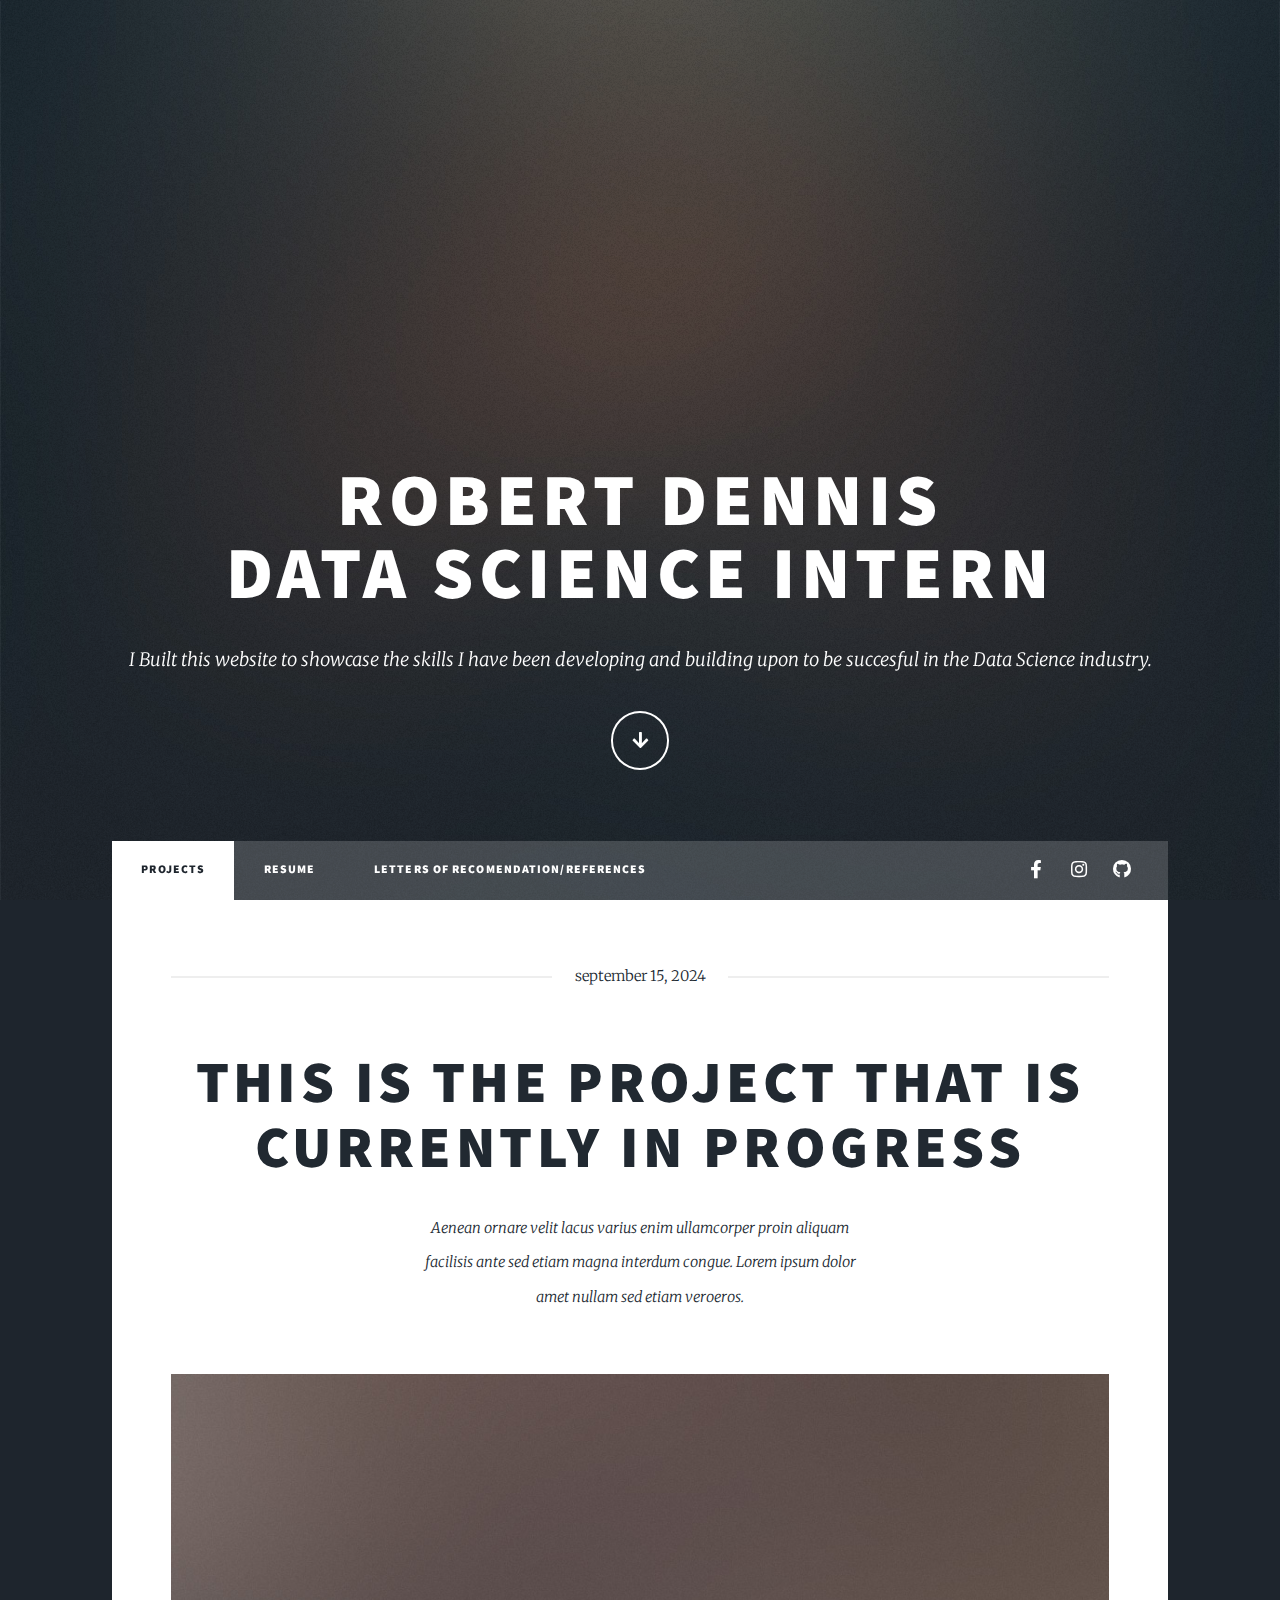
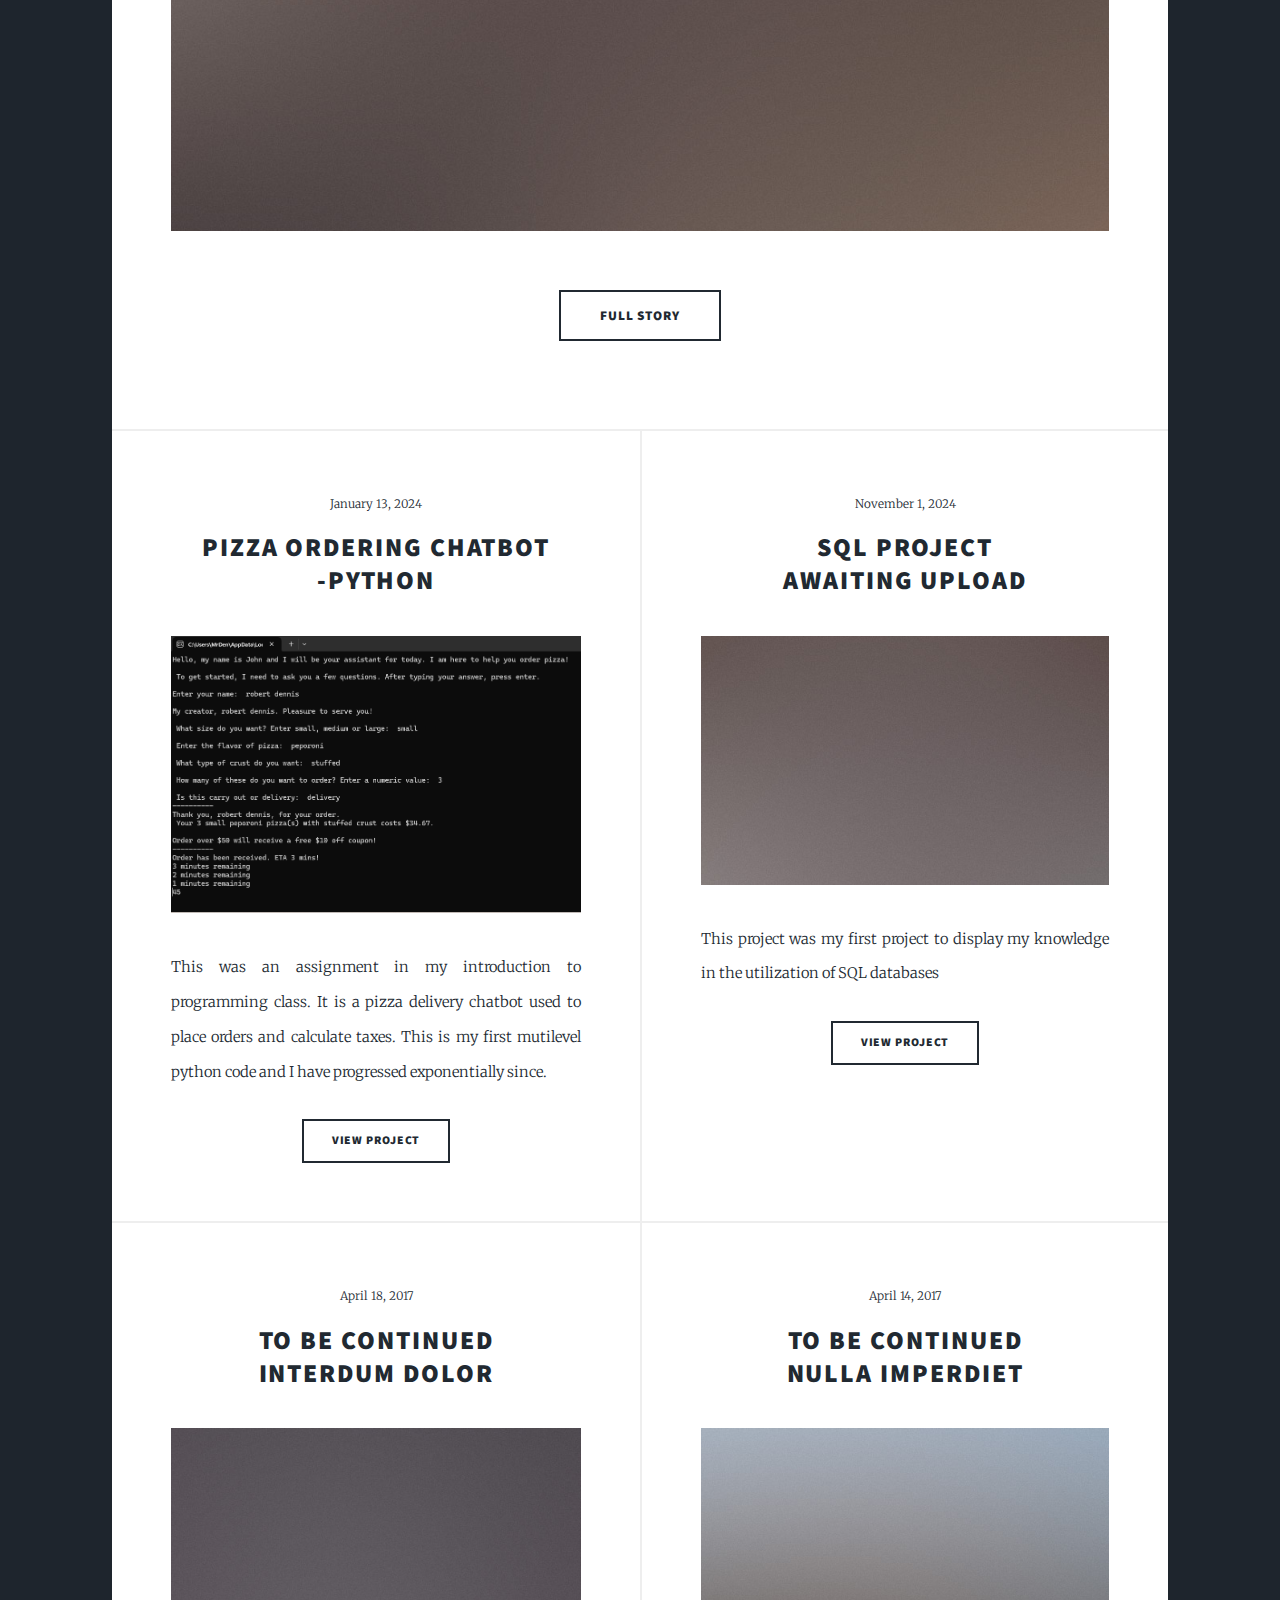
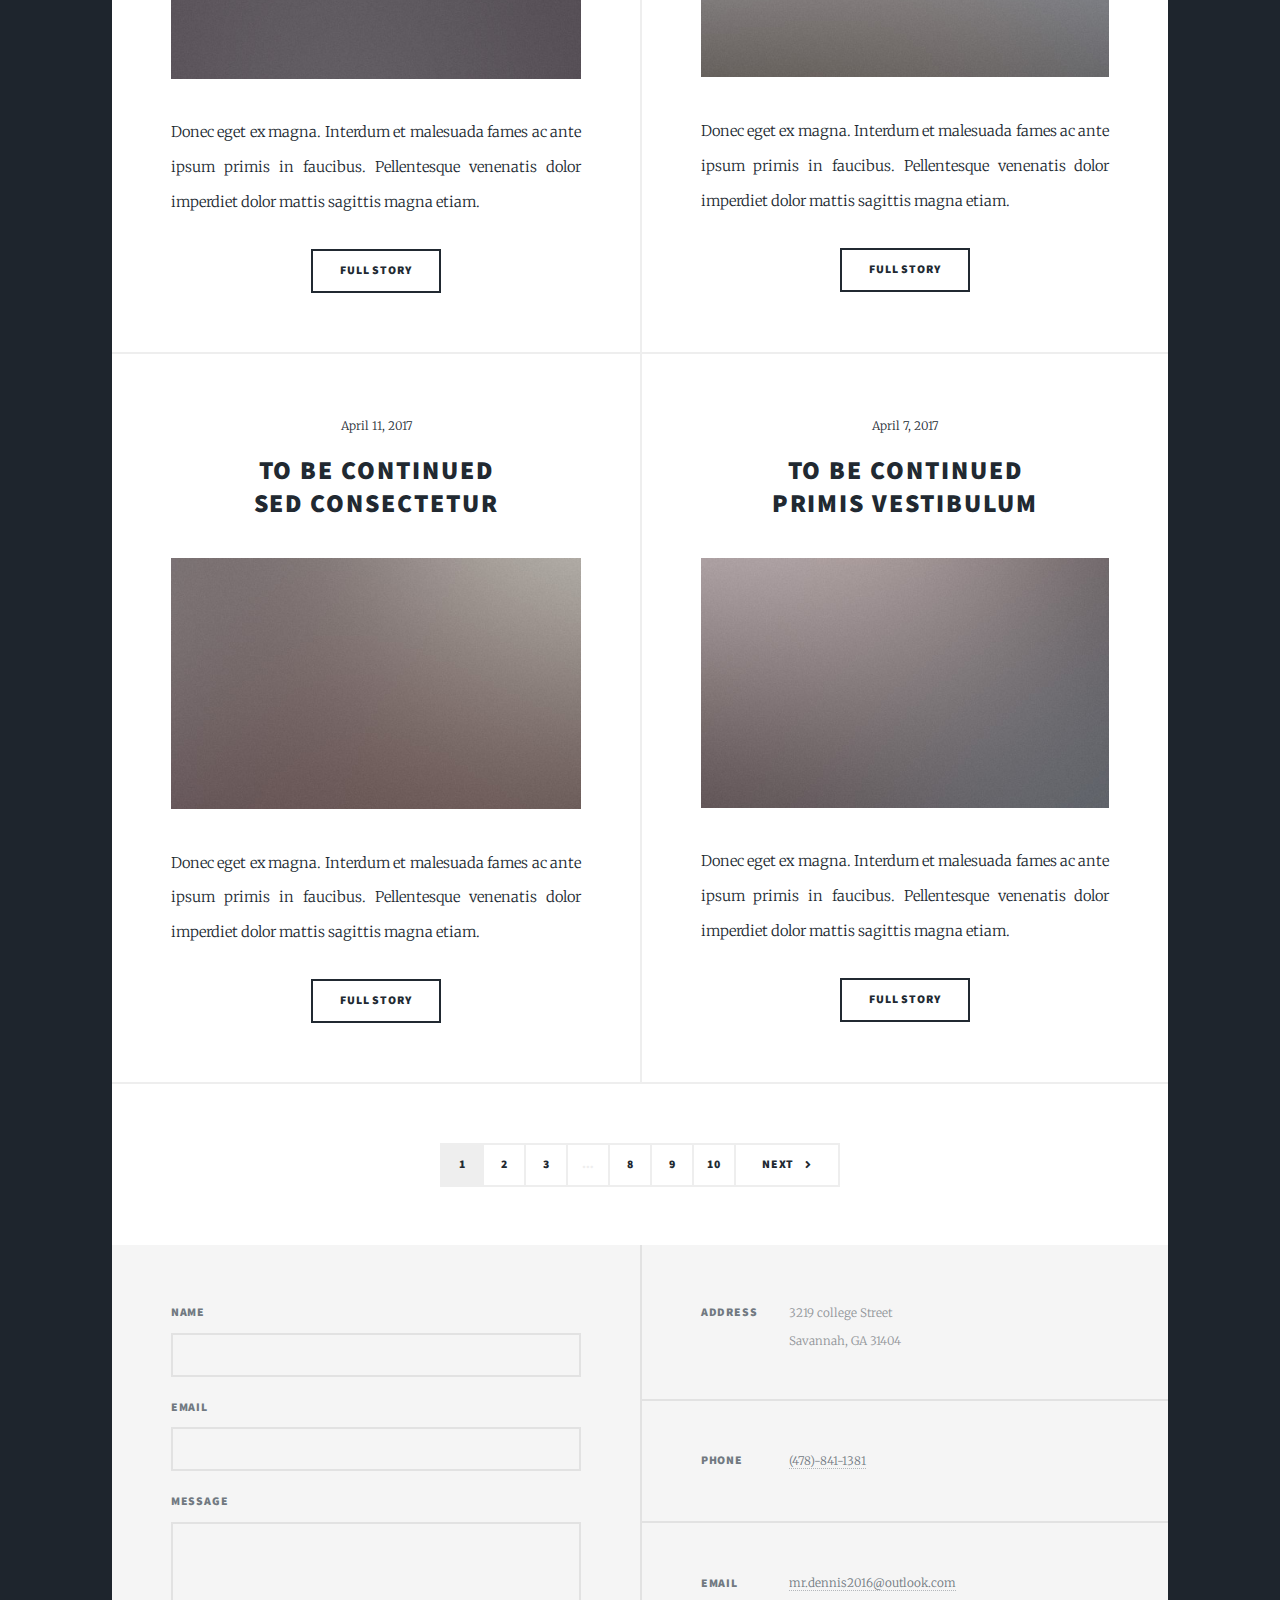
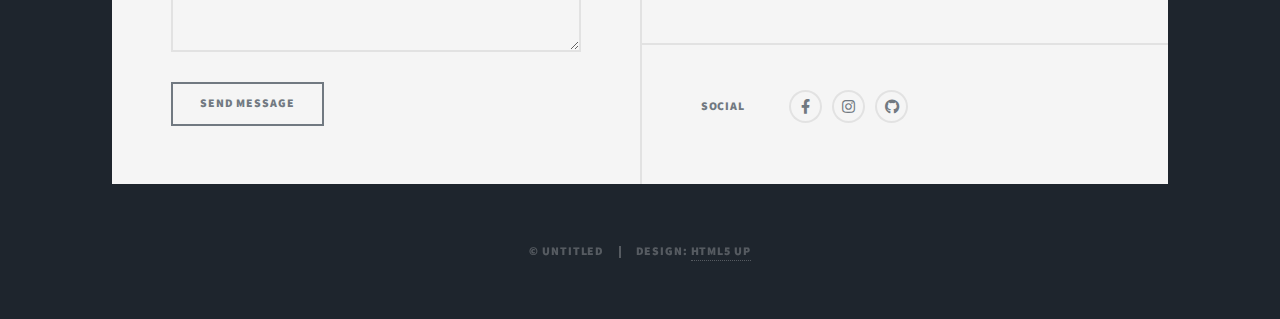
==== index.html @ 4db4836c "Update index.html" ====
<!DOCTYPE HTML>
<!--
	Massively by HTML5 UP
	html5up.net | @ajlkn
	Free for personal and commercial use under the CCA 3.0 license (html5up.net/license)
-->
<html>
	<head>
		<title>Robert Dennis Portfolio Page</title>
		<meta charset="utf-8" />
		<meta name="viewport" content="width=device-width, initial-scale=1, user-scalable=no" />
		<link rel="stylesheet" href="assets/css/main.css" />
		<noscript><link rel="stylesheet" href="assets/css/noscript.css" /></noscript>
	</head>
	<body class="is-preload">

		<!-- Wrapper -->
			<div id="wrapper" class="fade-in">

				<!-- Intro -->
					<div id="intro">
						<h1>Robert Dennis<br />
						Data Science Intern</h1>
						<p>I Built this website to showcase the skills I have been developing and building upon to be succesful in the Data Science industry. </p>
						<ul class="actions">
							<li><a href="#header" class="button icon solid solo fa-arrow-down scrolly">Continue</a></li>
						</ul>
					</div>

				<!-- Header -->
					<header id="header">
						<a href="index.html" class="logo">Home</a>
					</header>

				<!-- Nav -->
					<nav id="nav">
						<ul class="links">
							<li class="active"><a href="index.html">Projects</a></li>
							<li><a href="generic.html">Resume</a></li>
							<li><a href="elements.html">Letters of Recomendation/References</a></li>
						</ul>
						<ul class="icons">
							<li><a href="https://www.facebook.com/profile.php?id=100090220490677" class="icon brands fa-facebook-f"><span class="label">Facebook</span></a></li>
							<li><a href="https://www.instagram.com/360_dennis_visions/" class="icon brands fa-instagram"><span class="label">Instagram</span></a></li>
							<li><a href="https://github.com/RobertTheMenaceDennis16" class="icon brands fa-github"><span class="label">GitHub</span></a></li>
						</ul>
					</nav> 

				<!-- Main -->
					<div id="main">

						<!-- Featured Post -->
							<article class="post featured">
								<header class="major">
									<span class="date">september 15, 2024</span>
									<h2><a href="#">This is the project that is currently in progress</a></h2>
									<p>Aenean ornare velit lacus varius enim ullamcorper proin aliquam<br />
									facilisis ante sed etiam magna interdum congue. Lorem ipsum dolor<br />
									amet nullam sed etiam veroeros.</p>
								</header>
								<a href="#" class="image main"><img src="images/pic01.jpg" alt="" /></a>
								<ul class="actions special">
									<li><a href="#" class="button large">Full Story</a></li>
								</ul>
							</article>

						<!-- Posts -->
							<section class="posts">
								<article>
									<header>
										<span class="date">January 13, 2024</span>
										<h2><a href="#">Pizza ordering Chatbot<br />
										-Python</a></h2>
									</header>
									<a href="#" class="image fit"><img src="images/pizzabot.png" alt="Pizza Bot" /></a>
									<p>This was an assignment in my introduction to programming class. It is a pizza delivery chatbot used to place orders and calculate taxes. This is my first mutilevel python code and I have progressed exponentially since.</p>
									<ul class="actions special">
										<li><a href="" class="button">View Project</a></li>
									</ul>
								</article>
								<article>
									<header>
										<span class="date">November 1, 2024</span>
										<h2><a href="#">SQL project<br />
										Awaiting Upload</a></h2>
									</header>
									<a href="#" class="image fit"><img src="images/pic03.jpg" alt="" /></a>
									<p>This project was my first project to display my knowledge in the utilization of SQL databases</p>
									<ul class="actions special">
										<li><a href="#" class="button">View Project</a></li>
									</ul>
								</article>
								<article>
									<header>
										<span class="date">April 18, 2017</span>
										<h2><a href="#">To Be Continued<br />
										interdum dolor</a></h2>
									</header>
									<a href="#" class="image fit"><img src="images/pic04.jpg" alt="" /></a>
									<p>Donec eget ex magna. Interdum et malesuada fames ac ante ipsum primis in faucibus. Pellentesque venenatis dolor imperdiet dolor mattis sagittis magna etiam.</p>
									<ul class="actions special">
										<li><a href="#" class="button">Full Story</a></li>
									</ul>
								</article>
								<article>
									<header>
										<span class="date">April 14, 2017</span>
										<h2><a href="#">To Be Continued<br />
										nulla imperdiet</a></h2>
									</header>
									<a href="#" class="image fit"><img src="images/pic05.jpg" alt="" /></a>
									<p>Donec eget ex magna. Interdum et malesuada fames ac ante ipsum primis in faucibus. Pellentesque venenatis dolor imperdiet dolor mattis sagittis magna etiam.</p>
									<ul class="actions special">
										<li><a href="#" class="button">Full Story</a></li>
									</ul>
								</article>
								<article>
									<header>
										<span class="date">April 11, 2017</span>
										<h2><a href="#">To Be Continued<br />
										sed consectetur</a></h2>
									</header>
									<a href="#" class="image fit"><img src="images/pic06.jpg" alt="" /></a>
									<p>Donec eget ex magna. Interdum et malesuada fames ac ante ipsum primis in faucibus. Pellentesque venenatis dolor imperdiet dolor mattis sagittis magna etiam.</p>
									<ul class="actions special">
										<li><a href="#" class="button">Full Story</a></li>
									</ul>
								</article>
								<article>
									<header>
										<span class="date">April 7, 2017</span>
										<h2><a href="#">To Be Continued<br />
										primis vestibulum</a></h2>
									</header>
									<a href="#" class="image fit"><img src="images/pic07.jpg" alt="" /></a>
									<p>Donec eget ex magna. Interdum et malesuada fames ac ante ipsum primis in faucibus. Pellentesque venenatis dolor imperdiet dolor mattis sagittis magna etiam.</p>
									<ul class="actions special">
										<li><a href="#" class="button">Full Story</a></li>
									</ul>
								</article>
							</section>

						<!-- Footer -->
							<footer>
								<div class="pagination">
									<!--<a href="#" class="previous">Prev</a>-->
									<a href="#" class="page active">1</a>
									<a href="#" class="page">2</a>
									<a href="#" class="page">3</a>
									<span class="extra">&hellip;</span>
									<a href="#" class="page">8</a>
									<a href="#" class="page">9</a>
									<a href="#" class="page">10</a>
									<a href="#" class="next">Next</a>
								</div>
							</footer>

					</div>

				<!-- Footer -->
					<footer id="footer">
						<section>
							<form method="post" action="#">
								<div class="fields">
									<div class="field">
										<label for="name">Name</label>
										<input type="text" name="name" id="name" />
									</div>
									<div class="field">
										<label for="email">Email</label>
										<input type="text" name="email" id="email" />
									</div>
									<div class="field">
										<label for="message">Message</label>
										<textarea name="message" id="message" rows="3"></textarea>
									</div>
								</div>
								<ul class="actions">
									<li><input type="submit" value="Send Message" /></li>
								</ul>
							</form>
						</section>
						<section class="split contact">
							<section class="alt">
								<h3>Address</h3>
								<p>3219 college Street<br />
								Savannah, GA 31404</p>
							</section>
							<section>
								<h3>Phone</h3>
								<p><a href="#">(478)-841-1381</a></p>
							</section>
							<section>
								<h3>Email</h3>
								<p><a href="mr.dennis2016!outlook.com">mr.dennis2016@outlook.com</a></p>
							</section>
							<section>
								<h3>Social</h3>
								<ul class="icons alt">
									<li><a href="https://www.facebook.com/profile.php?id=100090220490677" class="icon brands alt fa-facebook-f"><span class="label">Facebook</span></a></li>
									<li><a href="https://www.instagram.com/360_dennis_visions/" class="icon brands alt fa-instagram"><span class="label">Instagram</span></a></li>
									<li><a href="https://github.com/RobertTheMenaceDennis16" class="icon brands alt fa-github"><span class="label">GitHub</span></a></li>
								</ul>
							</section>
						</section>
					</footer>

				<!-- Copyright -->
					<div id="copyright">
						<ul><li>&copy; Untitled</li><li>Design: <a href="https://html5up.net">HTML5 UP</a></li></ul>
					</div>

			</div>

		<!-- Scripts -->
			<script src="assets/js/jquery.min.js"></script>
			<script src="assets/js/jquery.scrollex.min.js"></script>
			<script src="assets/js/jquery.scrolly.min.js"></script>
			<script src="assets/js/browser.min.js"></script>
			<script src="assets/js/breakpoints.min.js"></script>
			<script src="assets/js/util.js"></script>
			<script src="assets/js/main.js"></script>

	</body>
</html>
---- assets/css/main.css ----
@import url(fontawesome-all.min.css);
@import url("https://fonts.googleapis.com/css?family=Merriweather:300,700,300italic,700italic|Source+Sans+Pro:900");

/*
	Massively by HTML5 UP
	html5up.net | @ajlkn
	Free for personal and commercial use under the CCA 3.0 license (html5up.net/license)
*/

html, body, div, span, applet, object,
iframe, h1, h2, h3, h4, h5, h6, p, blockquote,
pre, a, abbr, acronym, address, big, cite,
code, del, dfn, em, img, ins, kbd, q, s, samp,
small, strike, strong, sub, sup, tt, var, b,
u, i, center, dl, dt, dd, ol, ul, li, fieldset,
form, label, legend, table, caption, tbody,
tfoot, thead, tr, th, td, article, aside,
canvas, details, embed, figure, figcaption,
footer, header, hgroup, menu, nav, output, ruby,
section, summary, time, mark, audio, video {
	margin: 0;
	padding: 0;
	border: 0;
	font-size: 100%;
	font: inherit;
	vertical-align: baseline;}
	.ResumeHeading {
		text-align: center;
	}

article, aside, details, figcaption, figure,
footer, header, hgroup, menu, nav, section {
	display: block;}

body {
	line-height: 1;
}

ol, ul {
	list-style: none;
}

blockquote, q {
	quotes: none;
}

	blockquote:before, blockquote:after, q:before, q:after {
		content: '';
		content: none;
	}

table {
	border-collapse: collapse;
	border-spacing: 0;
}

body {
	-webkit-text-size-adjust: none;
}

mark {
	background-color: transparent;
	color: inherit;
}

input::-moz-focus-inner {
	border: 0;
	padding: 0;
}

input, select, textarea {
	-moz-appearance: none;
	-webkit-appearance: none;
	-ms-appearance: none;
	appearance: none;
}

/* Basic */

	@-ms-viewport {
		width: device-width;
	}

	body {
		-ms-overflow-style: scrollbar;
	}

	@media screen and (max-width: 480px) {

		html, body {
			min-width: 320px;
		}

	}

	html {
		box-sizing: border-box;
	}

	*, *:before, *:after {
		box-sizing: inherit;
	}

	body {
		background-color: #1e252d;
	}

		body.is-preload *, body.is-preload *:before, body.is-preload *:after {
			-moz-animation: none !important;
			-webkit-animation: none !important;
			-ms-animation: none !important;
			animation: none !important;
			-moz-transition: none !important;
			-webkit-transition: none !important;
			-ms-transition: none !important;
			transition: none !important;
		}

/* Type */

	html {
		font-size: 16pt;
	}

		@media screen and (max-width: 1680px) {

			html {
				font-size: 12pt;
			}

		}

		@media screen and (max-width: 1280px) {

			html {
				font-size: 11pt;
			}

		}

		@media screen and (max-width: 360px) {

			html {
				font-size: 10pt;
			}

		}

	body {
		color: #212931;
	}

	body, input, select, textarea {
		font-family: "Merriweather", Georgia, serif;
		font-weight: 300;
		font-size: 1rem;
		line-height: 2.375;
	}

	a {
		-moz-transition: color 0.2s ease-in-out, background-color 0.2s ease-in-out, border-color 0.2s ease-in-out, box-shadow 0.2s ease-in-out;
		-webkit-transition: color 0.2s ease-in-out, background-color 0.2s ease-in-out, border-color 0.2s ease-in-out, box-shadow 0.2s ease-in-out;
		-ms-transition: color 0.2s ease-in-out, background-color 0.2s ease-in-out, border-color 0.2s ease-in-out, box-shadow 0.2s ease-in-out;
		transition: color 0.2s ease-in-out, background-color 0.2s ease-in-out, border-color 0.2s ease-in-out, box-shadow 0.2s ease-in-out;
		border-bottom: dotted 1px;
		text-decoration: none;
	}

		a:hover {
			border-bottom-color: transparent;
		}

	strong, b {
		font-weight: 600;
	}

	em, i {
		font-style: italic;
	}

	p {
		text-align: justify;
		margin: 0 0 2rem 0;
	}

	h1, h2, h3, h4, h5, h6 {
		font-family: "Source Sans Pro", Helvetica, sans-serif;
		font-weight: 900;
		line-height: 1.5;
		letter-spacing: 0.075em;
		text-transform: uppercase;
		margin: 0 0 1rem 0;
	}

		h1 a, h2 a, h3 a, h4 a, h5 a, h6 a {
			border-bottom: 0;
			color: inherit;
			text-decoration: none;
		}

	h1 {
		font-size: 4rem;
		line-height: 1.1;
		margin: 0 0 2rem 0;
	}

	h2 {
		font-size: 1.75rem;
		line-height: 1.3;
		margin: 0 0 1.5rem 0;
	}

	h3 {
		font-size: 1.25rem;
		margin: 0 0 1.5rem 0;
	}

	h4 {
		font-size: 1rem;
	}

	h5 {
		font-size: 0.9rem;
	}

	h6 {
		font-size: 0.8rem;
	}

	sub {
		font-size: 0.8rem;
		position: relative;
		top: 0.5rem;
	}

	sup {
		font-size: 0.8rem;
		position: relative;
		top: -0.5rem;
	}

	blockquote {
		border-left: solid 4px;
		font-style: italic;
		margin: 0 0 2rem 0;
		padding: 0.5rem 0 0.5rem 2rem;
	}

	code {
		border: solid 2px;
		font-family: "Courier New", monospace;
		font-size: 0.9rem;
		margin: 0 0.25rem;
		padding: 0.25rem 0.65rem;
	}

	pre {
		-webkit-overflow-scrolling: touch;
		font-family: "Courier New", monospace;
		font-size: 0.9rem;
		margin: 0 0 2rem 0;
	}

		pre code {
			display: block;
			line-height: 1.75;
			padding: 1rem 1.5rem;
			overflow-x: auto;
		}

	hr {
		border: 0;
		border-bottom: solid 2px;
		margin: 3rem 0;
	}

		hr.major {
			margin: 5rem 0;
		}

	.align-left {
		text-align: left;
	}

	.align-center {
		text-align: center;
	}

	.align-right {
		text-align: right;
	}

	input, select, textarea {
		color: #212931;
	}

	a {
		color: #212931;
		border-bottom-color: rgba(33, 41, 49, 0.5);
	}

		a:hover {
			border-bottom-color: transparent;
			color: #18bfef !important;
		}

	strong, b {
		color: #212931;
	}

	h1, h2, h3, h4, h5, h6 {
		color: #212931;
	}

	blockquote {
		border-left-color: #eeeeee;
	}

	code {
		background: rgba(220, 220, 220, 0.25);
		border-color: #eeeeee;
	}

	hr {
		border-bottom-color: #eeeeee;
	}

/* Row */

	.row {
		display: flex;
		flex-wrap: wrap;
		box-sizing: border-box;
		align-items: stretch;
	}

		.row > * {
			box-sizing: border-box;
		}

		.row.gtr-uniform > * > :last-child {
			margin-bottom: 0;
		}

		.row.aln-left {
			justify-content: flex-start;
		}

		.row.aln-center {
			justify-content: center;
		}

		.row.aln-right {
			justify-content: flex-end;
		}

		.row.aln-top {
			align-items: flex-start;
		}

		.row.aln-middle {
			align-items: center;
		}

		.row.aln-bottom {
			align-items: flex-end;
		}

		.row > .imp {
			order: -1;
		}

		.row > .col-1 {
			width: 8.33333%;
		}

		.row > .off-1 {
			margin-left: 8.33333%;
		}

		.row > .col-2 {
			width: 16.66667%;
		}

		.row > .off-2 {
			margin-left: 16.66667%;
		}

		.row > .col-3 {
			width: 25%;
		}

		.row > .off-3 {
			margin-left: 25%;
		}

		.row > .col-4 {
			width: 33.33333%;
		}

		.row > .off-4 {
			margin-left: 33.33333%;
		}

		.row > .col-5 {
			width: 41.66667%;
		}

		.row > .off-5 {
			margin-left: 41.66667%;
		}

		.row > .col-6 {
			width: 50%;
		}

		.row > .off-6 {
			margin-left: 50%;
		}

		.row > .col-7 {
			width: 58.33333%;
		}

		.row > .off-7 {
			margin-left: 58.33333%;
		}

		.row > .col-8 {
			width: 66.66667%;
		}

		.row > .off-8 {
			margin-left: 66.66667%;
		}

		.row > .col-9 {
			width: 75%;
		}

		.row > .off-9 {
			margin-left: 75%;
		}

		.row > .col-10 {
			width: 83.33333%;
		}

		.row > .off-10 {
			margin-left: 83.33333%;
		}

		.row > .col-11 {
			width: 91.66667%;
		}

		.row > .off-11 {
			margin-left: 91.66667%;
		}

		.row > .col-12 {
			width: 100%;
		}

		.row > .off-12 {
			margin-left: 100%;
		}

		.row.gtr-0 {
			margin-top: 0;
			margin-left: 0rem;
		}

			.row.gtr-0 > * {
				padding: 0 0 0 0rem;
			}

			.row.gtr-0.gtr-uniform {
				margin-top: 0rem;
			}

				.row.gtr-0.gtr-uniform > * {
					padding-top: 0rem;
				}

		.row.gtr-25 {
			margin-top: 0;
			margin-left: -0.375rem;
		}

			.row.gtr-25 > * {
				padding: 0 0 0 0.375rem;
			}

			.row.gtr-25.gtr-uniform {
				margin-top: -0.375rem;
			}

				.row.gtr-25.gtr-uniform > * {
					padding-top: 0.375rem;
				}

		.row.gtr-50 {
			margin-top: 0;
			margin-left: -0.75rem;
		}

			.row.gtr-50 > * {
				padding: 0 0 0 0.75rem;
			}

			.row.gtr-50.gtr-uniform {
				margin-top: -0.75rem;
			}

				.row.gtr-50.gtr-uniform > * {
					padding-top: 0.75rem;
				}

		.row {
			margin-top: 0;
			margin-left: -1.5rem;
		}

			.row > * {
				padding: 0 0 0 1.5rem;
			}

			.row.gtr-uniform {
				margin-top: -1.5rem;
			}

				.row.gtr-uniform > * {
					padding-top: 1.5rem;
				}

		.row.gtr-150 {
			margin-top: 0;
			margin-left: -2.25rem;
		}

			.row.gtr-150 > * {
				padding: 0 0 0 2.25rem;
			}

			.row.gtr-150.gtr-uniform {
				margin-top: -2.25rem;
			}

				.row.gtr-150.gtr-uniform > * {
					padding-top: 2.25rem;
				}

		.row.gtr-200 {
			margin-top: 0;
			margin-left: -3rem;
		}

			.row.gtr-200 > * {
				padding: 0 0 0 3rem;
			}

			.row.gtr-200.gtr-uniform {
				margin-top: -3rem;
			}

				.row.gtr-200.gtr-uniform > * {
					padding-top: 3rem;
				}

		@media screen and (max-width: 1680px) {

			.row {
				display: flex;
				flex-wrap: wrap;
				box-sizing: border-box;
				align-items: stretch;
			}

				.row > * {
					box-sizing: border-box;
				}

				.row.gtr-uniform > * > :last-child {
					margin-bottom: 0;
				}

				.row.aln-left {
					justify-content: flex-start;
				}

				.row.aln-center {
					justify-content: center;
				}

				.row.aln-right {
					justify-content: flex-end;
				}

				.row.aln-top {
					align-items: flex-start;
				}

				.row.aln-middle {
					align-items: center;
				}

				.row.aln-bottom {
					align-items: flex-end;
				}

				.row > .imp-xlarge {
					order: -1;
				}

				.row > .col-1-xlarge {
					width: 8.33333%;
				}

				.row > .off-1-xlarge {
					margin-left: 8.33333%;
				}

				.row > .col-2-xlarge {
					width: 16.66667%;
				}

				.row > .off-2-xlarge {
					margin-left: 16.66667%;
				}

				.row > .col-3-xlarge {
					width: 25%;
				}

				.row > .off-3-xlarge {
					margin-left: 25%;
				}

				.row > .col-4-xlarge {
					width: 33.33333%;
				}

				.row > .off-4-xlarge {
					margin-left: 33.33333%;
				}

				.row > .col-5-xlarge {
					width: 41.66667%;
				}

				.row > .off-5-xlarge {
					margin-left: 41.66667%;
				}

				.row > .col-6-xlarge {
					width: 50%;
				}

				.row > .off-6-xlarge {
					margin-left: 50%;
				}

				.row > .col-7-xlarge {
					width: 58.33333%;
				}

				.row > .off-7-xlarge {
					margin-left: 58.33333%;
				}

				.row > .col-8-xlarge {
					width: 66.66667%;
				}

				.row > .off-8-xlarge {
					margin-left: 66.66667%;
				}

				.row > .col-9-xlarge {
					width: 75%;
				}

				.row > .off-9-xlarge {
					margin-left: 75%;
				}

				.row > .col-10-xlarge {
					width: 83.33333%;
				}

				.row > .off-10-xlarge {
					margin-left: 83.33333%;
				}

				.row > .col-11-xlarge {
					width: 91.66667%;
				}

				.row > .off-11-xlarge {
					margin-left: 91.66667%;
				}

				.row > .col-12-xlarge {
					width: 100%;
				}

				.row > .off-12-xlarge {
					margin-left: 100%;
				}

				.row.gtr-0 {
					margin-top: 0;
					margin-left: 0rem;
				}

					.row.gtr-0 > * {
						padding: 0 0 0 0rem;
					}

					.row.gtr-0.gtr-uniform {
						margin-top: 0rem;
					}

						.row.gtr-0.gtr-uniform > * {
							padding-top: 0rem;
						}

				.row.gtr-25 {
					margin-top: 0;
					margin-left: -0.375rem;
				}

					.row.gtr-25 > * {
						padding: 0 0 0 0.375rem;
					}

					.row.gtr-25.gtr-uniform {
						margin-top: -0.375rem;
					}

						.row.gtr-25.gtr-uniform > * {
							padding-top: 0.375rem;
						}

				.row.gtr-50 {
					margin-top: 0;
					margin-left: -0.75rem;
				}

					.row.gtr-50 > * {
						padding: 0 0 0 0.75rem;
					}

					.row.gtr-50.gtr-uniform {
						margin-top: -0.75rem;
					}

						.row.gtr-50.gtr-uniform > * {
							padding-top: 0.75rem;
						}

				.row {
					margin-top: 0;
					margin-left: -1.5rem;
				}

					.row > * {
						padding: 0 0 0 1.5rem;
					}

					.row.gtr-uniform {
						margin-top: -1.5rem;
					}

						.row.gtr-uniform > * {
							padding-top: 1.5rem;
						}

				.row.gtr-150 {
					margin-top: 0;
					margin-left: -2.25rem;
				}

					.row.gtr-150 > * {
						padding: 0 0 0 2.25rem;
					}

					.row.gtr-150.gtr-uniform {
						margin-top: -2.25rem;
					}

						.row.gtr-150.gtr-uniform > * {
							padding-top: 2.25rem;
						}

				.row.gtr-200 {
					margin-top: 0;
					margin-left: -3rem;
				}

					.row.gtr-200 > * {
						padding: 0 0 0 3rem;
					}

					.row.gtr-200.gtr-uniform {
						margin-top: -3rem;
					}

						.row.gtr-200.gtr-uniform > * {
							padding-top: 3rem;
						}

		}

		@media screen and (max-width: 1280px) {

			.row {
				display: flex;
				flex-wrap: wrap;
				box-sizing: border-box;
				align-items: stretch;
			}

				.row > * {
					box-sizing: border-box;
				}

				.row.gtr-uniform > * > :last-child {
					margin-bottom: 0;
				}

				.row.aln-left {
					justify-content: flex-start;
				}

				.row.aln-center {
					justify-content: center;
				}

				.row.aln-right {
					justify-content: flex-end;
				}

				.row.aln-top {
					align-items: flex-start;
				}

				.row.aln-middle {
					align-items: center;
				}

				.row.aln-bottom {
					align-items: flex-end;
				}

				.row > .imp-large {
					order: -1;
				}

				.row > .col-1-large {
					width: 8.33333%;
				}

				.row > .off-1-large {
					margin-left: 8.33333%;
				}

				.row > .col-2-large {
					width: 16.66667%;
				}

				.row > .off-2-large {
					margin-left: 16.66667%;
				}

				.row > .col-3-large {
					width: 25%;
				}

				.row > .off-3-large {
					margin-left: 25%;
				}

				.row > .col-4-large {
					width: 33.33333%;
				}

				.row > .off-4-large {
					margin-left: 33.33333%;
				}

				.row > .col-5-large {
					width: 41.66667%;
				}

				.row > .off-5-large {
					margin-left: 41.66667%;
				}

				.row > .col-6-large {
					width: 50%;
				}

				.row > .off-6-large {
					margin-left: 50%;
				}

				.row > .col-7-large {
					width: 58.33333%;
				}

				.row > .off-7-large {
					margin-left: 58.33333%;
				}

				.row > .col-8-large {
					width: 66.66667%;
				}

				.row > .off-8-large {
					margin-left: 66.66667%;
				}

				.row > .col-9-large {
					width: 75%;
				}

				.row > .off-9-large {
					margin-left: 75%;
				}

				.row > .col-10-large {
					width: 83.33333%;
				}

				.row > .off-10-large {
					margin-left: 83.33333%;
				}

				.row > .col-11-large {
					width: 91.66667%;
				}

				.row > .off-11-large {
					margin-left: 91.66667%;
				}

				.row > .col-12-large {
					width: 100%;
				}

				.row > .off-12-large {
					margin-left: 100%;
				}

				.row.gtr-0 {
					margin-top: 0;
					margin-left: 0rem;
				}

					.row.gtr-0 > * {
						padding: 0 0 0 0rem;
					}

					.row.gtr-0.gtr-uniform {
						margin-top: 0rem;
					}

						.row.gtr-0.gtr-uniform > * {
							padding-top: 0rem;
						}

				.row.gtr-25 {
					margin-top: 0;
					margin-left: -0.375rem;
				}

					.row.gtr-25 > * {
						padding: 0 0 0 0.375rem;
					}

					.row.gtr-25.gtr-uniform {
						margin-top: -0.375rem;
					}

						.row.gtr-25.gtr-uniform > * {
							padding-top: 0.375rem;
						}

				.row.gtr-50 {
					margin-top: 0;
					margin-left: -0.75rem;
				}

					.row.gtr-50 > * {
						padding: 0 0 0 0.75rem;
					}

					.row.gtr-50.gtr-uniform {
						margin-top: -0.75rem;
					}

						.row.gtr-50.gtr-uniform > * {
							padding-top: 0.75rem;
						}

				.row {
					margin-top: 0;
					margin-left: -1.5rem;
				}

					.row > * {
						padding: 0 0 0 1.5rem;
					}

					.row.gtr-uniform {
						margin-top: -1.5rem;
					}

						.row.gtr-uniform > * {
							padding-top: 1.5rem;
						}

				.row.gtr-150 {
					margin-top: 0;
					margin-left: -2.25rem;
				}

					.row.gtr-150 > * {
						padding: 0 0 0 2.25rem;
					}

					.row.gtr-150.gtr-uniform {
						margin-top: -2.25rem;
					}

						.row.gtr-150.gtr-uniform > * {
							padding-top: 2.25rem;
						}

				.row.gtr-200 {
					margin-top: 0;
					margin-left: -3rem;
				}

					.row.gtr-200 > * {
						padding: 0 0 0 3rem;
					}

					.row.gtr-200.gtr-uniform {
						margin-top: -3rem;
					}

						.row.gtr-200.gtr-uniform > * {
							padding-top: 3rem;
						}

		}

		@media screen and (max-width: 980px) {

			.row {
				display: flex;
				flex-wrap: wrap;
				box-sizing: border-box;
				align-items: stretch;
			}

				.row > * {
					box-sizing: border-box;
				}

				.row.gtr-uniform > * > :last-child {
					margin-bottom: 0;
				}

				.row.aln-left {
					justify-content: flex-start;
				}

				.row.aln-center {
					justify-content: center;
				}

				.row.aln-right {
					justify-content: flex-end;
				}

				.row.aln-top {
					align-items: flex-start;
				}

				.row.aln-middle {
					align-items: center;
				}

				.row.aln-bottom {
					align-items: flex-end;
				}

				.row > .imp-medium {
					order: -1;
				}

				.row > .col-1-medium {
					width: 8.33333%;
				}

				.row > .off-1-medium {
					margin-left: 8.33333%;
				}

				.row > .col-2-medium {
					width: 16.66667%;
				}

				.row > .off-2-medium {
					margin-left: 16.66667%;
				}

				.row > .col-3-medium {
					width: 25%;
				}

				.row > .off-3-medium {
					margin-left: 25%;
				}

				.row > .col-4-medium {
					width: 33.33333%;
				}

				.row > .off-4-medium {
					margin-left: 33.33333%;
				}

				.row > .col-5-medium {
					width: 41.66667%;
				}

				.row > .off-5-medium {
					margin-left: 41.66667%;
				}

				.row > .col-6-medium {
					width: 50%;
				}

				.row > .off-6-medium {
					margin-left: 50%;
				}

				.row > .col-7-medium {
					width: 58.33333%;
				}

				.row > .off-7-medium {
					margin-left: 58.33333%;
				}

				.row > .col-8-medium {
					width: 66.66667%;
				}

				.row > .off-8-medium {
					margin-left: 66.66667%;
				}

				.row > .col-9-medium {
					width: 75%;
				}

				.row > .off-9-medium {
					margin-left: 75%;
				}

				.row > .col-10-medium {
					width: 83.33333%;
				}

				.row > .off-10-medium {
					margin-left: 83.33333%;
				}

				.row > .col-11-medium {
					width: 91.66667%;
				}

				.row > .off-11-medium {
					margin-left: 91.66667%;
				}

				.row > .col-12-medium {
					width: 100%;
				}

				.row > .off-12-medium {
					margin-left: 100%;
				}

				.row.gtr-0 {
					margin-top: 0;
					margin-left: 0rem;
				}

					.row.gtr-0 > * {
						padding: 0 0 0 0rem;
					}

					.row.gtr-0.gtr-uniform {
						margin-top: 0rem;
					}

						.row.gtr-0.gtr-uniform > * {
							padding-top: 0rem;
						}

				.row.gtr-25 {
					margin-top: 0;
					margin-left: -0.375rem;
				}

					.row.gtr-25 > * {
						padding: 0 0 0 0.375rem;
					}

					.row.gtr-25.gtr-uniform {
						margin-top: -0.375rem;
					}

						.row.gtr-25.gtr-uniform > * {
							padding-top: 0.375rem;
						}

				.row.gtr-50 {
					margin-top: 0;
					margin-left: -0.75rem;
				}

					.row.gtr-50 > * {
						padding: 0 0 0 0.75rem;
					}

					.row.gtr-50.gtr-uniform {
						margin-top: -0.75rem;
					}

						.row.gtr-50.gtr-uniform > * {
							padding-top: 0.75rem;
						}

				.row {
					margin-top: 0;
					margin-left: -1.5rem;
				}

					.row > * {
						padding: 0 0 0 1.5rem;
					}

					.row.gtr-uniform {
						margin-top: -1.5rem;
					}

						.row.gtr-uniform > * {
							padding-top: 1.5rem;
						}

				.row.gtr-150 {
					margin-top: 0;
					margin-left: -2.25rem;
				}

					.row.gtr-150 > * {
						padding: 0 0 0 2.25rem;
					}

					.row.gtr-150.gtr-uniform {
						margin-top: -2.25rem;
					}

						.row.gtr-150.gtr-uniform > * {
							padding-top: 2.25rem;
						}

				.row.gtr-200 {
					margin-top: 0;
					margin-left: -3rem;
				}

					.row.gtr-200 > * {
						padding: 0 0 0 3rem;
					}

					.row.gtr-200.gtr-uniform {
						margin-top: -3rem;
					}

						.row.gtr-200.gtr-uniform > * {
							padding-top: 3rem;
						}

		}

		@media screen and (max-width: 736px) {

			.row {
				display: flex;
				flex-wrap: wrap;
				box-sizing: border-box;
				align-items: stretch;
			}

				.row > * {
					box-sizing: border-box;
				}

				.row.gtr-uniform > * > :last-child {
					margin-bottom: 0;
				}

				.row.aln-left {
					justify-content: flex-start;
				}

				.row.aln-center {
					justify-content: center;
				}

				.row.aln-right {
					justify-content: flex-end;
				}

				.row.aln-top {
					align-items: flex-start;
				}

				.row.aln-middle {
					align-items: center;
				}

				.row.aln-bottom {
					align-items: flex-end;
				}

				.row > .imp-small {
					order: -1;
				}

				.row > .col-1-small {
					width: 8.33333%;
				}

				.row > .off-1-small {
					margin-left: 8.33333%;
				}

				.row > .col-2-small {
					width: 16.66667%;
				}

				.row > .off-2-small {
					margin-left: 16.66667%;
				}

				.row > .col-3-small {
					width: 25%;
				}

				.row > .off-3-small {
					margin-left: 25%;
				}

				.row > .col-4-small {
					width: 33.33333%;
				}

				.row > .off-4-small {
					margin-left: 33.33333%;
				}

				.row > .col-5-small {
					width: 41.66667%;
				}

				.row > .off-5-small {
					margin-left: 41.66667%;
				}

				.row > .col-6-small {
					width: 50%;
				}

				.row > .off-6-small {
					margin-left: 50%;
				}

				.row > .col-7-small {
					width: 58.33333%;
				}

				.row > .off-7-small {
					margin-left: 58.33333%;
				}

				.row > .col-8-small {
					width: 66.66667%;
				}

				.row > .off-8-small {
					margin-left: 66.66667%;
				}

				.row > .col-9-small {
					width: 75%;
				}

				.row > .off-9-small {
					margin-left: 75%;
				}

				.row > .col-10-small {
					width: 83.33333%;
				}

				.row > .off-10-small {
					margin-left: 83.33333%;
				}

				.row > .col-11-small {
					width: 91.66667%;
				}

				.row > .off-11-small {
					margin-left: 91.66667%;
				}

				.row > .col-12-small {
					width: 100%;
				}

				.row > .off-12-small {
					margin-left: 100%;
				}

				.row.gtr-0 {
					margin-top: 0;
					margin-left: 0rem;
				}

					.row.gtr-0 > * {
						padding: 0 0 0 0rem;
					}

					.row.gtr-0.gtr-uniform {
						margin-top: 0rem;
					}

						.row.gtr-0.gtr-uniform > * {
							padding-top: 0rem;
						}

				.row.gtr-25 {
					margin-top: 0;
					margin-left: -0.375rem;
				}

					.row.gtr-25 > * {
						padding: 0 0 0 0.375rem;
					}

					.row.gtr-25.gtr-uniform {
						margin-top: -0.375rem;
					}

						.row.gtr-25.gtr-uniform > * {
							padding-top: 0.375rem;
						}

				.row.gtr-50 {
					margin-top: 0;
					margin-left: -0.75rem;
				}

					.row.gtr-50 > * {
						padding: 0 0 0 0.75rem;
					}

					.row.gtr-50.gtr-uniform {
						margin-top: -0.75rem;
					}

						.row.gtr-50.gtr-uniform > * {
							padding-top: 0.75rem;
						}

				.row {
					margin-top: 0;
					margin-left: -1.5rem;
				}

					.row > * {
						padding: 0 0 0 1.5rem;
					}

					.row.gtr-uniform {
						margin-top: -1.5rem;
					}

						.row.gtr-uniform > * {
							padding-top: 1.5rem;
						}

				.row.gtr-150 {
					margin-top: 0;
					margin-left: -2.25rem;
				}

					.row.gtr-150 > * {
						padding: 0 0 0 2.25rem;
					}

					.row.gtr-150.gtr-uniform {
						margin-top: -2.25rem;
					}

						.row.gtr-150.gtr-uniform > * {
							padding-top: 2.25rem;
						}

				.row.gtr-200 {
					margin-top: 0;
					margin-left: -3rem;
				}

					.row.gtr-200 > * {
						padding: 0 0 0 3rem;
					}

					.row.gtr-200.gtr-uniform {
						margin-top: -3rem;
					}

						.row.gtr-200.gtr-uniform > * {
							padding-top: 3rem;
						}

		}

		@media screen and (max-width: 480px) {

			.row {
				display: flex;
				flex-wrap: wrap;
				box-sizing: border-box;
				align-items: stretch;
			}

				.row > * {
					box-sizing: border-box;
				}

				.row.gtr-uniform > * > :last-child {
					margin-bottom: 0;
				}

				.row.aln-left {
					justify-content: flex-start;
				}

				.row.aln-center {
					justify-content: center;
				}

				.row.aln-right {
					justify-content: flex-end;
				}

				.row.aln-top {
					align-items: flex-start;
				}

				.row.aln-middle {
					align-items: center;
				}

				.row.aln-bottom {
					align-items: flex-end;
				}

				.row > .imp-xsmall {
					order: -1;
				}

				.row > .col-1-xsmall {
					width: 8.33333%;
				}

				.row > .off-1-xsmall {
					margin-left: 8.33333%;
				}

				.row > .col-2-xsmall {
					width: 16.66667%;
				}

				.row > .off-2-xsmall {
					margin-left: 16.66667%;
				}

				.row > .col-3-xsmall {
					width: 25%;
				}

				.row > .off-3-xsmall {
					margin-left: 25%;
				}

				.row > .col-4-xsmall {
					width: 33.33333%;
				}

				.row > .off-4-xsmall {
					margin-left: 33.33333%;
				}

				.row > .col-5-xsmall {
					width: 41.66667%;
				}

				.row > .off-5-xsmall {
					margin-left: 41.66667%;
				}

				.row > .col-6-xsmall {
					width: 50%;
				}

				.row > .off-6-xsmall {
					margin-left: 50%;
				}

				.row > .col-7-xsmall {
					width: 58.33333%;
				}

				.row > .off-7-xsmall {
					margin-left: 58.33333%;
				}

				.row > .col-8-xsmall {
					width: 66.66667%;
				}

				.row > .off-8-xsmall {
					margin-left: 66.66667%;
				}

				.row > .col-9-xsmall {
					width: 75%;
				}

				.row > .off-9-xsmall {
					margin-left: 75%;
				}

				.row > .col-10-xsmall {
					width: 83.33333%;
				}

				.row > .off-10-xsmall {
					margin-left: 83.33333%;
				}

				.row > .col-11-xsmall {
					width: 91.66667%;
				}

				.row > .off-11-xsmall {
					margin-left: 91.66667%;
				}

				.row > .col-12-xsmall {
					width: 100%;
				}

				.row > .off-12-xsmall {
					margin-left: 100%;
				}

				.row.gtr-0 {
					margin-top: 0;
					margin-left: 0rem;
				}

					.row.gtr-0 > * {
						padding: 0 0 0 0rem;
					}

					.row.gtr-0.gtr-uniform {
						margin-top: 0rem;
					}

						.row.gtr-0.gtr-uniform > * {
							padding-top: 0rem;
						}

				.row.gtr-25 {
					margin-top: 0;
					margin-left: -0.375rem;
				}

					.row.gtr-25 > * {
						padding: 0 0 0 0.375rem;
					}

					.row.gtr-25.gtr-uniform {
						margin-top: -0.375rem;
					}

						.row.gtr-25.gtr-uniform > * {
							padding-top: 0.375rem;
						}

				.row.gtr-50 {
					margin-top: 0;
					margin-left: -0.75rem;
				}

					.row.gtr-50 > * {
						padding: 0 0 0 0.75rem;
					}

					.row.gtr-50.gtr-uniform {
						margin-top: -0.75rem;
					}

						.row.gtr-50.gtr-uniform > * {
							padding-top: 0.75rem;
						}

				.row {
					margin-top: 0;
					margin-left: -1.5rem;
				}

					.row > * {
						padding: 0 0 0 1.5rem;
					}

					.row.gtr-uniform {
						margin-top: -1.5rem;
					}

						.row.gtr-uniform > * {
							padding-top: 1.5rem;
						}

				.row.gtr-150 {
					margin-top: 0;
					margin-left: -2.25rem;
				}

					.row.gtr-150 > * {
						padding: 0 0 0 2.25rem;
					}

					.row.gtr-150.gtr-uniform {
						margin-top: -2.25rem;
					}

						.row.gtr-150.gtr-uniform > * {
							padding-top: 2.25rem;
						}

				.row.gtr-200 {
					margin-top: 0;
					margin-left: -3rem;
				}

					.row.gtr-200 > * {
						padding: 0 0 0 3rem;
					}

					.row.gtr-200.gtr-uniform {
						margin-top: -3rem;
					}

						.row.gtr-200.gtr-uniform > * {
							padding-top: 3rem;
						}

		}

		@media screen and (max-width: 360px) {

			.row {
				display: flex;
				flex-wrap: wrap;
				box-sizing: border-box;
				align-items: stretch;
			}

				.row > * {
					box-sizing: border-box;
				}

				.row.gtr-uniform > * > :last-child {
					margin-bottom: 0;
				}

				.row.aln-left {
					justify-content: flex-start;
				}

				.row.aln-center {
					justify-content: center;
				}

				.row.aln-right {
					justify-content: flex-end;
				}

				.row.aln-top {
					align-items: flex-start;
				}

				.row.aln-middle {
					align-items: center;
				}

				.row.aln-bottom {
					align-items: flex-end;
				}

				.row > .imp-xxsmall {
					order: -1;
				}

				.row > .col-1-xxsmall {
					width: 8.33333%;
				}

				.row > .off-1-xxsmall {
					margin-left: 8.33333%;
				}

				.row > .col-2-xxsmall {
					width: 16.66667%;
				}

				.row > .off-2-xxsmall {
					margin-left: 16.66667%;
				}

				.row > .col-3-xxsmall {
					width: 25%;
				}

				.row > .off-3-xxsmall {
					margin-left: 25%;
				}

				.row > .col-4-xxsmall {
					width: 33.33333%;
				}

				.row > .off-4-xxsmall {
					margin-left: 33.33333%;
				}

				.row > .col-5-xxsmall {
					width: 41.66667%;
				}

				.row > .off-5-xxsmall {
					margin-left: 41.66667%;
				}

				.row > .col-6-xxsmall {
					width: 50%;
				}

				.row > .off-6-xxsmall {
					margin-left: 50%;
				}

				.row > .col-7-xxsmall {
					width: 58.33333%;
				}

				.row > .off-7-xxsmall {
					margin-left: 58.33333%;
				}

				.row > .col-8-xxsmall {
					width: 66.66667%;
				}

				.row > .off-8-xxsmall {
					margin-left: 66.66667%;
				}

				.row > .col-9-xxsmall {
					width: 75%;
				}

				.row > .off-9-xxsmall {
					margin-left: 75%;
				}

				.row > .col-10-xxsmall {
					width: 83.33333%;
				}

				.row > .off-10-xxsmall {
					margin-left: 83.33333%;
				}

				.row > .col-11-xxsmall {
					width: 91.66667%;
				}

				.row > .off-11-xxsmall {
					margin-left: 91.66667%;
				}

				.row > .col-12-xxsmall {
					width: 100%;
				}

				.row > .off-12-xxsmall {
					margin-left: 100%;
				}

				.row.gtr-0 {
					margin-top: 0;
					margin-left: 0rem;
				}

					.row.gtr-0 > * {
						padding: 0 0 0 0rem;
					}

					.row.gtr-0.gtr-uniform {
						margin-top: 0rem;
					}

						.row.gtr-0.gtr-uniform > * {
							padding-top: 0rem;
						}

				.row.gtr-25 {
					margin-top: 0;
					margin-left: -0.375rem;
				}

					.row.gtr-25 > * {
						padding: 0 0 0 0.375rem;
					}

					.row.gtr-25.gtr-uniform {
						margin-top: -0.375rem;
					}

						.row.gtr-25.gtr-uniform > * {
							padding-top: 0.375rem;
						}

				.row.gtr-50 {
					margin-top: 0;
					margin-left: -0.75rem;
				}

					.row.gtr-50 > * {
						padding: 0 0 0 0.75rem;
					}

					.row.gtr-50.gtr-uniform {
						margin-top: -0.75rem;
					}

						.row.gtr-50.gtr-uniform > * {
							padding-top: 0.75rem;
						}

				.row {
					margin-top: 0;
					margin-left: -1.5rem;
				}

					.row > * {
						padding: 0 0 0 1.5rem;
					}

					.row.gtr-uniform {
						margin-top: -1.5rem;
					}

						.row.gtr-uniform > * {
							padding-top: 1.5rem;
						}

				.row.gtr-150 {
					margin-top: 0;
					margin-left: -2.25rem;
				}

					.row.gtr-150 > * {
						padding: 0 0 0 2.25rem;
					}

					.row.gtr-150.gtr-uniform {
						margin-top: -2.25rem;
					}

						.row.gtr-150.gtr-uniform > * {
							padding-top: 2.25rem;
						}

				.row.gtr-200 {
					margin-top: 0;
					margin-left: -3rem;
				}

					.row.gtr-200 > * {
						padding: 0 0 0 3rem;
					}

					.row.gtr-200.gtr-uniform {
						margin-top: -3rem;
					}

						.row.gtr-200.gtr-uniform > * {
							padding-top: 3rem;
						}

		}

/* Box */

	.box {
		border: solid 2px;
		margin-bottom: 2rem;
		padding: 1.5rem;
	}

		.box > :last-child,
		.box > :last-child > :last-child,
		.box > :last-child > :last-child > :last-child {
			margin-bottom: 0;
		}

		.box.alt {
			border: 0;
			border-radius: 0;
			padding: 0;
		}

	.box {
		border-color: #eeeeee;
	}

/* Button */

	input[type="submit"],
	input[type="reset"],
	input[type="button"],
	button,
	.button {
		-moz-appearance: none;
		-webkit-appearance: none;
		-ms-appearance: none;
		appearance: none;
		-moz-transition: background-color 0.2s ease-in-out, box-shadow 0.2s ease-in-out, color 0.2s ease-in-out;
		-webkit-transition: background-color 0.2s ease-in-out, box-shadow 0.2s ease-in-out, color 0.2s ease-in-out;
		-ms-transition: background-color 0.2s ease-in-out, box-shadow 0.2s ease-in-out, color 0.2s ease-in-out;
		transition: background-color 0.2s ease-in-out, box-shadow 0.2s ease-in-out, color 0.2s ease-in-out;
		border: 0;
		border-radius: 0;
		cursor: pointer;
		display: inline-block;
		font-family: "Source Sans Pro", Helvetica, sans-serif;
		font-size: 0.8rem;
		font-weight: 900;
		letter-spacing: 0.075em;
		height: 3rem;
		line-height: 3rem;
		padding: 0 2rem;
		text-align: center;
		text-decoration: none;
		text-transform: uppercase;
		white-space: nowrap;
	}

		input[type="submit"].icon:before,
		input[type="reset"].icon:before,
		input[type="button"].icon:before,
		button.icon:before,
		.button.icon:before {
			margin-right: 0.5rem;
		}

		input[type="submit"].icon.solo,
		input[type="reset"].icon.solo,
		input[type="button"].icon.solo,
		button.icon.solo,
		.button.icon.solo {
			position: relative;
			width: 4rem;
			height: 4rem;
			line-height: 4rem;
			border-radius: 4rem;
			text-indent: 4rem;
			overflow: hidden;
			padding: 0;
			white-space: nowrap;
		}

			input[type="submit"].icon.solo:before,
			input[type="reset"].icon.solo:before,
			input[type="button"].icon.solo:before,
			button.icon.solo:before,
			.button.icon.solo:before {
				position: absolute;
				display: block;
				top: 0;
				left: 0;
				width: inherit;
				height: inherit;
				line-height: inherit;
				font-size: 1.25rem;
				margin-right: 0;
				text-align: center;
				text-indent: 0;
			}

		input[type="submit"].fit,
		input[type="reset"].fit,
		input[type="button"].fit,
		button.fit,
		.button.fit {
			width: 100%;
		}

		input[type="submit"].small,
		input[type="reset"].small,
		input[type="button"].small,
		button.small,
		.button.small {
			font-size: 0.7rem;
			height: 2.5rem;
			line-height: 2.5rem;
			padding: 0 1.5rem;
		}

		input[type="submit"].large,
		input[type="reset"].large,
		input[type="button"].large,
		button.large,
		.button.large {
			font-size: 0.9rem;
			height: 3.5rem;
			line-height: 3.5rem;
			padding: 0 2.75rem;
		}

		@media screen and (max-width: 980px) {

			input[type="submit"],
			input[type="reset"],
			input[type="button"],
			button,
			.button {
				font-size: 0.9rem;
				height: 3.25rem;
				line-height: 3.25rem;
			}

				input[type="submit"].large,
				input[type="reset"].large,
				input[type="button"].large,
				button.large,
				.button.large {
					font-size: 1rem;
					height: 3.75rem;
					line-height: 3.75rem;
				}

		}

		input[type="submit"].disabled, input[type="submit"]:disabled,
		input[type="reset"].disabled,
		input[type="reset"]:disabled,
		input[type="button"].disabled,
		input[type="button"]:disabled,
		button.disabled,
		button:disabled,
		.button.disabled,
		.button:disabled {
			pointer-events: none;
			opacity: 0.25;
		}

	input[type="submit"],
	input[type="reset"],
	input[type="button"],
	button,
	.button {
		background-color: transparent;
		box-shadow: inset 0 0 0 2px #212931;
		color: #212931 !important;
	}

		input[type="submit"]:hover,
		input[type="reset"]:hover,
		input[type="button"]:hover,
		button:hover,
		.button:hover {
			box-shadow: inset 0 0 0 2px #18bfef;
			color: #18bfef !important;
		}

		input[type="submit"].primary,
		input[type="reset"].primary,
		input[type="button"].primary,
		button.primary,
		.button.primary {
			background-color: #212931;
			box-shadow: none;
			color: #ffffff !important;
		}

			input[type="submit"].primary:hover,
			input[type="reset"].primary:hover,
			input[type="button"].primary:hover,
			button.primary:hover,
			.button.primary:hover {
				background-color: #18bfef;
			}

/* Form */

	form {
		margin: 0 0 2rem 0;
	}

		form > :last-child {
			margin-bottom: 0;
		}

		form > .fields {
			display: -moz-flex;
			display: -webkit-flex;
			display: -ms-flex;
			display: flex;
			-moz-flex-wrap: wrap;
			-webkit-flex-wrap: wrap;
			-ms-flex-wrap: wrap;
			flex-wrap: wrap;
			width: calc(100% + 3rem);
			margin: -1.5rem 0 2rem -1.5rem;
		}

			form > .fields > .field {
				-moz-flex-grow: 0;
				-webkit-flex-grow: 0;
				-ms-flex-grow: 0;
				flex-grow: 0;
				-moz-flex-shrink: 0;
				-webkit-flex-shrink: 0;
				-ms-flex-shrink: 0;
				flex-shrink: 0;
				padding: 1.5rem 0 0 1.5rem;
				width: calc(100% - 1.5rem);
			}

				form > .fields > .field.half {
					width: calc(50% - 0.75rem);
				}

				form > .fields > .field.third {
					width: calc(100%/3 - 0.5rem);
				}

				form > .fields > .field.quarter {
					width: calc(25% - 0.375rem);
				}

		@media screen and (max-width: 480px) {

			form > .fields {
				width: calc(100% + 3rem);
				margin: -1.5rem 0 2rem -1.5rem;
			}

				form > .fields > .field {
					padding: 1.5rem 0 0 1.5rem;
					width: calc(100% - 1.5rem);
				}

					form > .fields > .field.half {
						width: calc(100% - 1.5rem);
					}

					form > .fields > .field.third {
						width: calc(100% - 1.5rem);
					}

					form > .fields > .field.quarter {
						width: calc(100% - 1.5rem);
					}

		}

	label {
		display: block;
		font-family: "Source Sans Pro", Helvetica, sans-serif;
		font-weight: 900;
		line-height: 1.5;
		letter-spacing: 0.075em;
		font-size: 0.8rem;
		text-transform: uppercase;
		margin: 0 0 0.75rem 0;
	}

		@media screen and (max-width: 980px) {

			label {
				font-size: 0.9rem;
			}

		}

	input[type="text"],
	input[type="password"],
	input[type="email"],
	select,
	textarea {
		-moz-appearance: none;
		-webkit-appearance: none;
		-ms-appearance: none;
		appearance: none;
		background: transparent;
		border-radius: 0;
		border: solid 2px;
		color: inherit;
		display: block;
		outline: 0;
		padding: 0 1rem;
		text-decoration: none;
		width: 100%;
	}

		input[type="text"]:invalid,
		input[type="password"]:invalid,
		input[type="email"]:invalid,
		select:invalid,
		textarea:invalid {
			box-shadow: none;
		}

	select {
		background-size: 1.25rem;
		background-repeat: no-repeat;
		background-position: calc(100% - 1rem) center;
		height: 3rem;
		padding-right: 3rem;
		text-overflow: ellipsis;
	}

		select:focus::-ms-value {
			background-color: transparent;
		}

		select::-ms-expand {
			display: none;
		}

	input[type="text"],
	input[type="password"],
	input[type="email"],
	select {
		height: 3rem;
	}

	textarea {
		padding: 0.75rem 1rem;
	}

	input[type="checkbox"],
	input[type="radio"] {
		-moz-appearance: none;
		-webkit-appearance: none;
		-ms-appearance: none;
		appearance: none;
		display: block;
		float: left;
		margin-right: -2rem;
		opacity: 0;
		width: 1rem;
		z-index: -1;
	}

		input[type="checkbox"] + label,
		input[type="radio"] + label {
			text-decoration: none;
			cursor: pointer;
			display: inline-block;
			font-size: 1rem;
			letter-spacing: 0;
			font-family: "Merriweather", Georgia, serif;
			text-transform: none;
			font-weight: 300;
			padding-left: 2.8rem;
			padding-right: 1rem;
			position: relative;
		}

			input[type="checkbox"] + label:before,
			input[type="radio"] + label:before {
				-moz-osx-font-smoothing: grayscale;
				-webkit-font-smoothing: antialiased;
				display: inline-block;
				font-style: normal;
				font-variant: normal;
				text-rendering: auto;
				line-height: 1;
				text-transform: none !important;
				font-family: 'Font Awesome 5 Free';
				font-weight: 900;
			}

			input[type="checkbox"] + label:before,
			input[type="radio"] + label:before {
				border-radius: 0;
				border: solid 2px;
				content: '';
				display: inline-block;
				font-size: 0.8rem;
				height: 1.8rem;
				left: 0;
				line-height: 1.65rem;
				position: absolute;
				text-align: center;
				top: -0.125rem;
				width: 1.8rem;
			}

		input[type="checkbox"]:checked + label:before,
		input[type="radio"]:checked + label:before {
			content: '\f00c';
		}

	input[type="checkbox"] + label:before {
		border-radius: 0;
	}

	input[type="radio"] + label:before {
		border-radius: 100%;
	}

	::-webkit-input-placeholder {
		opacity: 1.0;
	}

	:-moz-placeholder {
		opacity: 1.0;
	}

	::-moz-placeholder {
		opacity: 1.0;
	}

	:-ms-input-placeholder {
		opacity: 1.0;
	}

	label {
		color: #212931;
	}

	input[type="text"],
	input[type="password"],
	input[type="email"],
	select,
	textarea {
		border-color: #eeeeee;
	}

		input[type="text"]:focus,
		input[type="password"]:focus,
		input[type="email"]:focus,
		select:focus,
		textarea:focus {
			border-color: #18bfef;
		}

	select {
		background-image: url("data:image/svg+xml;charset=utf8,%3Csvg xmlns='http://www.w3.org/2000/svg' width='40' height='40' preserveAspectRatio='none' viewBox='0 0 40 40'%3E%3Cpath d='M9.4,12.3l10.4,10.4l10.4-10.4c0.2-0.2,0.5-0.4,0.9-0.4c0.3,0,0.6,0.1,0.9,0.4l3.3,3.3c0.2,0.2,0.4,0.5,0.4,0.9 c0,0.4-0.1,0.6-0.4,0.9L20.7,31.9c-0.2,0.2-0.5,0.4-0.9,0.4c-0.3,0-0.6-0.1-0.9-0.4L4.3,17.3c-0.2-0.2-0.4-0.5-0.4-0.9 c0-0.4,0.1-0.6,0.4-0.9l3.3-3.3c0.2-0.2,0.5-0.4,0.9-0.4S9.1,12.1,9.4,12.3z' fill='%23eeeeee' /%3E%3C/svg%3E");
	}

		select option {
			background-color: #ffffff;
			color: #212931;
		}

	.select-wrapper:before {
		color: #eeeeee;
	}

	input[type="checkbox"] + label,
	input[type="radio"] + label {
		color: #212931;
	}

		input[type="checkbox"] + label:before,
		input[type="radio"] + label:before {
			border-color: #eeeeee;
		}

	input[type="checkbox"]:checked + label:before,
	input[type="radio"]:checked + label:before {
		background-color: #212931;
		border-color: #212931;
		color: #ffffff;
	}

	input[type="checkbox"]:focus + label:before,
	input[type="radio"]:focus + label:before {
		border-color: #18bfef;
	}

	::-webkit-input-placeholder {
		color: #909498 !important;
	}

	:-moz-placeholder {
		color: #909498 !important;
	}

	::-moz-placeholder {
		color: #909498 !important;
	}

	:-ms-input-placeholder {
		color: #909498 !important;
	}

	.formerize-placeholder {
		color: #909498 !important;
	}

/* Icon */

	.icon {
		text-decoration: none;
		border-bottom: none;
		position: relative;
	}

		.icon:before {
			-moz-osx-font-smoothing: grayscale;
			-webkit-font-smoothing: antialiased;
			display: inline-block;
			font-style: normal;
			font-variant: normal;
			text-rendering: auto;
			line-height: 1;
			text-transform: none !important;
			font-family: 'Font Awesome 5 Free';
			font-weight: 400;
		}

		.icon > .label {
			display: none;
		}

		.icon:before {
			line-height: inherit;
		}

		.icon.solid:before {
			font-weight: 900;
		}

		.icon.brands:before {
			font-family: 'Font Awesome 5 Brands';
		}

/* Image */

	.image {
		border: 0;
		display: inline-block;
		position: relative;
	}

		.image img {
			display: block;
		}

		.image.left, .image.right {
			max-width: 40%;
		}

			.image.left img, .image.right img {
				width: 100%;
			}

		.image.left {
			float: left;
			margin: 0 2rem 2rem 0;
			top: 0.75rem;
		}

		.image.right {
			float: right;
			margin: 0 0 2rem 2rem;
			top: 0.75rem;
		}

		.image.fit {
			display: block;
			margin: 2.5rem 0;
			width: 100%;
		}

			.image.fit:first-child {
				margin-top: 0;
			}

			.image.fit img {
				width: 100%;
			}

		.image.main {
			display: block;
			margin: 4rem 0;
			width: 100%;
		}

			.image.main:first-child {
				margin-top: 0;
			}

			.image.main img {
				width: 100%;
			}

		@media screen and (max-width: 736px) {

			.image.fit {
				margin: 2rem 0;
			}

			.image.main {
				margin: 2rem 0;
			}

		}

	a.image {
		overflow: hidden;
	}

		a.image img {
			-moz-transition: -moz-transform 0.2s ease-out;
			-webkit-transition: -webkit-transform 0.2s ease-out;
			-ms-transition: -ms-transform 0.2s ease-out;
			transition: transform 0.2s ease-out;
		}

		a.image:hover img {
			-moz-transform: scale(1.05);
			-webkit-transform: scale(1.05);
			-ms-transform: scale(1.05);
			transform: scale(1.05);
		}

/* Actions */

	ul.actions {
		display: -moz-flex;
		display: -webkit-flex;
		display: -ms-flex;
		display: flex;
		cursor: default;
		list-style: none;
		margin-left: -1rem;
		padding-left: 0;
	}

		ul.actions li {
			padding: 0 0 0 1rem;
			vertical-align: middle;
		}

		ul.actions.special {
			-moz-justify-content: center;
			-webkit-justify-content: center;
			-ms-justify-content: center;
			justify-content: center;
			width: 100%;
			margin-left: 0;
		}

			ul.actions.special li:first-child {
				padding-left: 0;
			}

		ul.actions.stacked {
			-moz-flex-direction: column;
			-webkit-flex-direction: column;
			-ms-flex-direction: column;
			flex-direction: column;
			margin-left: 0;
		}

			ul.actions.stacked li {
				padding: 1.3rem 0 0 0;
			}

				ul.actions.stacked li:first-child {
					padding-top: 0;
				}

		ul.actions.fit {
			width: calc(100% + 1rem);
		}

			ul.actions.fit li {
				-moz-flex-grow: 1;
				-webkit-flex-grow: 1;
				-ms-flex-grow: 1;
				flex-grow: 1;
				-moz-flex-shrink: 1;
				-webkit-flex-shrink: 1;
				-ms-flex-shrink: 1;
				flex-shrink: 1;
				width: 100%;
			}

				ul.actions.fit li > * {
					width: 100%;
				}

			ul.actions.fit.stacked {
				width: 100%;
			}

		@media screen and (max-width: 480px) {

			ul.actions:not(.fixed) {
				-moz-flex-direction: column;
				-webkit-flex-direction: column;
				-ms-flex-direction: column;
				flex-direction: column;
				margin-left: 0;
				width: 100% !important;
			}

				ul.actions:not(.fixed) li {
					-moz-flex-grow: 1;
					-webkit-flex-grow: 1;
					-ms-flex-grow: 1;
					flex-grow: 1;
					-moz-flex-shrink: 1;
					-webkit-flex-shrink: 1;
					-ms-flex-shrink: 1;
					flex-shrink: 1;
					padding: 1rem 0 0 0;
					text-align: center;
					width: 100%;
				}

					ul.actions:not(.fixed) li > * {
						width: 100%;
					}

					ul.actions:not(.fixed) li:first-child {
						padding-top: 0;
					}

					ul.actions:not(.fixed) li input[type="submit"],
					ul.actions:not(.fixed) li input[type="reset"],
					ul.actions:not(.fixed) li input[type="button"],
					ul.actions:not(.fixed) li button,
					ul.actions:not(.fixed) li .button {
						width: 100%;
					}

						ul.actions:not(.fixed) li input[type="submit"].icon:before,
						ul.actions:not(.fixed) li input[type="reset"].icon:before,
						ul.actions:not(.fixed) li input[type="button"].icon:before,
						ul.actions:not(.fixed) li button.icon:before,
						ul.actions:not(.fixed) li .button.icon:before {
							margin-left: -0.5rem;
						}

		}

/* Icons */

	ul.icons {
		cursor: default;
		list-style: none;
		padding-left: 0;
	}

		ul.icons li {
			display: inline-block;
			padding: 0 0.5rem 0 0;
			vertical-align: middle;
		}

			ul.icons li:last-child {
				padding-right: 0;
			}

			ul.icons li .icon:before {
				width: 2.25rem;
				height: 2.25rem;
				line-height: 2.25rem;
				display: inline-block;
				text-align: center;
				border-radius: 100%;
				font-size: 1.25rem;
			}

		ul.icons.alt li .icon:before {
			-moz-transition: color 0.2s ease-in-out, background-color 0.2s ease-in-out, border-color 0.2s ease-in-out, box-shadow 0.2s ease-in-out;
			-webkit-transition: color 0.2s ease-in-out, background-color 0.2s ease-in-out, border-color 0.2s ease-in-out, box-shadow 0.2s ease-in-out;
			-ms-transition: color 0.2s ease-in-out, background-color 0.2s ease-in-out, border-color 0.2s ease-in-out, box-shadow 0.2s ease-in-out;
			transition: color 0.2s ease-in-out, background-color 0.2s ease-in-out, border-color 0.2s ease-in-out, box-shadow 0.2s ease-in-out;
			font-size: 1rem;
		}

/* List */

	ol {
		list-style: decimal;
		margin: 0 0 2rem 0;
		padding-left: 1.25rem;
	}

		ol li {
			padding-left: 0.25rem;
		}

	ul {
		list-style: disc;
		margin: 0 0 2rem 0;
		padding-left: 1rem;
	}

		ul li {
			padding-left: 0.5rem;
		}

		ul.divided {
			list-style: none;
			padding-left: 0;
		}

			ul.divided li {
				border-top: solid 1px;
				padding: 0.5rem 0;
			}

				ul.divided li:first-child {
					border-top: 0;
					padding-top: 0;
				}

	dl {
		margin: 0 0 2rem 0;
	}

		dl dt {
			display: block;
			font-weight: 600;
			margin: 0 0 1rem 0;
		}

		dl dd {
			margin-left: 2rem;
		}

	ul.divided li {
		border-top-color: #eeeeee;
	}

	ul.icons li a.icon:hover:before {
		color: #18bfef;
	}

	ul.icons.alt li .icon:before {
		box-shadow: inset 0 0 0 2px #eeeeee;
	}

	ul.icons.alt li a.icon:hover:before {
		box-shadow: inset 0 0 0 2px #18bfef;
	}

/* Section/Article */

	section.special, article.special {
		text-align: center;
	}

	header {
		cursor: default;
	}

		header > .date {
			display: block;
			font-size: 0.8rem;
			height: 1;
			margin: 0 0 1rem 0;
			position: relative;
		}

		header > p {
			font-style: italic;
		}

		header > h1 + p {
			font-size: 1.1rem;
			margin-top: -0.5rem;
			line-height: 2;
		}

		header > h2 + p {
			font-size: 1rem;
			margin-top: -0.75rem;
		}

		header > h3 + p {
			font-size: 0.9rem;
			margin-top: -0.75rem;
		}

		header > h4 + p {
			font-size: 0.8rem;
			margin-top: -0.75rem;
		}

		header.major {
			margin: 0 0 4rem 0;
			text-align: center;
		}

			header.major > :last-child {
				margin-bottom: 0;
			}

			header.major > p {
				margin-top: 0;
				text-align: center;
			}

			header.major > .date {
				font-size: 1rem;
				margin: 0 0 4rem 0;
			}

				header.major > .date:before, header.major > .date:after {
					content: '';
					display: block;
					position: absolute;
					top: 50%;
					width: calc(50% - 6rem);
					border-top: solid 2px;
				}

				header.major > .date:before {
					left: 0;
				}

				header.major > .date:after {
					right: 0;
				}

		@media screen and (max-width: 980px) {

			header br {
				display: none;
			}

		}

		@media screen and (max-width: 736px) {

			header.major {
				margin: 0 0 2rem 0;
			}

		}

	header.major .date:before, header.major .date:after {
		border-top-color: #eeeeee;
	}

/* Table */

	.table-wrapper {
		-webkit-overflow-scrolling: touch;
		overflow-x: auto;
	}

	table {
		margin: 0 0 2rem 0;
		width: 100%;
	}

		table tbody tr {
			border: solid 1px;
			border-left: 0;
			border-right: 0;
		}

		table td {
			padding: 0.75rem 0.75rem;
		}

		table th {
			font-family: "Source Sans Pro", Helvetica, sans-serif;
			font-size: 0.8rem;
			font-weight: 900;
			letter-spacing: 0.075em;
			line-height: 1.5;
			padding: 0 0.75rem 0.75rem 0.75rem;
			text-align: left;
			text-transform: uppercase;
		}

			@media screen and (max-width: 980px) {

				table th {
					font-size: 0.9rem;
				}

			}

		table thead {
			border-bottom: solid 2px;
		}

		table tfoot {
			border-top: solid 2px;
		}

		table.alt {
			border-collapse: separate;
		}

			table.alt tbody tr td {
				border: solid 1px;
				border-left-width: 0;
				border-top-width: 0;
			}

				table.alt tbody tr td:first-child {
					border-left-width: 1px;
				}

			table.alt tbody tr:first-child td {
				border-top-width: 1px;
			}

			table.alt thead {
				border-bottom: 0;
			}

			table.alt tfoot {
				border-top: 0;
			}

	table tbody tr {
		border-color: #eeeeee;
	}

		table tbody tr:nth-child(2n + 1) {
			background-color: rgba(220, 220, 220, 0.25);
		}

	table th {
		color: #212931;
	}

	table thead {
		border-bottom-color: #eeeeee;
	}

	table tfoot {
		border-top-color: #eeeeee;
	}

	table.alt tbody tr td {
		border-color: #eeeeee;
	}

/* Pagination */

	.pagination {
		display: -moz-inline-flex;
		display: -webkit-inline-flex;
		display: -ms-inline-flex;
		display: inline-flex;
		-moz-user-select: none;
		-webkit-user-select: none;
		-ms-user-select: none;
		user-select: none;
		cursor: default;
		list-style: none;
		margin: 0 0 2rem 2px;
		padding: 0;
	}

		.pagination a, .pagination span {
			-moz-transition: background-color 0.2s ease-in-out, border-color 0.2s ease-in-out, box-shadow 0.2s ease-in-out, color 0.2s ease-in-out;
			-webkit-transition: background-color 0.2s ease-in-out, border-color 0.2s ease-in-out, box-shadow 0.2s ease-in-out, color 0.2s ease-in-out;
			-ms-transition: background-color 0.2s ease-in-out, border-color 0.2s ease-in-out, box-shadow 0.2s ease-in-out, color 0.2s ease-in-out;
			transition: background-color 0.2s ease-in-out, border-color 0.2s ease-in-out, box-shadow 0.2s ease-in-out, color 0.2s ease-in-out;
			border: solid 2px;
			display: inline-block;
			font-family: "Source Sans Pro", Helvetica, sans-serif;
			font-size: 0.8rem;
			font-weight: 900;
			height: 3rem;
			letter-spacing: 0.075em;
			line-height: calc(3rem - 4px);
			margin-left: -2px;
			min-width: 3rem;
			position: relative;
			text-align: center;
			text-decoration: none;
			text-transform: uppercase;
		}

		.pagination .next, .pagination .previous {
			text-decoration: none;
			padding: 0 1.75rem;
		}

			.pagination .next:before, .pagination .previous:before {
				-moz-osx-font-smoothing: grayscale;
				-webkit-font-smoothing: antialiased;
				display: inline-block;
				font-style: normal;
				font-variant: normal;
				text-rendering: auto;
				line-height: 1;
				text-transform: none !important;
				font-family: 'Font Awesome 5 Free';
				font-weight: 900;
			}

			.pagination .next:before, .pagination .previous:before {
				display: inline-block;
				color: inherit !important;
				line-height: inherit;
			}

		.pagination .previous:before {
			content: '\f104';
			margin-right: 0.9375em;
		}

		.pagination .next:before {
			content: '\f105';
			float: right;
			margin-left: 0.9375em;
		}

		@media screen and (max-width: 980px) {

			.pagination a, .pagination span {
				font-size: 0.9rem;
			}

		}

		@media screen and (max-width: 480px) {

			.pagination .page, .pagination .extra {
				display: none;
			}

		}

	.pagination a, .pagination span {
		border-color: #eeeeee;
	}

	.pagination a {
		color: #212931 !important;
	}

		.pagination a:hover {
			color: #18bfef !important;
			border-color: #18bfef;
			z-index: 1;
		}

			.pagination a:hover + a,
			.pagination a:hover + span {
				border-left-color: #18bfef;
			}

		.pagination a.active {
			background-color: #eeeeee;
		}

	.pagination span {
		color: #eeeeee;
	}

/* Wrapper */

	#wrapper {
		-moz-transition: opacity 0.5s ease;
		-webkit-transition: opacity 0.5s ease;
		-ms-transition: opacity 0.5s ease;
		transition: opacity 0.5s ease;
		position: relative;
		z-index: 1;
		overflow: hidden;
	}

		#wrapper > .bg {
			position: absolute;
			top: 0;
			left: 0;
			width: 100%;
			height: 100%;
			background-color: #212931;
			background-image: url("../../images/overlay.png"), linear-gradient(0deg, rgba(0, 0, 0, 0.1), rgba(0, 0, 0, 0.1)), url("../../images/bg.jpg");
			background-size: auto,								auto,														100% auto;
			background-position: center,								center,														top center;
			background-repeat: repeat,								no-repeat,													no-repeat;
			background-attachment: scroll,								scroll,														scroll;
			z-index: -1;
		}

			#wrapper > .bg.fixed {
				position: fixed;
				width: 100vw;
				height: 100vh;
			}

		#wrapper.fade-in:before {
			pointer-events: none;
			-moz-transition: opacity 1s ease-in-out;
			-webkit-transition: opacity 1s ease-in-out;
			-ms-transition: opacity 1s ease-in-out;
			transition: opacity 1s ease-in-out;
			-moz-transition-delay: 0.75s;
			-webkit-transition-delay: 0.75s;
			-ms-transition-delay: 0.75s;
			transition-delay: 0.75s;
			background: #1e252d;
			content: '';
			display: block;
			height: 100%;
			left: 0;
			opacity: 0;
			position: fixed;
			top: 0;
			width: 100%;
		}

		body.is-preload #wrapper.fade-in:before {
			opacity: 1;
		}

		@media screen and (orientation: portrait) {

			#wrapper > .bg {
				background-size: auto,								auto,														auto 175%;
			}

		}

/* Intro */

	#intro {
		color: #ffffff;
		padding: 8rem 4rem 6rem 4rem ;
		-moz-align-items: center;
		-webkit-align-items: center;
		-ms-align-items: center;
		align-items: center;
		display: -moz-flex;
		display: -webkit-flex;
		display: -ms-flex;
		display: flex;
		-moz-flex-direction: column;
		-webkit-flex-direction: column;
		-ms-flex-direction: column;
		flex-direction: column;
		-moz-justify-content: -moz-flex-end;
		-webkit-justify-content: -webkit-flex-end;
		-ms-justify-content: -ms-flex-end;
		justify-content: flex-end;
		-moz-transition: opacity 1s ease, -moz-transform 1s ease;
		-webkit-transition: opacity 1s ease, -webkit-transform 1s ease;
		-ms-transition: opacity 1s ease, -ms-transform 1s ease;
		transition: opacity 1s ease, transform 1s ease;
		position: relative;
		cursor: default;
		text-align: center;
		z-index: 1;
		min-height: 100vh;
	}

		#intro input, #intro select, #intro textarea {
			color: #ffffff;
		}

		#intro a {
			color: #ffffff;
			border-bottom-color: rgba(255, 255, 255, 0.5);
		}

			#intro a:hover {
				border-bottom-color: transparent;
				color: #18bfef !important;
			}

		#intro strong, #intro b {
			color: #ffffff;
		}

		#intro h1, #intro h2, #intro h3, #intro h4, #intro h5, #intro h6 {
			color: #ffffff;
		}

		#intro blockquote {
			border-left-color: #ffffff;
		}

		#intro code {
			background: rgba(255, 255, 255, 0.075);
			border-color: #ffffff;
		}

		#intro hr {
			border-bottom-color: #ffffff;
		}

		#intro input[type="submit"],
		#intro input[type="reset"],
		#intro input[type="button"],
		#intro button,
		#intro .button {
			background-color: transparent;
			box-shadow: inset 0 0 0 2px #ffffff;
			color: #ffffff !important;
		}

			#intro input[type="submit"]:hover,
			#intro input[type="reset"]:hover,
			#intro input[type="button"]:hover,
			#intro button:hover,
			#intro .button:hover {
				box-shadow: inset 0 0 0 2px #18bfef;
				color: #18bfef !important;
			}

			#intro input[type="submit"].primary,
			#intro input[type="reset"].primary,
			#intro input[type="button"].primary,
			#intro button.primary,
			#intro .button.primary {
				background-color: #ffffff;
				box-shadow: none;
				color: #1e252d !important;
			}

				#intro input[type="submit"].primary:hover,
				#intro input[type="reset"].primary:hover,
				#intro input[type="button"].primary:hover,
				#intro button.primary:hover,
				#intro .button.primary:hover {
					background-color: #18bfef;
				}

		#intro h1 {
			font-size: 5rem;
			line-height: 1;
		}

		#intro p {
			font-size: 1.25rem;
			font-style: italic;
			margin-top: -0.25rem;
			text-align: center;
		}

		#intro + #header {
			margin-top: -20rem;
		}

			#intro + #header .logo {
				-moz-transform: translateY(2rem);
				-webkit-transform: translateY(2rem);
				-ms-transform: translateY(2rem);
				transform: translateY(2rem);
				opacity: 0;
				visibility: hidden;
			}

		#intro.hidden {
			pointer-events: none;
			-moz-transform: translateY(2rem);
			-webkit-transform: translateY(2rem);
			-ms-transform: translateY(2rem);
			transform: translateY(2rem);
			-moz-transition: opacity 0.5s ease, -moz-transform 0.5s ease, visibility 0.5s;
			-webkit-transition: opacity 0.5s ease, -webkit-transform 0.5s ease, visibility 0.5s;
			-ms-transition: opacity 0.5s ease, -ms-transform 0.5s ease, visibility 0.5s;
			transition: opacity 0.5s ease, transform 0.5s ease, visibility 0.5s;
			opacity: 0;
			visibility: hidden;
		}

			#intro.hidden + #header .logo {
				-moz-transform: translateY(0);
				-webkit-transform: translateY(0);
				-ms-transform: translateY(0);
				transform: translateY(0);
				opacity: 1;
				visibility: visible;
			}

		body.is-preload #intro {
			-moz-transform: translateY(2rem);
			-webkit-transform: translateY(2rem);
			-ms-transform: translateY(2rem);
			transform: translateY(2rem);
			opacity: 0;
		}

			body.is-preload #intro:not(.hidden) + #header + #nav {
				-moz-transform: translateY(4rem);
				-webkit-transform: translateY(4rem);
				-ms-transform: translateY(4rem);
				transform: translateY(4rem);
				opacity: 0;
			}

		@media screen and (max-width: 980px) {

			#intro {
				padding: 4rem 4rem 2rem 4rem ;
				min-height: 90vh;
			}

				#intro p br {
					display: none;
				}

				#intro + #header {
					margin-top: -14rem;
				}

		}

		@media screen and (max-width: 736px) {

			#intro {
				padding: 3rem 2rem 1rem 2rem ;
				min-height: 80vh;
			}

				#intro h1 {
					font-size: 3.25rem;
					line-height: 1.1;
					margin-bottom: 1rem;
				}

				#intro p {
					font-size: 1rem;
					margin-top: 0rem;
				}

				#intro .actions {
					display: none;
				}

		}

/* Header */

	#header {
		color: #ffffff;
		-moz-align-items: center;
		-webkit-align-items: center;
		-ms-align-items: center;
		align-items: center;
		display: -moz-flex;
		display: -webkit-flex;
		display: -ms-flex;
		display: flex;
		-moz-flex-direction: column;
		-webkit-flex-direction: column;
		-ms-flex-direction: column;
		flex-direction: column;
		-moz-justify-content: -moz-flex-end;
		-webkit-justify-content: -webkit-flex-end;
		-ms-justify-content: -ms-flex-end;
		justify-content: flex-end;
		pointer-events: none;
		-moz-user-select: none;
		-webkit-user-select: none;
		-ms-user-select: none;
		user-select: none;
		height: 20rem;
		padding-bottom: 8rem;
		position: relative;
		text-align: center;
		z-index: 2;
	}

		#header input, #header select, #header textarea {
			color: #ffffff;
		}

		#header a {
			color: #ffffff;
			border-bottom-color: rgba(255, 255, 255, 0.5);
		}

			#header a:hover {
				border-bottom-color: transparent;
				color: #18bfef !important;
			}

		#header strong, #header b {
			color: #ffffff;
		}

		#header h1, #header h2, #header h3, #header h4, #header h5, #header h6 {
			color: #ffffff;
		}

		#header blockquote {
			border-left-color: #ffffff;
		}

		#header code {
			background: rgba(255, 255, 255, 0.075);
			border-color: #ffffff;
		}

		#header hr {
			border-bottom-color: #ffffff;
		}

		#header .logo {
			-moz-transition: border-color 0.2s ease-in-out, color 0.2s ease-in-out, opacity 0.5s ease, -moz-transform 0.5s ease, visibility 0.5s;
			-webkit-transition: border-color 0.2s ease-in-out, color 0.2s ease-in-out, opacity 0.5s ease, -webkit-transform 0.5s ease, visibility 0.5s;
			-ms-transition: border-color 0.2s ease-in-out, color 0.2s ease-in-out, opacity 0.5s ease, -ms-transform 0.5s ease, visibility 0.5s;
			transition: border-color 0.2s ease-in-out, color 0.2s ease-in-out, opacity 0.5s ease, transform 0.5s ease, visibility 0.5s;
			pointer-events: auto;
			border-style: solid;
			border-color: #ffffff;
			border-width: 5px !important;
			font-family: "Source Sans Pro", Helvetica, sans-serif;
			font-size: 2.25rem;
			font-weight: 900;
			letter-spacing: 0.075em;
			line-height: 1;
			padding: 1rem 1.75rem;
			text-transform: uppercase;
			visibility: visible;
		}

			#header .logo:hover {
				border-color: #18bfef !important;
				color: #18bfef !important;
			}

		@media screen and (max-width: 980px) {

			#header {
				height: 14rem;
				padding-bottom: 4rem;
			}

		}

		@media screen and (max-width: 736px) {

			#header {
				padding-bottom: 3rem;
			}

				#header .logo {
					font-size: 1.75rem;
					border-width: 3px !important;
				}

		}

/* Nav */

	#nav {
		color: #ffffff;
		display: -moz-flex;
		display: -webkit-flex;
		display: -ms-flex;
		display: flex;
		-moz-transition: -moz-transform 1s ease, opacity 1s ease;
		-webkit-transition: -webkit-transform 1s ease, opacity 1s ease;
		-ms-transition: -ms-transform 1s ease, opacity 1s ease;
		transition: transform 1s ease, opacity 1s ease;
		background: rgba(255, 255, 255, 0.175);
		height: 4rem;
		line-height: 4rem;
		margin: -4rem auto 0 auto;
		overflow: hidden;
		padding: 0 2rem 0 0;
		position: relative;
		width: calc(100% - 4rem);
		max-width: 72rem;
		z-index: 2;
	}

		#nav ul.divided li {
			border-top-color: #ffffff;
		}

		#nav ul.icons li a.icon:hover:before {
			color: #18bfef;
		}

		#nav ul.icons.alt li .icon:before {
			box-shadow: inset 0 0 0 2px #ffffff;
		}

		#nav ul.icons.alt li a.icon:hover:before {
			box-shadow: inset 0 0 0 2px #18bfef;
		}

		#nav input, #nav select, #nav textarea {
			color: #ffffff;
		}

		#nav a {
			color: #ffffff;
			border-bottom-color: rgba(255, 255, 255, 0.5);
		}

			#nav a:hover {
				border-bottom-color: transparent;
				color: #18bfef !important;
			}

		#nav strong, #nav b {
			color: #ffffff;
		}

		#nav h1, #nav h2, #nav h3, #nav h4, #nav h5, #nav h6 {
			color: #ffffff;
		}

		#nav blockquote {
			border-left-color: #ffffff;
		}

		#nav code {
			background: rgba(255, 255, 255, 0.075);
			border-color: #ffffff;
		}

		#nav hr {
			border-bottom-color: #ffffff;
		}

		#nav ul.links {
			display: -moz-flex;
			display: -webkit-flex;
			display: -ms-flex;
			display: flex;
			-moz-flex-grow: 1;
			-webkit-flex-grow: 1;
			-ms-flex-grow: 1;
			flex-grow: 1;
			-moz-flex-shrink: 1;
			-webkit-flex-shrink: 1;
			-ms-flex-shrink: 1;
			flex-shrink: 1;
			font-family: "Source Sans Pro", Helvetica, sans-serif;
			font-weight: 900;
			letter-spacing: 0.075em;
			list-style: none;
			margin-bottom: 0;
			padding-left: 0;
			text-transform: uppercase;
		}

			#nav ul.links li {
				display: block;
				padding-left: 0;
			}

				#nav ul.links li a {
					-moz-transition: background-color 0.2s ease-in-out, color 0.2s ease-in-out;
					-webkit-transition: background-color 0.2s ease-in-out, color 0.2s ease-in-out;
					-ms-transition: background-color 0.2s ease-in-out, color 0.2s ease-in-out;
					transition: background-color 0.2s ease-in-out, color 0.2s ease-in-out;
					display: block;
					font-size: 0.8rem;
					outline: none;
					padding: 0 2rem;
				}

					#nav ul.links li a:hover {
						color: inherit !important;
						background-color: rgba(255, 255, 255, 0.1);
					}

				#nav ul.links li.active {
					background-color: #ffffff;
				}

					#nav ul.links li.active a {
						color: #1e252d;
					}

						#nav ul.links li.active a:hover {
							color: #18bfef !important;
						}

		#nav ul.icons {
			-moz-flex-grow: 0;
			-webkit-flex-grow: 0;
			-ms-flex-grow: 0;
			flex-grow: 0;
			-moz-flex-shrink: 0;
			-webkit-flex-shrink: 0;
			-ms-flex-shrink: 0;
			flex-shrink: 0;
			margin-bottom: 0;
		}

		@media screen and (max-width: 980px) {

			#nav {
				display: none;
			}

		}

/* Main */

	#main {
		background-color: #ffffff;
		position: relative;
		margin: 0 auto;
		width: calc(100% - 4rem);
		max-width: 72rem;
		z-index: 2;
	}

		#main > * {
			padding: 4rem 4rem 2rem 4rem ;
			border-top: solid 2px #eeeeee;
			margin: 0;
		}

			#main > *:first-child {
				border-top: 0;
			}

		#main > footer {
			text-align: center;
		}

		#main > .post {
			padding: 8rem 8rem 6rem 8rem ;
		}

			#main > .post header.major > .date {
				margin-top: -2rem;
			}

			#main > .post header.major > h1, #main > .post header.major h2 {
				font-size: 4rem;
				line-height: 1.1;
				margin: 0 0 2rem 0;
			}

			#main > .post.featured {
				text-align: center;
			}

			@media screen and (max-width: 1280px) {

				#main > .post {
					padding: 6rem 4rem 4rem 4rem ;
				}

			}

			@media screen and (max-width: 736px) {

				#main > .post {
					padding: 4rem 2rem 2rem 2rem ;
				}

					#main > .post header.major > .date {
						margin-top: -1rem;
						margin-bottom: 2rem;
					}

					#main > .post header.major > h1, #main > .post header.major h2 {
						font-size: 2.5rem;
						line-height: 1.2;
						margin: 0 0 1.5rem 0;
					}

			}

		#main > .posts {
			display: -moz-flex;
			display: -webkit-flex;
			display: -ms-flex;
			display: flex;
			-moz-flex-wrap: wrap;
			-webkit-flex-wrap: wrap;
			-ms-flex-wrap: wrap;
			flex-wrap: wrap;
			-moz-align-items: -moz-stretch;
			-webkit-align-items: -webkit-stretch;
			-ms-align-items: -ms-stretch;
			align-items: stretch;
			text-align: center;
			width: 100%;
			padding: 0;
		}

			#main > .posts > * {
				-moz-flex-shrink: 1;
				-webkit-flex-shrink: 1;
				-ms-flex-shrink: 1;
				flex-shrink: 1;
				-moz-flex-grow: 0;
				-webkit-flex-grow: 0;
				-ms-flex-grow: 0;
				flex-grow: 0;
			}

			#main > .posts > * {
				width: 50%;
			}

			#main > .posts > * {
				padding: 4rem;
				width: 50%;
			}

			#main > .posts > article {
				border-color: #eeeeee;
				border-left-width: 2px;
				border-style: solid;
				border-top-width: 2px;
				text-align: center;
			}

				#main > .posts > article > :last-child {
					margin-bottom: 0;
				}

				#main > .posts > article:nth-child(2n - 1) {
					border-left-width: 0;
				}

				#main > .posts > article:nth-child(-n + 2) {
					border-top-width: 0;
				}

			@media screen and (max-width: 980px) {

				#main > .posts > * {
					width: 50%;
				}

				#main > .posts > * {
					padding: 2.5rem;
					width: 50%;
				}

			}

			@media screen and (max-width: 736px) {

				#main > .posts > * {
					width: 100%;
				}

				#main > .posts > * {
					padding: 2rem;
					width: 100%;
				}

				#main > .posts > article:nth-child(2n - 1) {
					border-left-width: 2px;
				}

				#main > .posts > article:nth-child(-n + 2) {
					border-top-width: 2px;
				}

				#main > .posts > article:nth-child(n) {
					border-left-width: 0;
				}

				#main > .posts > article:nth-child(-n + 1) {
					border-top-width: 0;
				}

				#main > .posts > article .image {
					max-width: 25rem;
					margin-left: auto;
					margin-right: auto;
				}

			}

		@media screen and (max-width: 736px) {

			#main > * {
				padding: 2rem 2rem 0.1rem 2rem ;
			}

		}

		@media screen and (max-width: 480px) {

			#main {
				width: 100%;
			}

		}

/* Footer */

	#footer {
		color: #717981;
		display: -moz-flex;
		display: -webkit-flex;
		display: -ms-flex;
		display: flex;
		background-color: #f5f5f5;
		color: #909498;
		cursor: default;
		position: relative;
		margin: 0 auto;
		width: calc(100% - 4rem);
		max-width: 72rem;
		z-index: 2;
	}

		#footer input, #footer select, #footer textarea {
			color: #717981;
		}

		#footer a {
			color: #717981;
			border-bottom-color: rgba(113, 121, 129, 0.5);
		}

			#footer a:hover {
				border-bottom-color: transparent;
				color: #18bfef !important;
			}

		#footer strong, #footer b {
			color: #717981;
		}

		#footer h1, #footer h2, #footer h3, #footer h4, #footer h5, #footer h6 {
			color: #717981;
		}

		#footer blockquote {
			border-left-color: #e2e2e2;
		}

		#footer code {
			background: rgba(220, 220, 220, 0.5);
			border-color: #e2e2e2;
		}

		#footer hr {
			border-bottom-color: #e2e2e2;
		}

		#footer .box {
			border-color: #e2e2e2;
		}

		#footer input[type="submit"],
		#footer input[type="reset"],
		#footer input[type="button"],
		#footer button,
		#footer .button {
			background-color: transparent;
			box-shadow: inset 0 0 0 2px #717981;
			color: #717981 !important;
		}

			#footer input[type="submit"]:hover,
			#footer input[type="reset"]:hover,
			#footer input[type="button"]:hover,
			#footer button:hover,
			#footer .button:hover {
				box-shadow: inset 0 0 0 2px #18bfef;
				color: #18bfef !important;
			}

			#footer input[type="submit"].primary,
			#footer input[type="reset"].primary,
			#footer input[type="button"].primary,
			#footer button.primary,
			#footer .button.primary {
				background-color: #717981;
				box-shadow: none;
				color: #f5f5f5 !important;
			}

				#footer input[type="submit"].primary:hover,
				#footer input[type="reset"].primary:hover,
				#footer input[type="button"].primary:hover,
				#footer button.primary:hover,
				#footer .button.primary:hover {
					background-color: #18bfef;
				}

		#footer label {
			color: #717981;
		}

		#footer input[type="text"],
		#footer input[type="password"],
		#footer input[type="email"],
		#footer select,
		#footer textarea {
			border-color: #e2e2e2;
		}

			#footer input[type="text"]:focus,
			#footer input[type="password"]:focus,
			#footer input[type="email"]:focus,
			#footer select:focus,
			#footer textarea:focus {
				border-color: #18bfef;
			}

		#footer select {
			background-image: url("data:image/svg+xml;charset=utf8,%3Csvg xmlns='http://www.w3.org/2000/svg' width='40' height='40' preserveAspectRatio='none' viewBox='0 0 40 40'%3E%3Cpath d='M9.4,12.3l10.4,10.4l10.4-10.4c0.2-0.2,0.5-0.4,0.9-0.4c0.3,0,0.6,0.1,0.9,0.4l3.3,3.3c0.2,0.2,0.4,0.5,0.4,0.9 c0,0.4-0.1,0.6-0.4,0.9L20.7,31.9c-0.2,0.2-0.5,0.4-0.9,0.4c-0.3,0-0.6-0.1-0.9-0.4L4.3,17.3c-0.2-0.2-0.4-0.5-0.4-0.9 c0-0.4,0.1-0.6,0.4-0.9l3.3-3.3c0.2-0.2,0.5-0.4,0.9-0.4S9.1,12.1,9.4,12.3z' fill='%23e2e2e2' /%3E%3C/svg%3E");
		}

			#footer select option {
				background-color: #f5f5f5;
				color: #717981;
			}

		#footer .select-wrapper:before {
			color: #e2e2e2;
		}

		#footer input[type="checkbox"] + label,
		#footer input[type="radio"] + label {
			color: #717981;
		}

			#footer input[type="checkbox"] + label:before,
			#footer input[type="radio"] + label:before {
				border-color: #e2e2e2;
			}

		#footer input[type="checkbox"]:checked + label:before,
		#footer input[type="radio"]:checked + label:before {
			background-color: #717981;
			border-color: #717981;
			color: #f5f5f5;
		}

		#footer input[type="checkbox"]:focus + label:before,
		#footer input[type="radio"]:focus + label:before {
			border-color: #18bfef;
		}

		#footer ::-webkit-input-placeholder {
			color: #b3b7bb !important;
		}

		#footer :-moz-placeholder {
			color: #b3b7bb !important;
		}

		#footer ::-moz-placeholder {
			color: #b3b7bb !important;
		}

		#footer :-ms-input-placeholder {
			color: #b3b7bb !important;
		}

		#footer .formerize-placeholder {
			color: #b3b7bb !important;
		}

		#footer ul.divided li {
			border-top-color: #e2e2e2;
		}

		#footer ul.icons li a.icon:hover:before {
			color: #18bfef;
		}

		#footer ul.icons.alt li .icon:before {
			box-shadow: inset 0 0 0 2px #e2e2e2;
		}

		#footer ul.icons.alt li a.icon:hover:before {
			box-shadow: inset 0 0 0 2px #18bfef;
		}

		#footer header.major .date:before, #footer header.major .date:after {
			border-top-color: #e2e2e2;
		}

		#footer table tbody tr {
			border-color: #e2e2e2;
		}

			#footer table tbody tr:nth-child(2n + 1) {
				background-color: rgba(220, 220, 220, 0.5);
			}

		#footer table th {
			color: #717981;
		}

		#footer table thead {
			border-bottom-color: #e2e2e2;
		}

		#footer table tfoot {
			border-top-color: #e2e2e2;
		}

		#footer table.alt tbody tr td {
			border-color: #e2e2e2;
		}

		#footer .pagination a, #footer .pagination span {
			border-color: #e2e2e2;
		}

		#footer .pagination a {
			color: #717981 !important;
		}

			#footer .pagination a:hover {
				color: #18bfef !important;
				border-color: #18bfef;
				z-index: 1;
			}

				#footer .pagination a:hover + a,
				#footer .pagination a:hover + span {
					border-left-color: #18bfef;
				}

			#footer .pagination a.active {
				background-color: #e2e2e2;
			}

		#footer .pagination span {
			color: #e2e2e2;
		}

		#footer > section {
			-moz-flex-basis: 50%;
			-webkit-flex-basis: 50%;
			-ms-flex-basis: 50%;
			flex-basis: 50%;
			-moz-flex-grow: 1;
			-webkit-flex-grow: 1;
			-ms-flex-grow: 1;
			flex-grow: 1;
			-moz-flex-shrink: 1;
			-webkit-flex-shrink: 1;
			-ms-flex-shrink: 1;
			flex-shrink: 1;
			padding: 4rem 4rem 2rem 4rem ;
			border-left: solid 2px #e2e2e2;
		}

			#footer > section:first-child {
				border-left: 0;
			}

			#footer > section.split {
				display: -moz-flex;
				display: -webkit-flex;
				display: -ms-flex;
				display: flex;
				-moz-flex-direction: column;
				-webkit-flex-direction: column;
				-ms-flex-direction: column;
				flex-direction: column;
				padding: 0;
			}

				#footer > section.split > section {
					padding: 3rem 4rem 1rem 4rem ;
					border-top: solid 2px #e2e2e2;
				}

					#footer > section.split > section:first-child {
						padding: 5rem 4rem 1rem 4rem ;
						border-top: 0;
					}

					#footer > section.split > section:last-child {
						padding: 3rem 4rem 3rem 4rem ;
					}

				#footer > section.split.contact > section {
					display: -moz-flex;
					display: -webkit-flex;
					display: -ms-flex;
					display: flex;
					-moz-align-items: center;
					-webkit-align-items: center;
					-ms-align-items: center;
					align-items: center;
					padding: 3.15rem 4rem;
				}

					#footer > section.split.contact > section > * {
						margin-bottom: 0;
					}

					#footer > section.split.contact > section > :first-child {
						-moz-flex-shrink: 0;
						-webkit-flex-shrink: 0;
						-ms-flex-shrink: 0;
						flex-shrink: 0;
						-moz-flex-grow: 0;
						-webkit-flex-grow: 0;
						-ms-flex-grow: 0;
						flex-grow: 0;
						width: 6rem;
					}

					#footer > section.split.contact > section > :last-child {
						-moz-flex-shrink: 1;
						-webkit-flex-shrink: 1;
						-ms-flex-shrink: 1;
						flex-shrink: 1;
						-moz-flex-grow: 1;
						-webkit-flex-grow: 1;
						-ms-flex-grow: 1;
						flex-grow: 1;
					}

					#footer > section.split.contact > section:first-child {
						padding: 4rem 4rem 3rem 4rem;
					}

					#footer > section.split.contact > section:last-child {
						padding: 3rem 4rem 4rem 4rem;
					}

					#footer > section.split.contact > section.alt {
						-moz-align-items: -moz-flex-start;
						-webkit-align-items: -webkit-flex-start;
						-ms-align-items: -ms-flex-start;
						align-items: flex-start;
					}

						#footer > section.split.contact > section.alt > :last-child {
							margin-top: -0.325rem;
						}

		#footer form label,
		#footer h3,
		#footer p {
			font-size: 0.8rem;
		}

		@media screen and (max-width: 980px) {

			#footer {
				display: block;
			}

				#footer > section {
					border-top: solid 2px #e2e2e2;
				}

					#footer > section:first-child {
						border-top: 0;
					}

					#footer > section.split > section {
						padding: 4rem 4rem 2rem 4rem ;
					}

						#footer > section.split > section:first-child {
							padding: 4rem 4rem 2rem 4rem ;
						}

						#footer > section.split > section:last-child {
							padding: 4rem 4rem 2rem 4rem ;
						}

					#footer > section.split.contact > section {
						padding: 4rem;
					}

						#footer > section.split.contact > section:first-child {
							padding: 4rem;
						}

						#footer > section.split.contact > section:last-child {
							padding: 4rem;
						}

				#footer form label,
				#footer h3,
				#footer p {
					font-size: 0.9rem;
				}

		}

		@media screen and (max-width: 736px) {

			#footer > section {
				padding: 2rem 2rem 0.1rem 2rem ;
			}

				#footer > section.split > section {
					padding: 2rem 2rem 0.1rem 2rem ;
				}

					#footer > section.split > section:first-child {
						padding: 2rem 2rem 0.1rem 2rem ;
					}

					#footer > section.split > section:last-child {
						padding: 2rem 2rem 0.1rem 2rem ;
					}

				#footer > section.split.contact > section {
					padding: 2rem;
				}

					#footer > section.split.contact > section:first-child {
						padding: 2rem;
					}

					#footer > section.split.contact > section:last-child {
						padding: 2rem;
					}

		}

		@media screen and (max-width: 480px) {

			#footer {
				width: 100%;
			}

		}

	#copyright {
		color: #ffffff;
		position: relative;
		color: rgba(255, 255, 255, 0.25);
		cursor: default;
		font-family: "Source Sans Pro", Helvetica, sans-serif;
		font-size: 0.8rem;
		font-weight: 900;
		letter-spacing: 0.075em;
		line-height: 1.5;
		text-align: center;
		text-transform: uppercase;
		margin: 4rem auto 8rem auto;
		width: calc(100% - 4rem);
		max-width: 72rem;
		z-index: 2;
	}

		#copyright input, #copyright select, #copyright textarea {
			color: #ffffff;
		}

		#copyright a {
			color: #ffffff;
			border-bottom-color: rgba(255, 255, 255, 0.5);
		}

			#copyright a:hover {
				border-bottom-color: transparent;
				color: #18bfef !important;
			}

		#copyright strong, #copyright b {
			color: #ffffff;
		}

		#copyright h1, #copyright h2, #copyright h3, #copyright h4, #copyright h5, #copyright h6 {
			color: #ffffff;
		}

		#copyright blockquote {
			border-left-color: #ffffff;
		}

		#copyright code {
			background: rgba(255, 255, 255, 0.075);
			border-color: #ffffff;
		}

		#copyright hr {
			border-bottom-color: #ffffff;
		}

		#copyright a {
			color: inherit;
			border-bottom-color: inherit;
		}

		#copyright ul {
			list-style: none;
			margin: 0;
			padding-left: 0;
		}

			#copyright ul li {
				border-left: solid 2px;
				display: inline-block;
				line-height: 1;
				margin-left: 1rem;
				padding-left: 1rem;
			}

				#copyright ul li:first-child {
					border-left: 0;
					margin-left: 0;
					padding-left: 0;
				}

		@media screen and (max-width: 1280px) {

			#copyright {
				margin: 4rem auto;
			}

		}

		@media screen and (max-width: 480px) {

			#copyright ul li {
				border-left: 0;
				margin: 1rem 0 0 0;
				padding-left: 0;
				display: block;
			}

				#copyright ul li:first-child {
					margin-top: 0;
				}

		}

/* Nav Panel */

	#navPanelToggle {
		text-decoration: none;
		-moz-transition: color 0.2s ease-in-out, background-color 0.2s ease-in-out, box-shadow 0.2s ease-in-out;
		-webkit-transition: color 0.2s ease-in-out, background-color 0.2s ease-in-out, box-shadow 0.2s ease-in-out;
		-ms-transition: color 0.2s ease-in-out, background-color 0.2s ease-in-out, box-shadow 0.2s ease-in-out;
		transition: color 0.2s ease-in-out, background-color 0.2s ease-in-out, box-shadow 0.2s ease-in-out;
		display: none;
		position: fixed;
		top: 0.75rem;
		right: 0.75rem;
		border: 0;
		color: #ffffff;
		font-family: "Source Sans Pro", Helvetica, sans-serif;
		font-size: 0.9rem;
		font-weight: 900;
		letter-spacing: 0.075em;
		padding: 0.375rem 1.25rem;
		text-transform: uppercase;
		z-index: 10001;
	}

		#navPanelToggle:before {
			-moz-osx-font-smoothing: grayscale;
			-webkit-font-smoothing: antialiased;
			display: inline-block;
			font-style: normal;
			font-variant: normal;
			text-rendering: auto;
			line-height: 1;
			text-transform: none !important;
			font-family: 'Font Awesome 5 Free';
			font-weight: 900;
		}

		#navPanelToggle:before {
			content: '\f0c9';
			margin-right: 0.5rem;
		}

		#navPanelToggle.alt {
			background-color: rgba(255, 255, 255, 0.875);
			box-shadow: 0 0.125rem 0.75rem 0 rgba(30, 37, 45, 0.25);
			color: #212931;
		}

			#navPanelToggle.alt:hover {
				background-color: #ffffff;
			}

		@media screen and (max-width: 980px) {

			#navPanelToggle {
				display: block;
			}

		}

		@media screen and (max-width: 736px) {

			#navPanelToggle {
				font-size: 0.8rem;
				padding: 0.25rem 1rem;
			}

		}

	#navPanel {
		-moz-transform: translateX(20rem);
		-webkit-transform: translateX(20rem);
		-ms-transform: translateX(20rem);
		transform: translateX(20rem);
		-moz-transition: -moz-transform 0.5s ease, box-shadow 0.5s ease, visibility 0.5s;
		-webkit-transition: -webkit-transform 0.5s ease, box-shadow 0.5s ease, visibility 0.5s;
		-ms-transition: -ms-transform 0.5s ease, box-shadow 0.5s ease, visibility 0.5s;
		transition: transform 0.5s ease, box-shadow 0.5s ease, visibility 0.5s;
		display: none;
		-webkit-overflow-scrolling: touch;
		background: #ffffff;
		box-shadow: none;
		color: #212931;
		height: 100%;
		max-width: 80%;
		overflow-y: auto;
		padding: 3rem 2rem;
		position: fixed;
		right: 0;
		top: 0;
		visibility: hidden;
		width: 20rem;
		z-index: 10002;
	}

		#navPanel .links {
			list-style: none;
			padding-left: 0;
		}

			#navPanel .links li {
				border-top: solid 2px #eeeeee;
			}

				#navPanel .links li a {
					border-bottom: 0;
					display: block;
					font-family: "Source Sans Pro", Helvetica, sans-serif;
					font-size: 0.9rem;
					font-size: 0.9rem;
					font-weight: 900;
					letter-spacing: 0.075em;
					padding: 0.75rem 0;
					text-transform: uppercase;
				}

				#navPanel .links li:first-child {
					border-top: 0;
				}

		#navPanel .close {
			text-decoration: none;
			-moz-transition: color 0.2s ease-in-out;
			-webkit-transition: color 0.2s ease-in-out;
			-ms-transition: color 0.2s ease-in-out;
			transition: color 0.2s ease-in-out;
			-webkit-tap-highlight-color: rgba(0, 0, 0, 0);
			border: 0;
			color: #909498;
			cursor: pointer;
			display: block;
			height: 3.25rem;
			line-height: 3.25rem;
			padding-right: 1.25rem;
			position: absolute;
			right: 0;
			text-align: right;
			top: 0;
			vertical-align: middle;
			width: 7rem;
		}

			#navPanel .close:before {
				-moz-osx-font-smoothing: grayscale;
				-webkit-font-smoothing: antialiased;
				display: inline-block;
				font-style: normal;
				font-variant: normal;
				text-rendering: auto;
				line-height: 1;
				text-transform: none !important;
				font-family: 'Font Awesome 5 Free';
				font-weight: 900;
			}

			#navPanel .close:before {
				content: '\f00d';
				font-size: 1.25rem;
			}

			#navPanel .close:hover {
				color: #212931;
			}

			@media screen and (max-width: 736px) {

				#navPanel .close {
					height: 4rem;
					line-height: 4rem;
				}

			}

		@media screen and (max-width: 980px) {

			#navPanel {
				display: block;
			}

		}

		@media screen and (max-width: 736px) {

			#navPanel {
				padding: 2.5rem 1.75rem;
			}

		}

	@media screen and (max-width: 980px) {

		body.is-navPanel-visible #wrapper {
			opacity: 0.5;
		}

		body.is-navPanel-visible #navPanel {
			-moz-transform: translateX(0);
			-webkit-transform: translateX(0);
			-ms-transform: translateX(0);
			transform: translateX(0);
			box-shadow: 0 0 1.5rem 0 rgba(0, 0, 0, 0.2);
			visibility: visible;
		}

	}
---- assets/css/noscript.css ----
@import url(font-awesome.min.css);

/*
	Massively by HTML5 UP
	html5up.net | @ajlkn
	Free for personal and commercial use under the CCA 3.0 license (html5up.net/license)
*/

/* Wrapper */

	#wrapper {
		background-color: #212931;
		background-image: url("../../images/overlay.png"), linear-gradient(0deg, rgba(0, 0, 0, 0.1), rgba(0, 0, 0, 0.1)), url("../../images/bg.jpg");
		background-size: auto,								auto,														100% auto;
		background-position: center,								center,														top center;
		background-repeat: repeat,								no-repeat,													no-repeat;
		background-attachment: fixed,								fixed,														fixed;
	}

		#wrapper.fade-in:before {
			display: none;
		}

/* Intro */

	body.is-preload #intro {
		opacity: 1;
	}

		body.is-preload #intro:not(.hidden) + #header + #nav {
			-moz-transform: none;
			-webkit-transform: none;
			-ms-transform: none;
			transform: none;
			opacity: 1;
		}
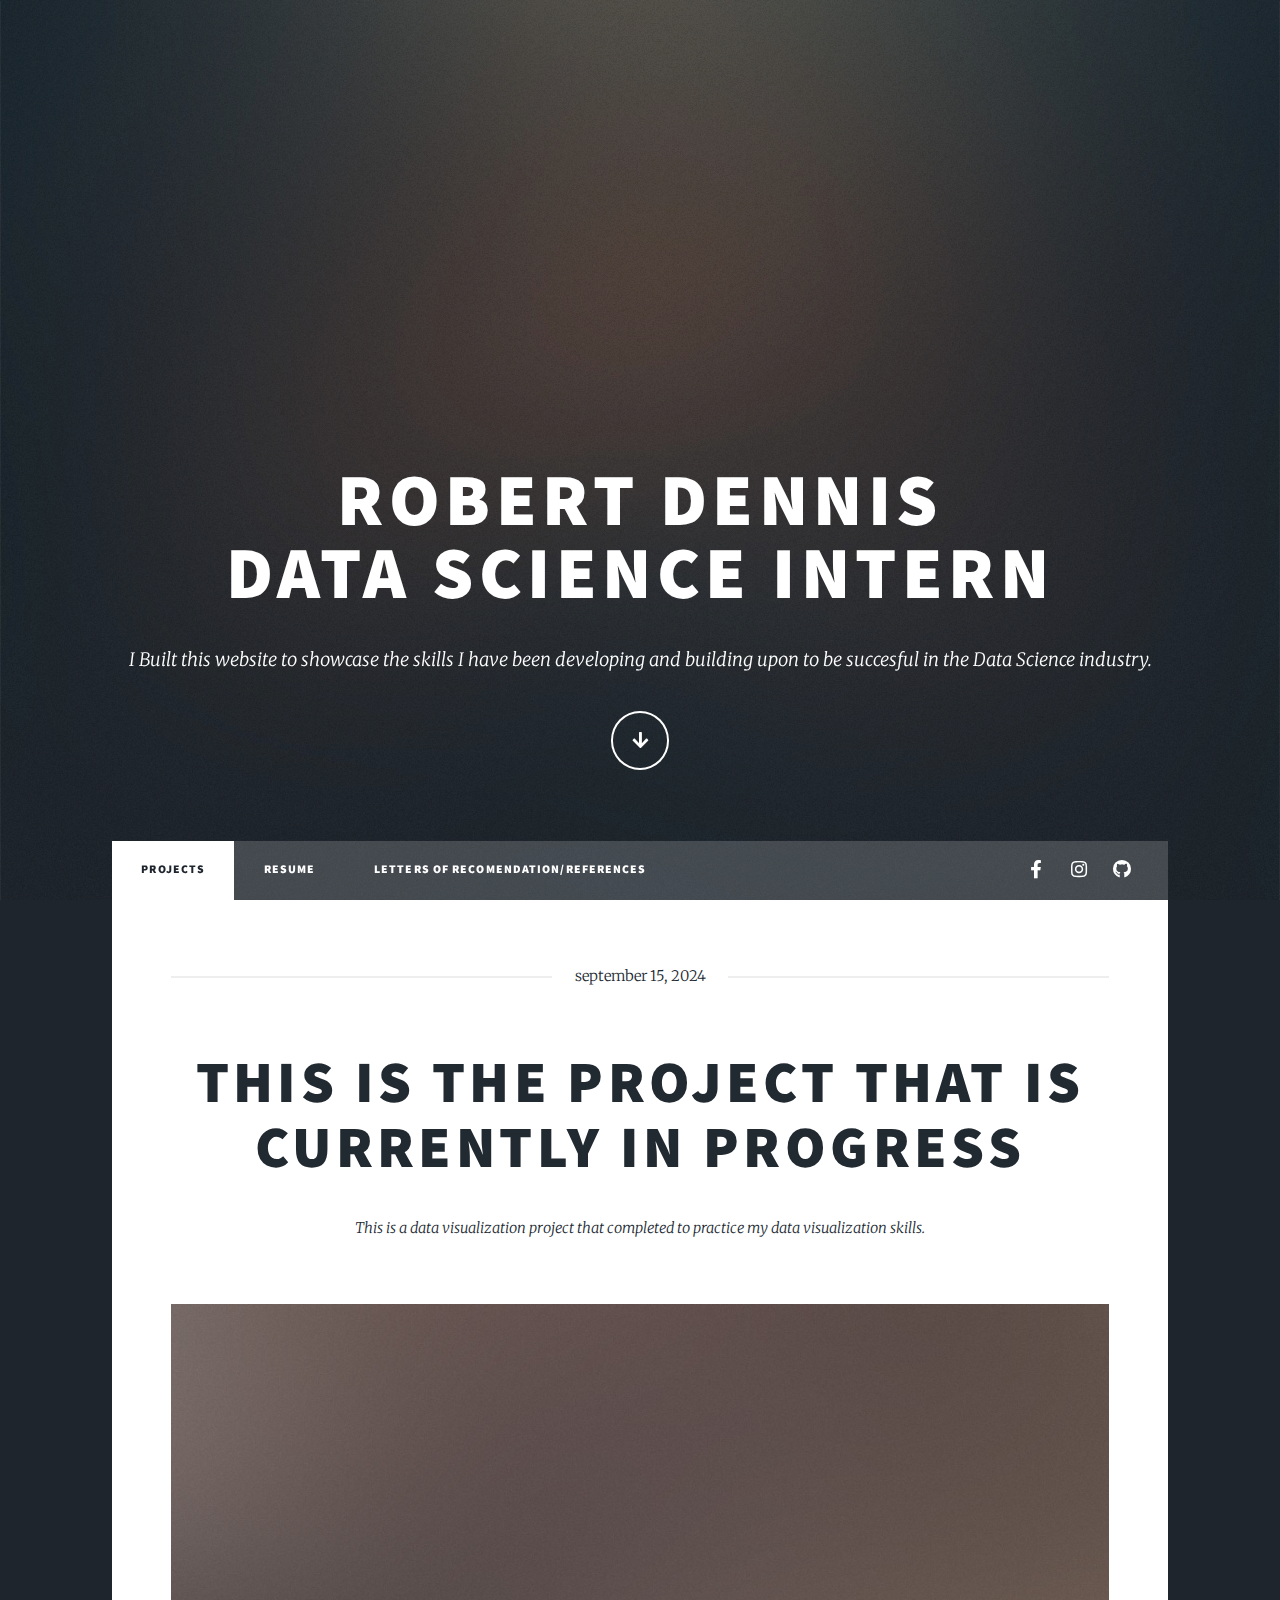
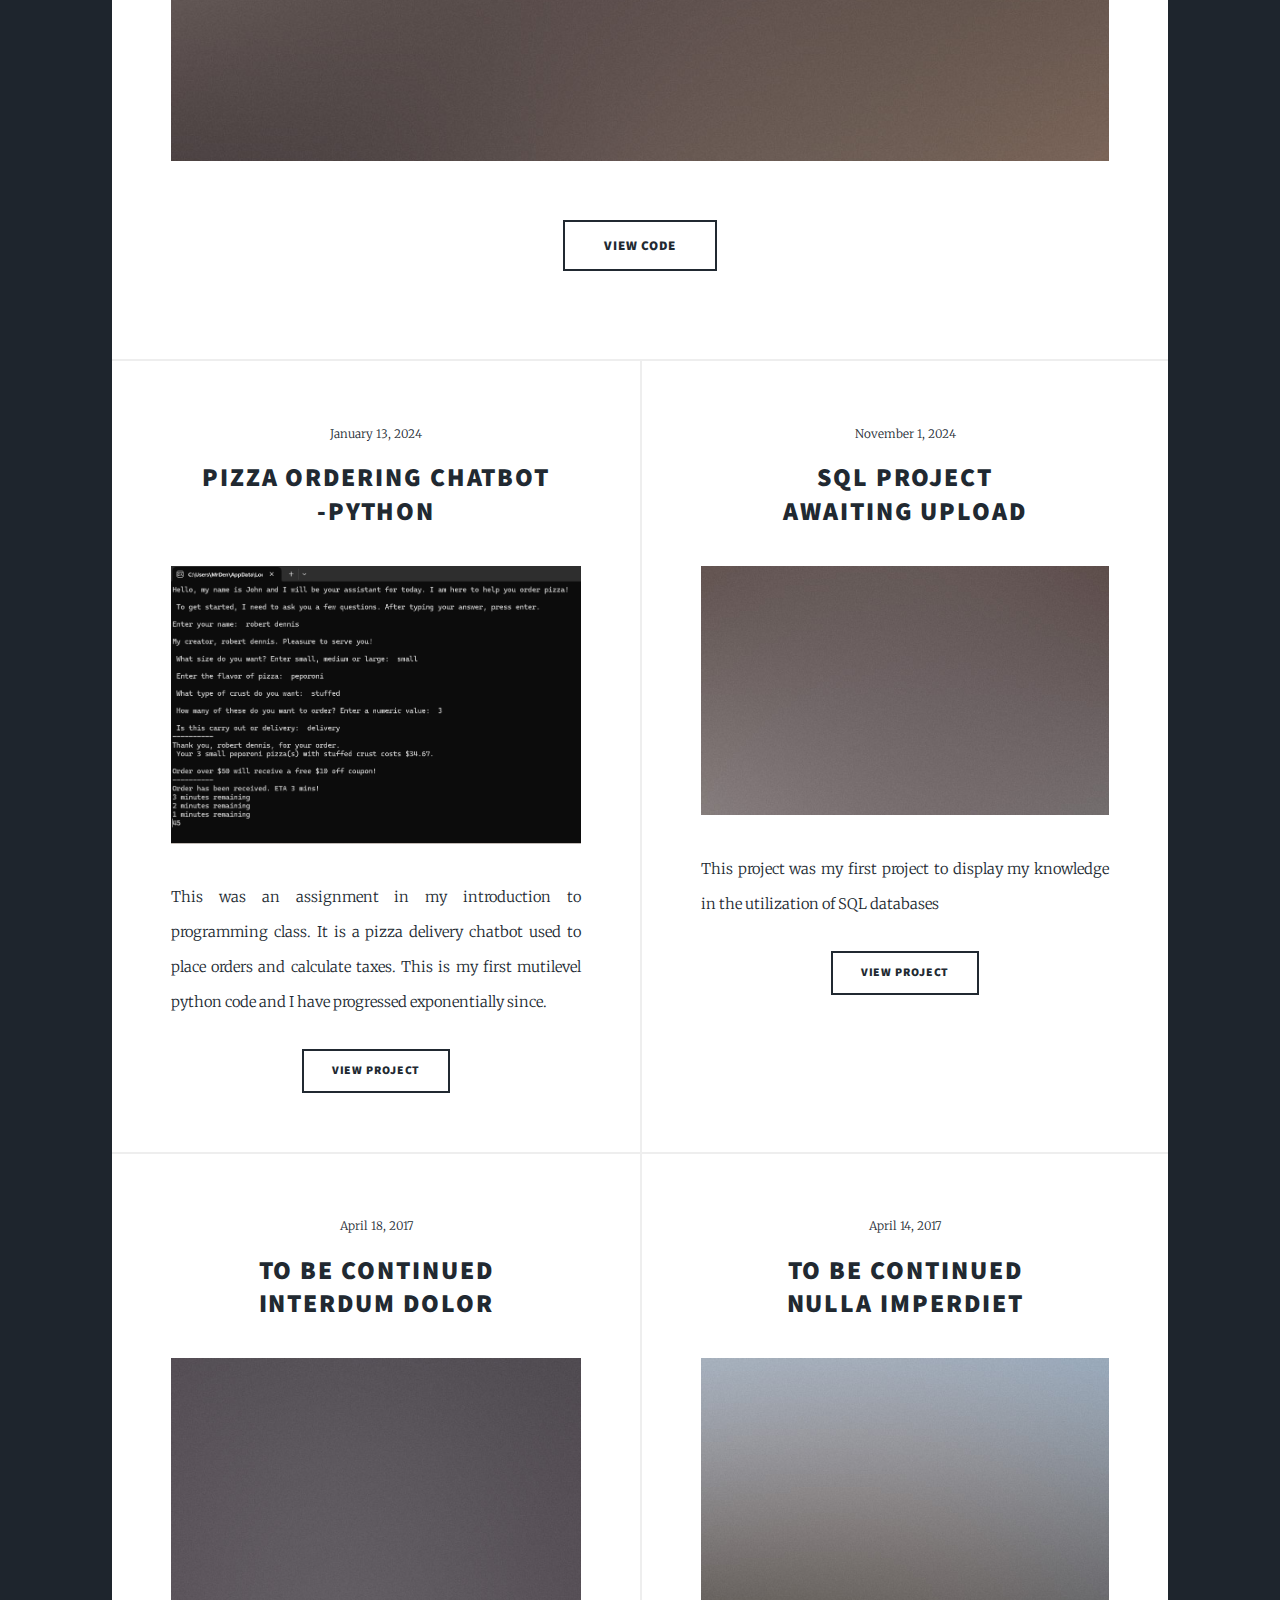
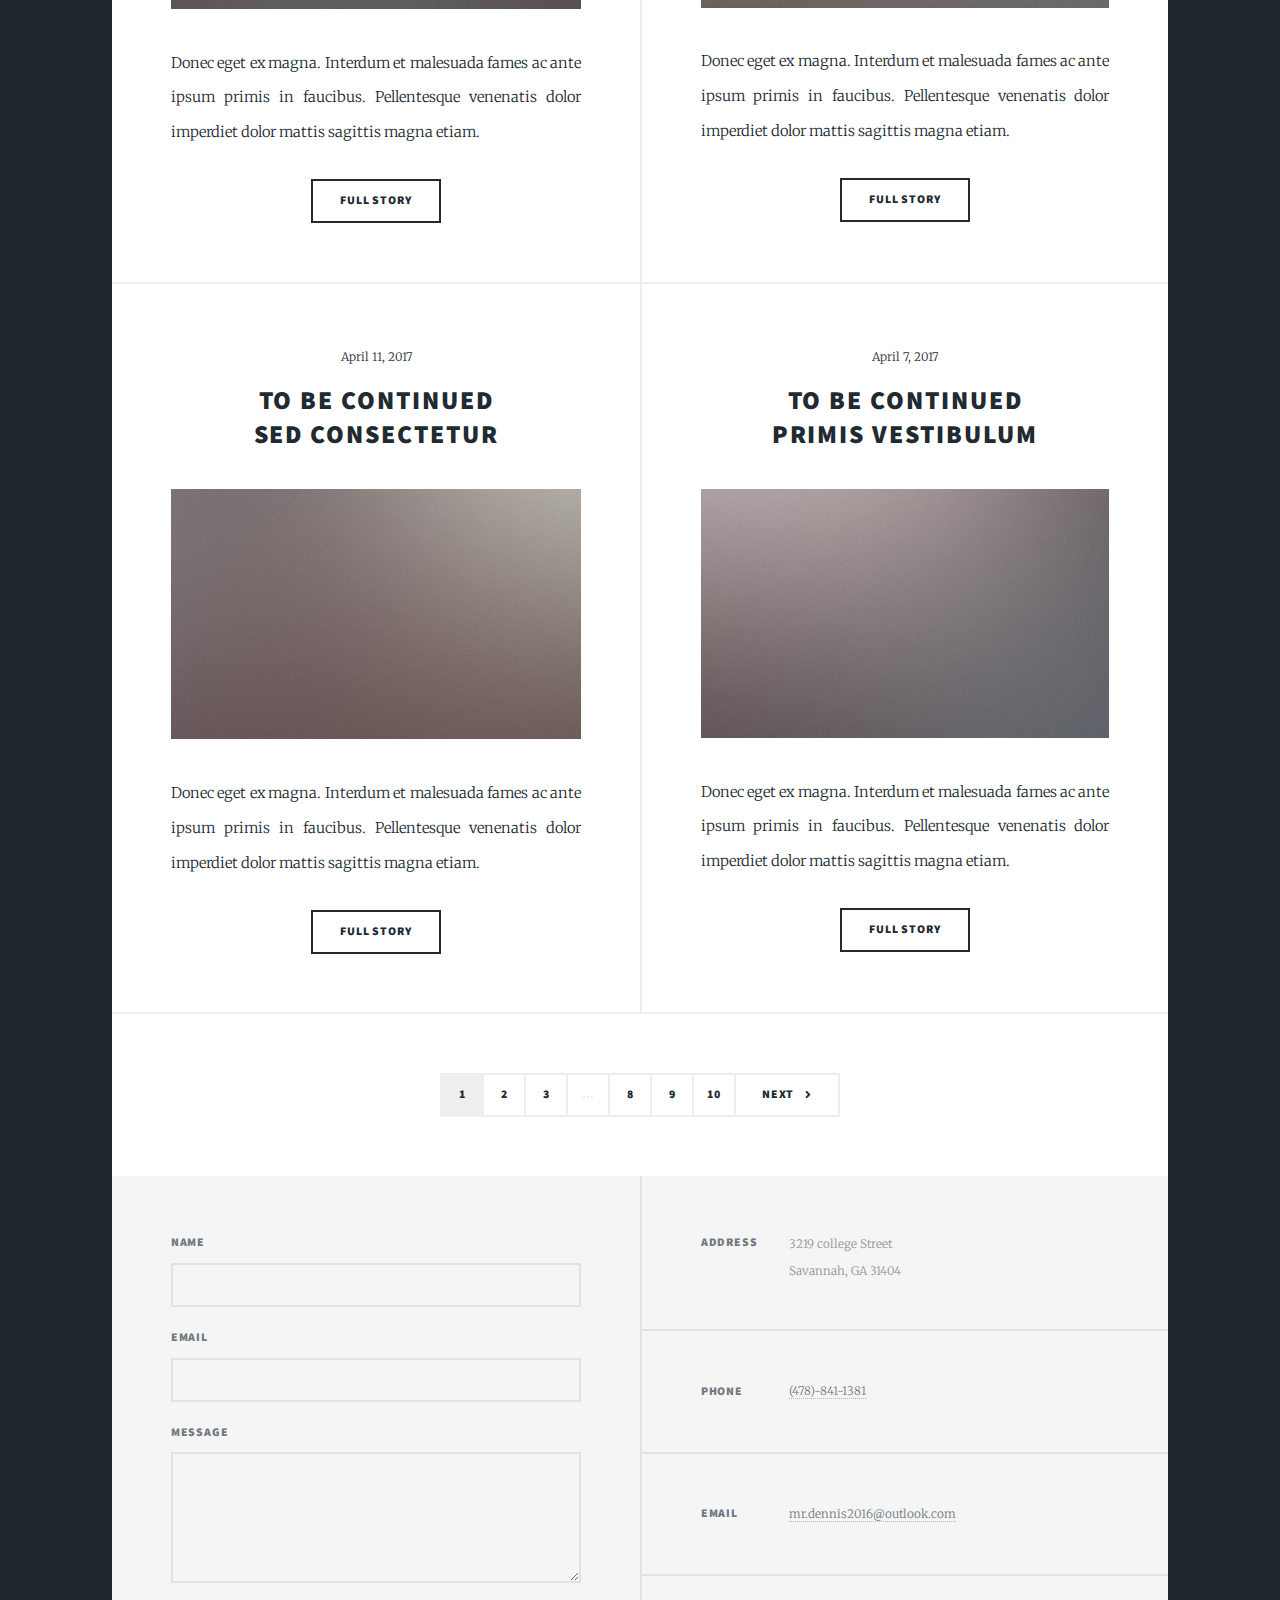
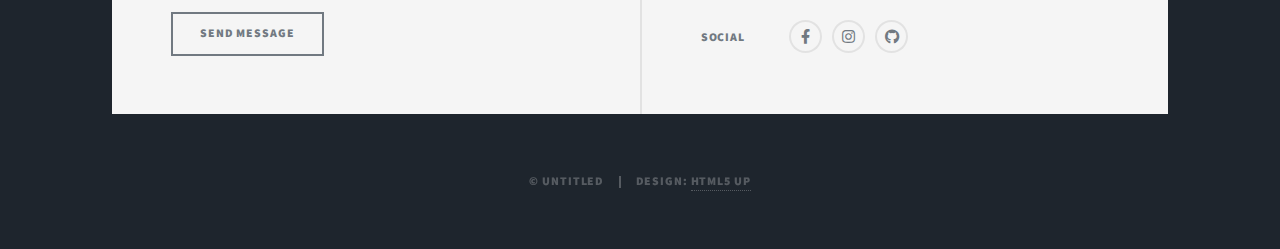
==== commit cc6873c4: "Update index.html" ====
--- a/index.html
+++ b/index.html
@@ -54,13 +54,11 @@
 								<header class="major">
 									<span class="date">september 15, 2024</span>
 									<h2><a href="#">This is the project that is currently in progress</a></h2>
-									<p>Aenean ornare velit lacus varius enim ullamcorper proin aliquam<br />
-									facilisis ante sed etiam magna interdum congue. Lorem ipsum dolor<br />
-									amet nullam sed etiam veroeros.</p>
+									<p>This is a data visualization project that completed to practice my data visualization skills.</p>
 								</header>
-								<a href="#" class="image main"><img src="images/pic01.jpg" alt="" /></a>
+								<a href="https://github.com/RobertTheMenaceDennis16/Practice_Data_Visualization/blob/main/Data_Visualization_Project/company_sales.py" class="image main"><img src="images/pic01.jpg" alt="" /></a>
 								<ul class="actions special">
-									<li><a href="#" class="button large">Full Story</a></li>
+									<li><a href="https://github.com/RobertTheMenaceDennis16/Practice_Data_Visualization/blob/main/Data_Visualization_Project/company_sales.py" class="button large">View Code</a></li>
 								</ul>
 							</article>
 
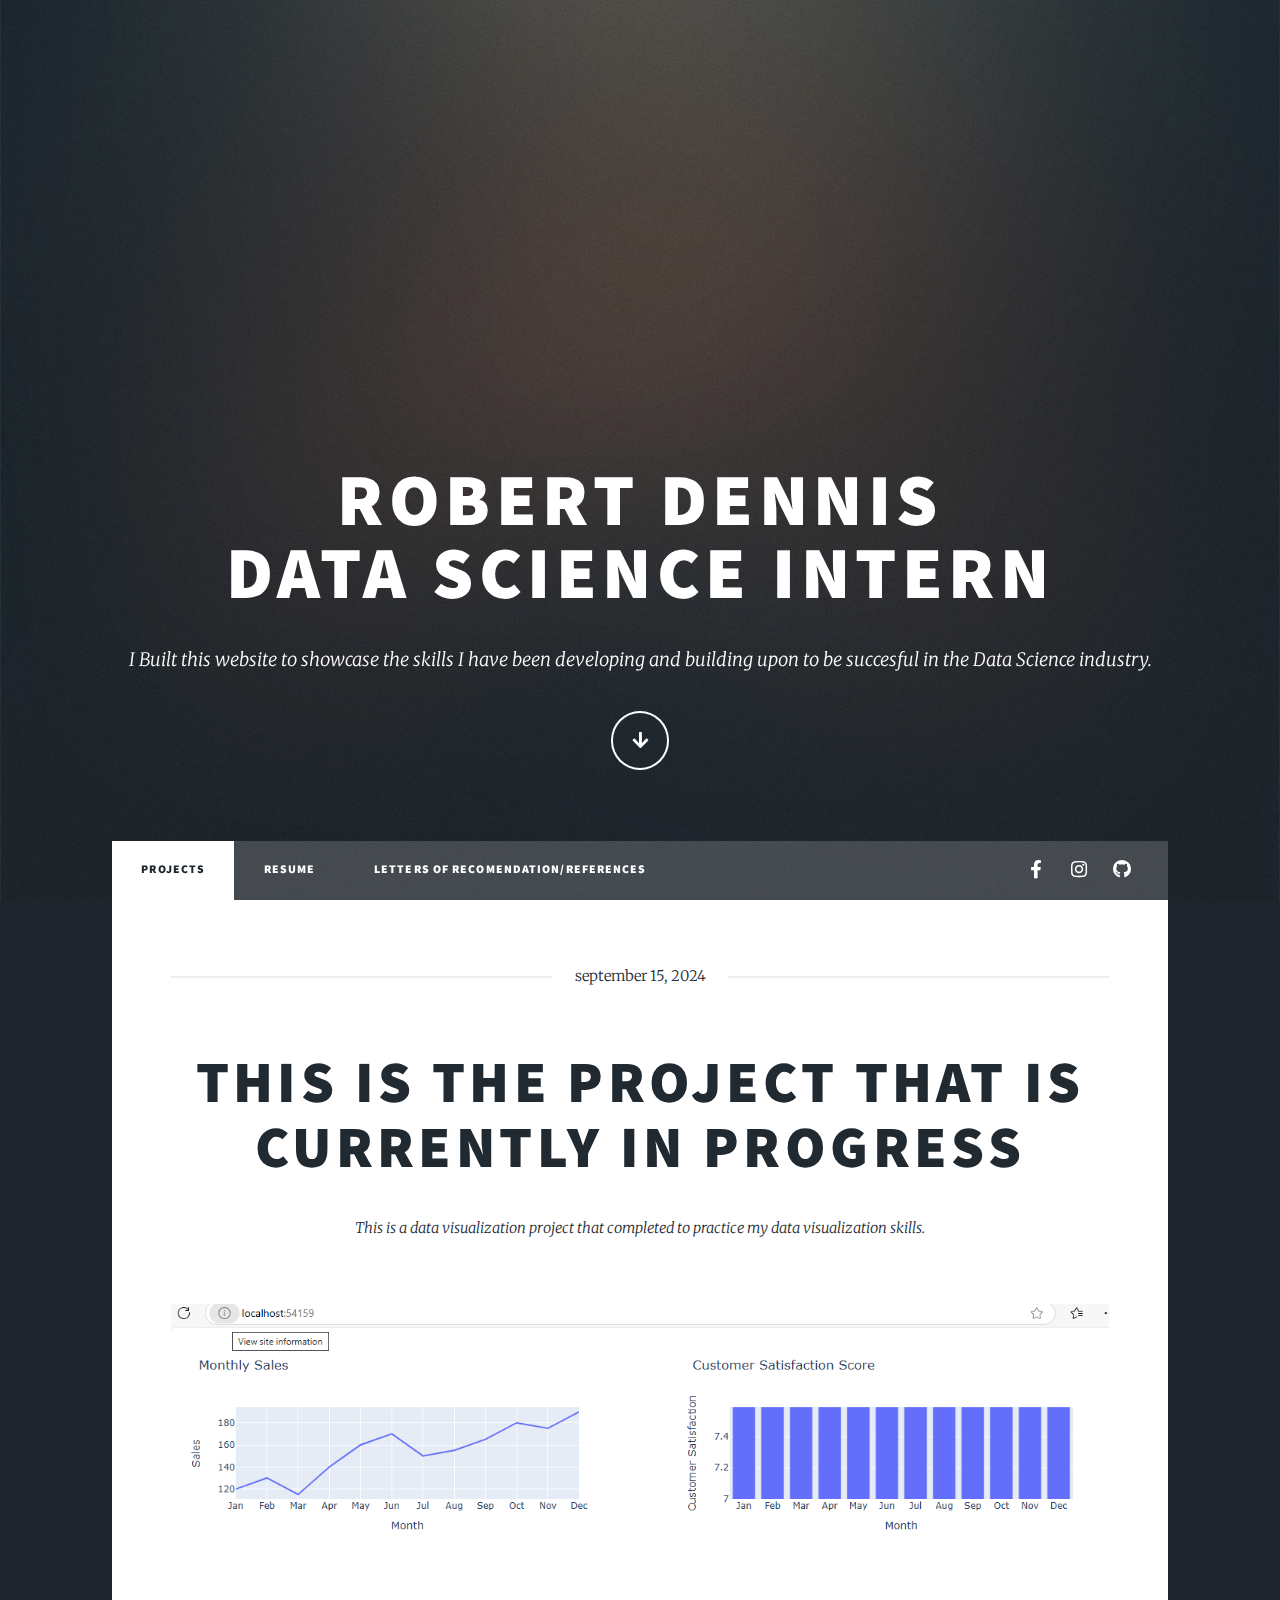
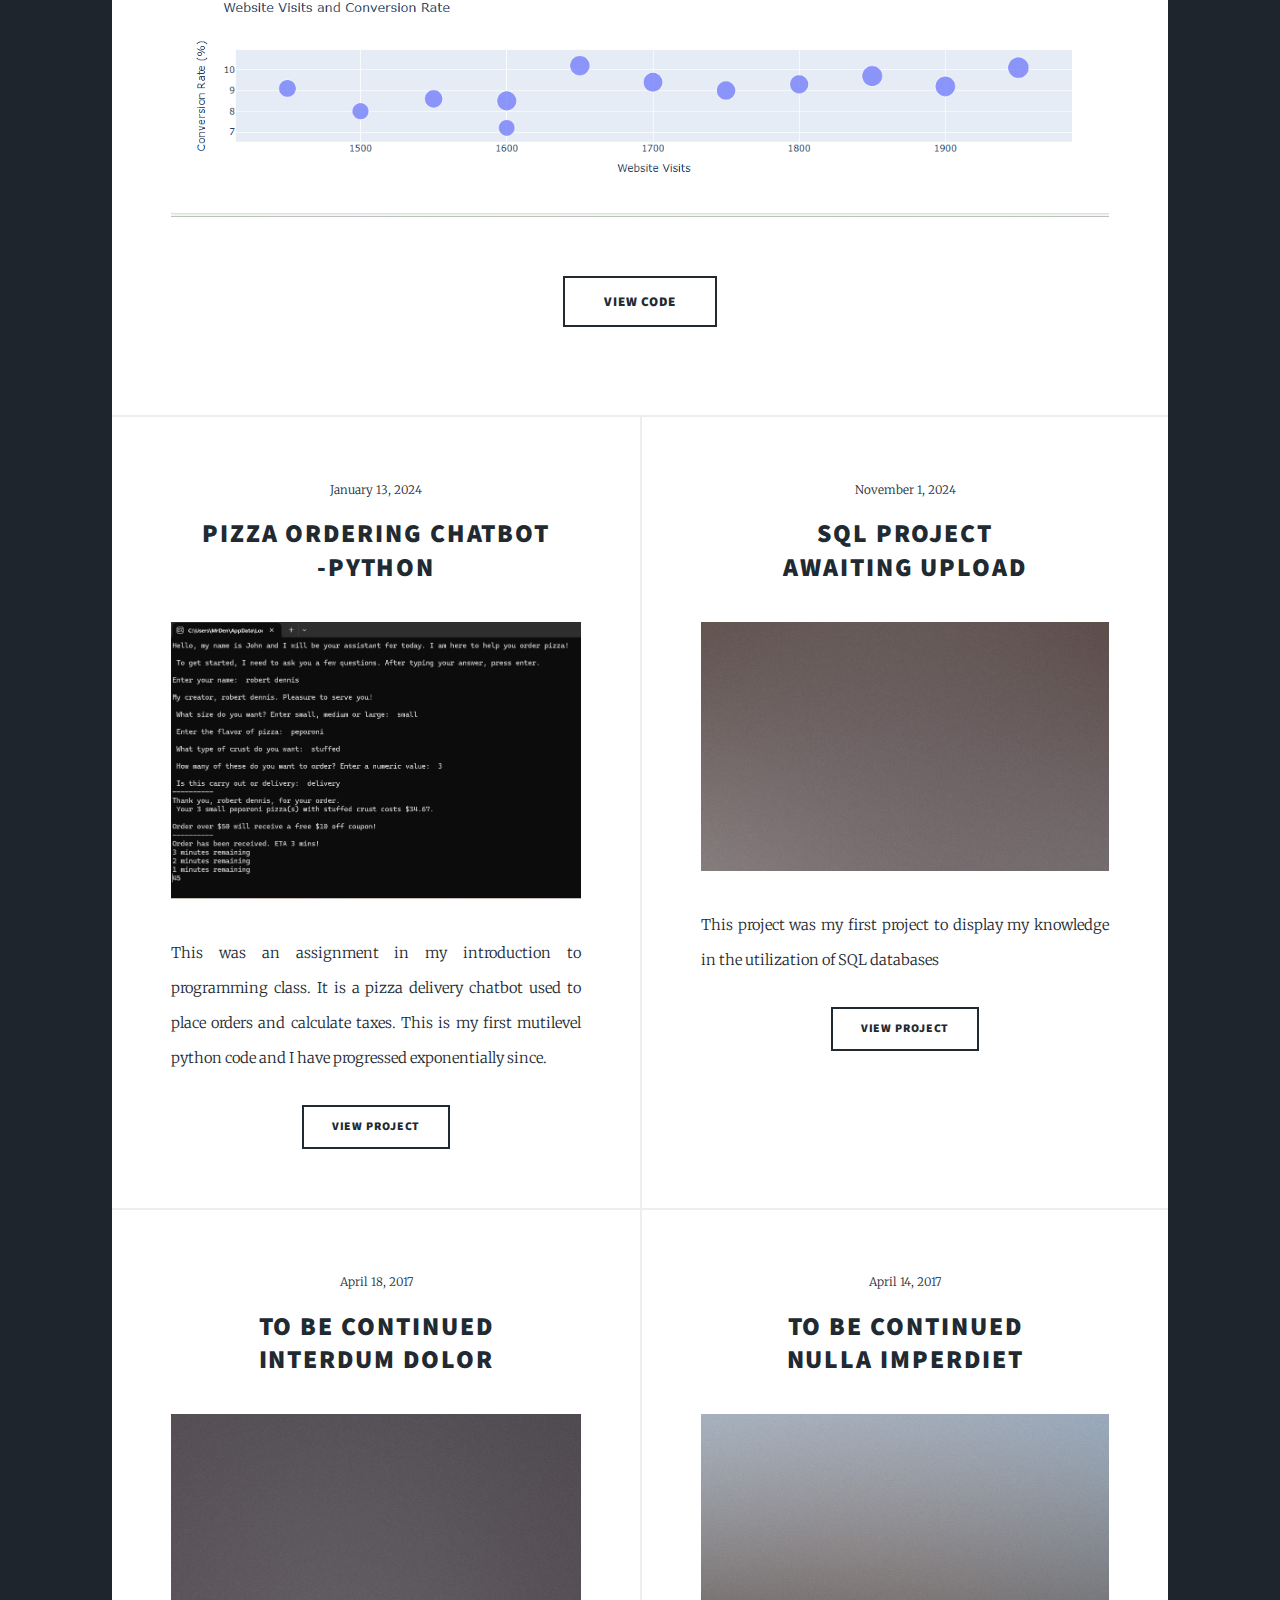
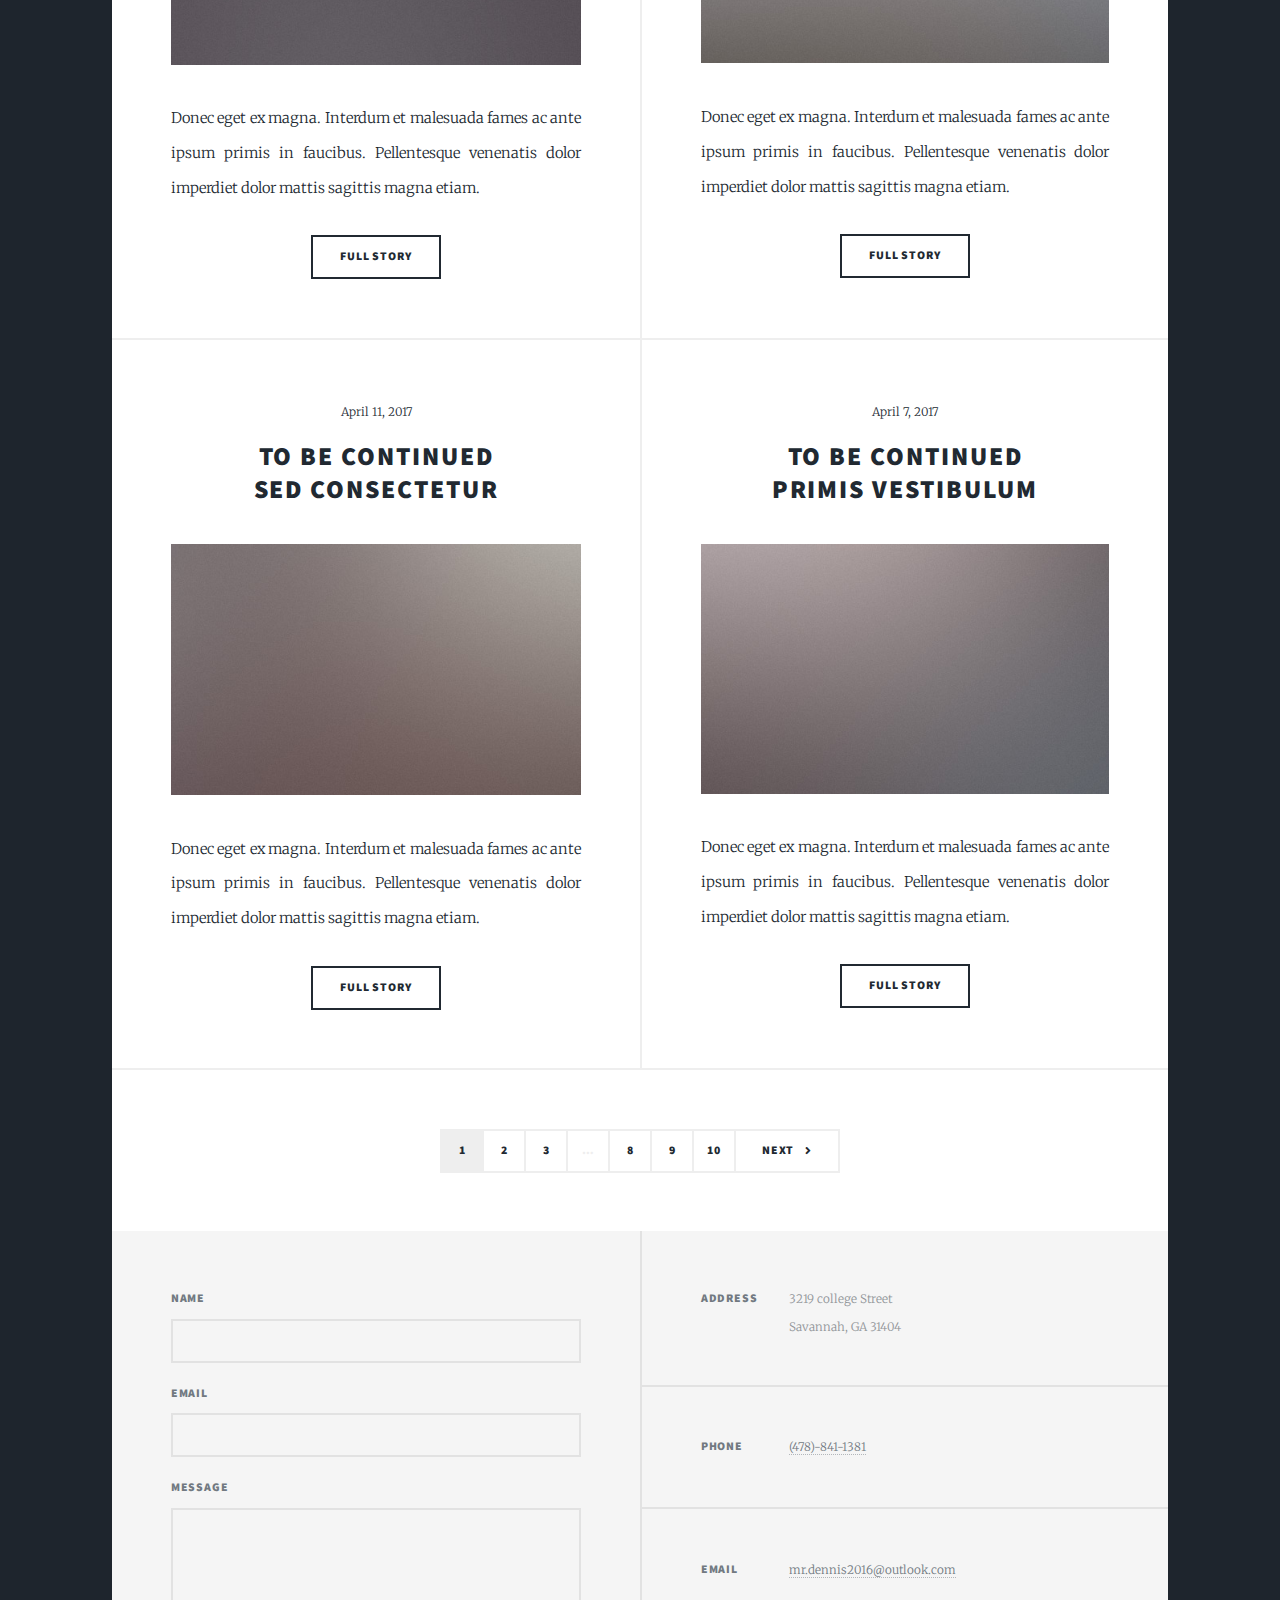
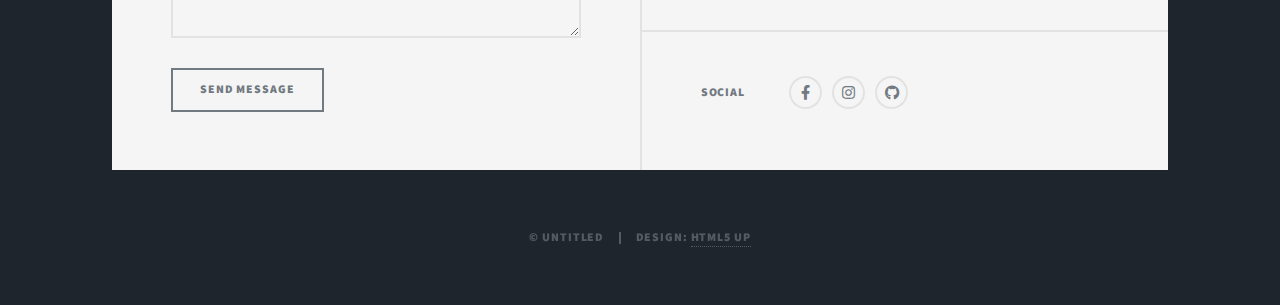
==== commit e9b23691: "Update index.html" ====
--- a/index.html
+++ b/index.html
@@ -10,6 +10,7 @@
 		<meta charset="utf-8" />
 		<meta name="viewport" content="width=device-width, initial-scale=1, user-scalable=no" />
 		<link rel="stylesheet" href="assets/css/main.css" />
+		<link rel="icon" href="data-analysis.png" type="image/x-icon">
 		<noscript><link rel="stylesheet" href="assets/css/noscript.css" /></noscript>
 	</head>
 	<body class="is-preload">
@@ -56,7 +57,7 @@
 									<h2><a href="#">This is the project that is currently in progress</a></h2>
 									<p>This is a data visualization project that completed to practice my data visualization skills.</p>
 								</header>
-								<a href="https://github.com/RobertTheMenaceDennis16/Practice_Data_Visualization/blob/main/Data_Visualization_Project/company_sales.py" class="image main"><img src="images/pic01.jpg" alt="" /></a>
+								<a href="https://github.com/RobertTheMenaceDennis16/Practice_Data_Visualization/blob/main/Data_Visualization_Project/company_sales.py" class="image main"><img src="data_visualization_project.png" alt="" /></a>
 								<ul class="actions special">
 									<li><a href="https://github.com/RobertTheMenaceDennis16/Practice_Data_Visualization/blob/main/Data_Visualization_Project/company_sales.py" class="button large">View Code</a></li>
 								</ul>
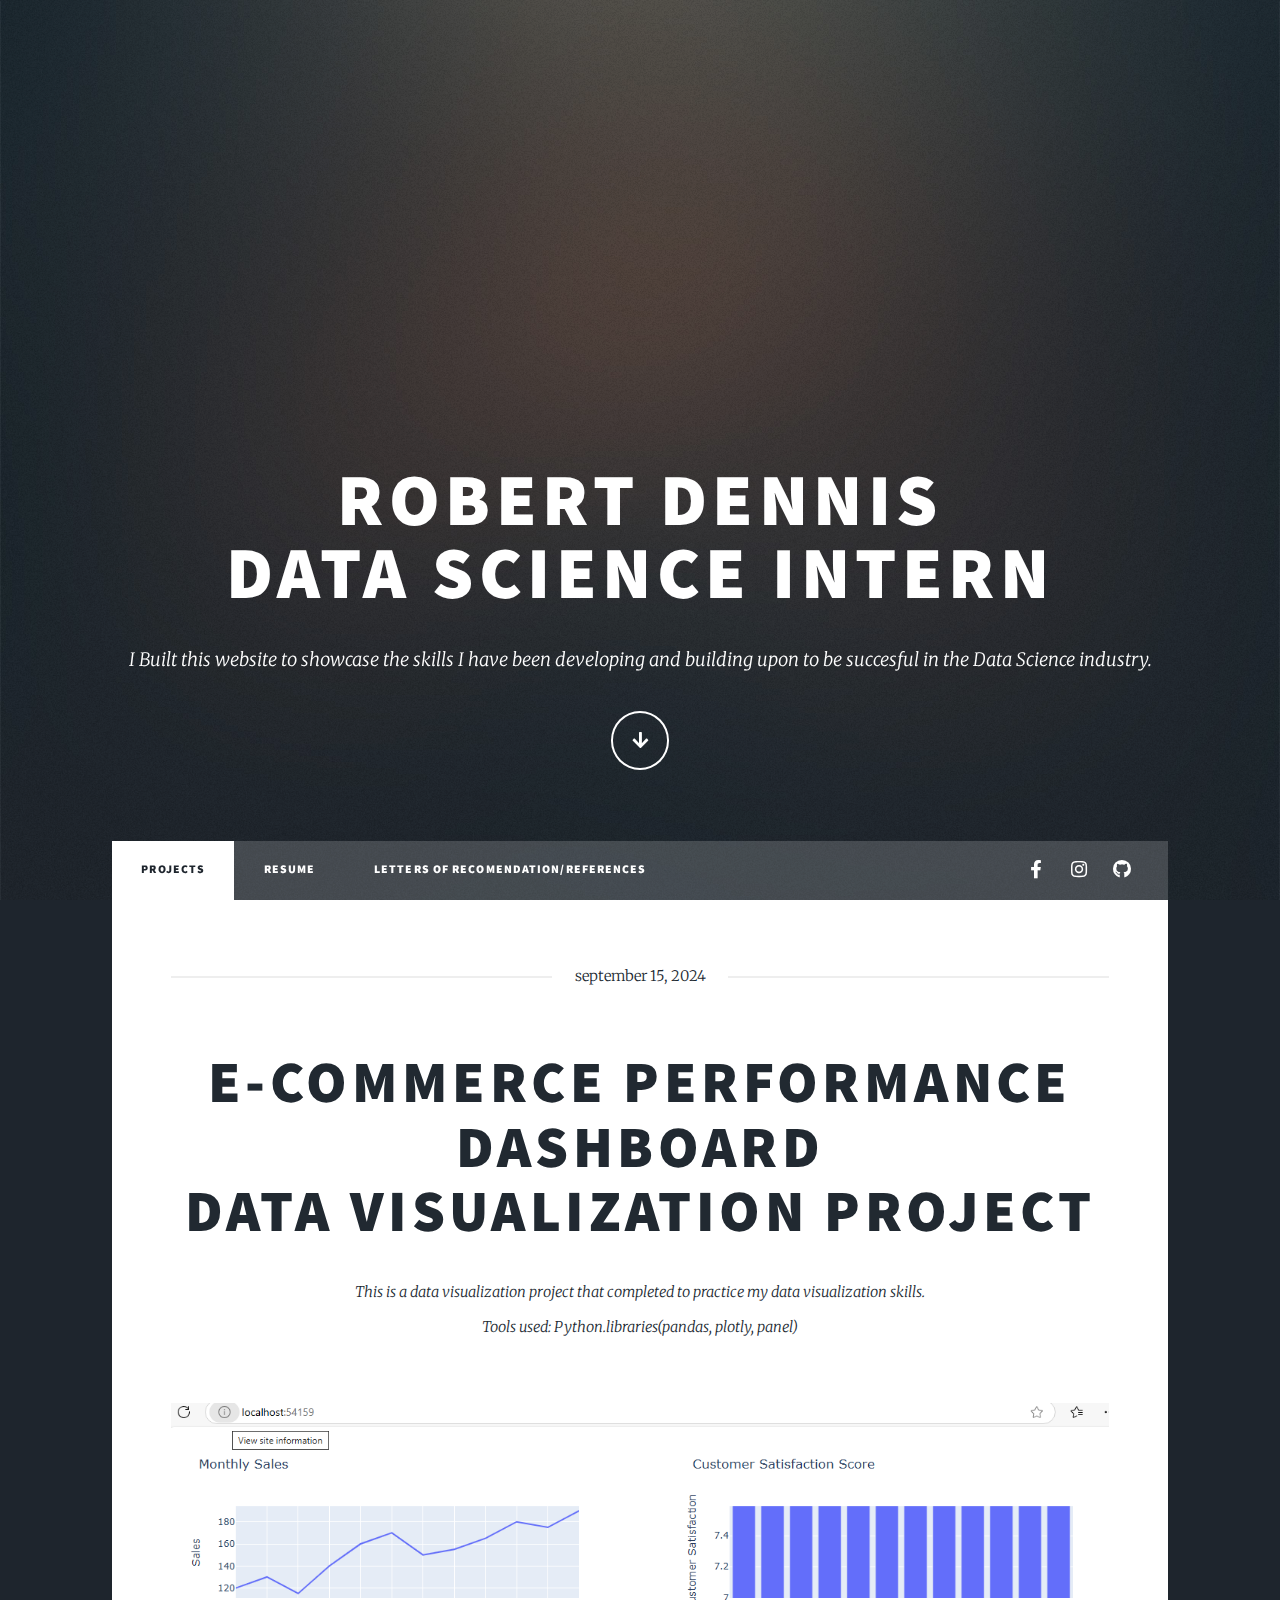
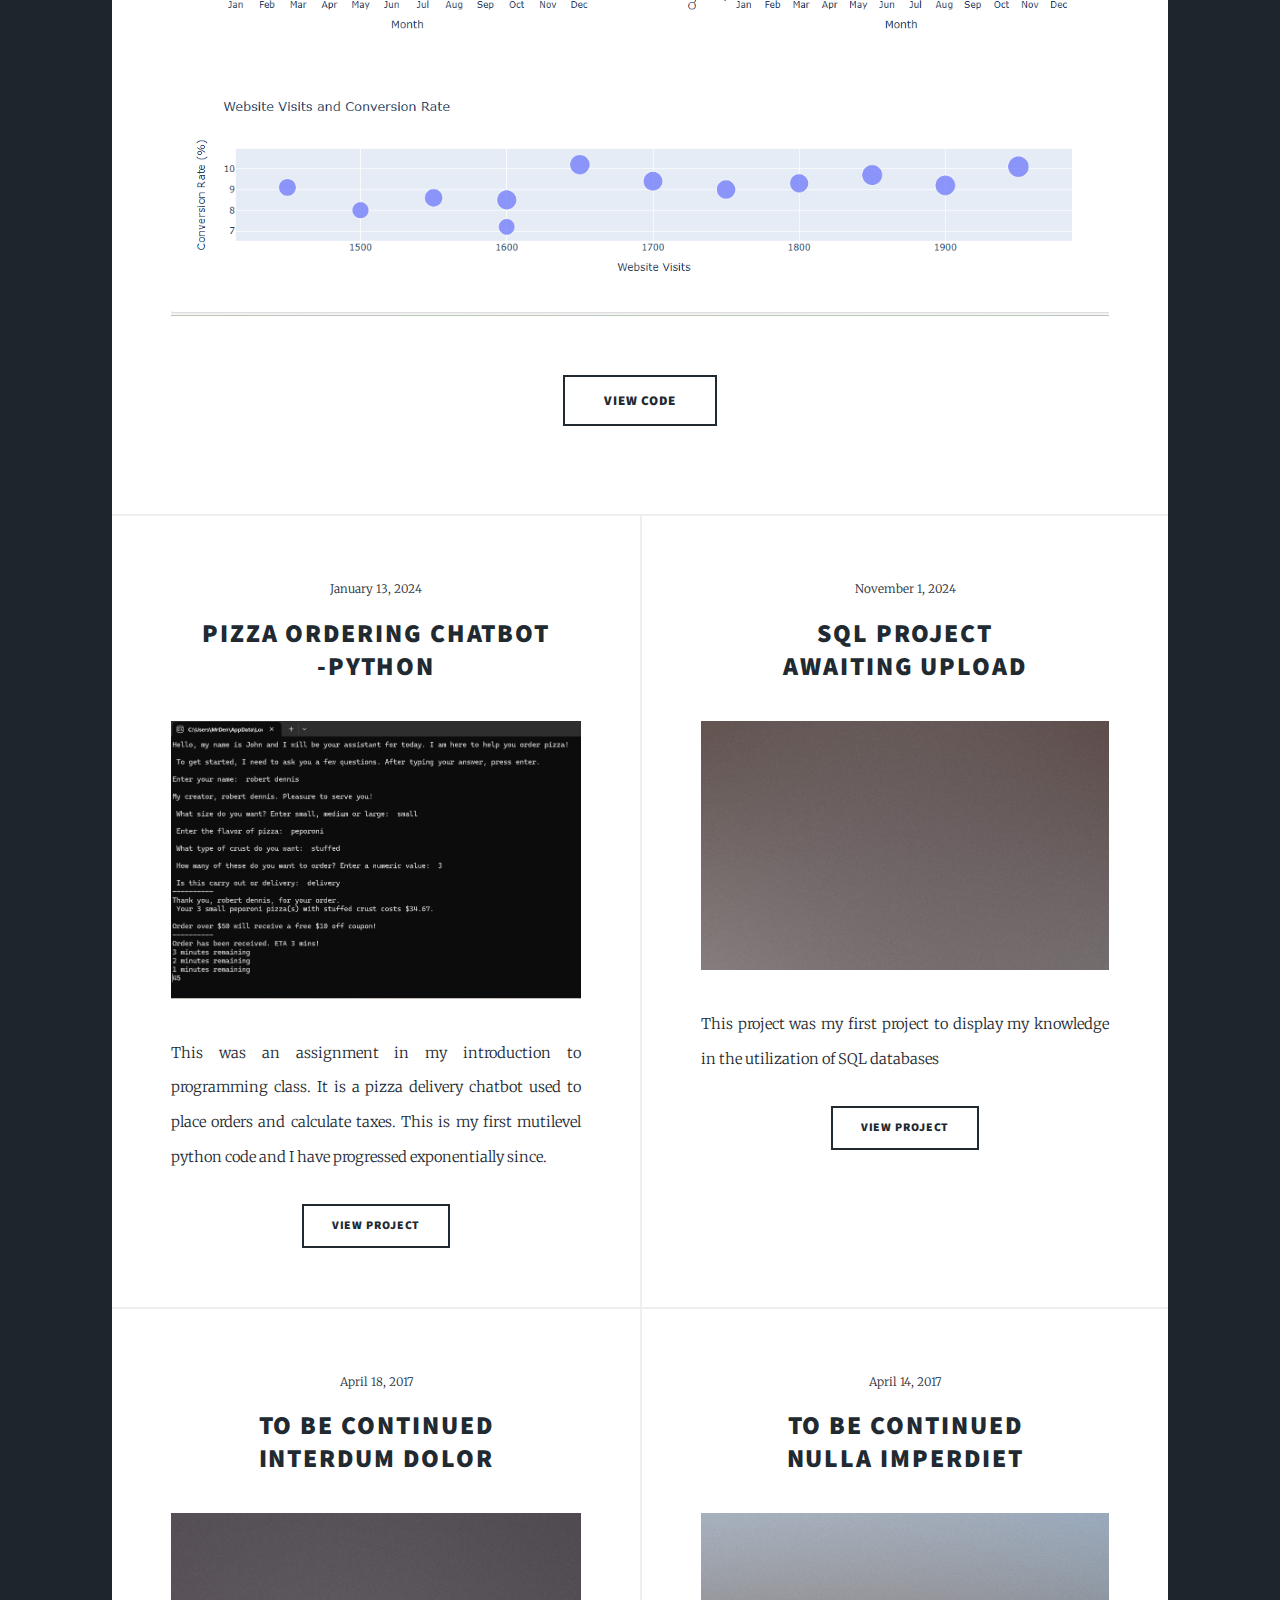
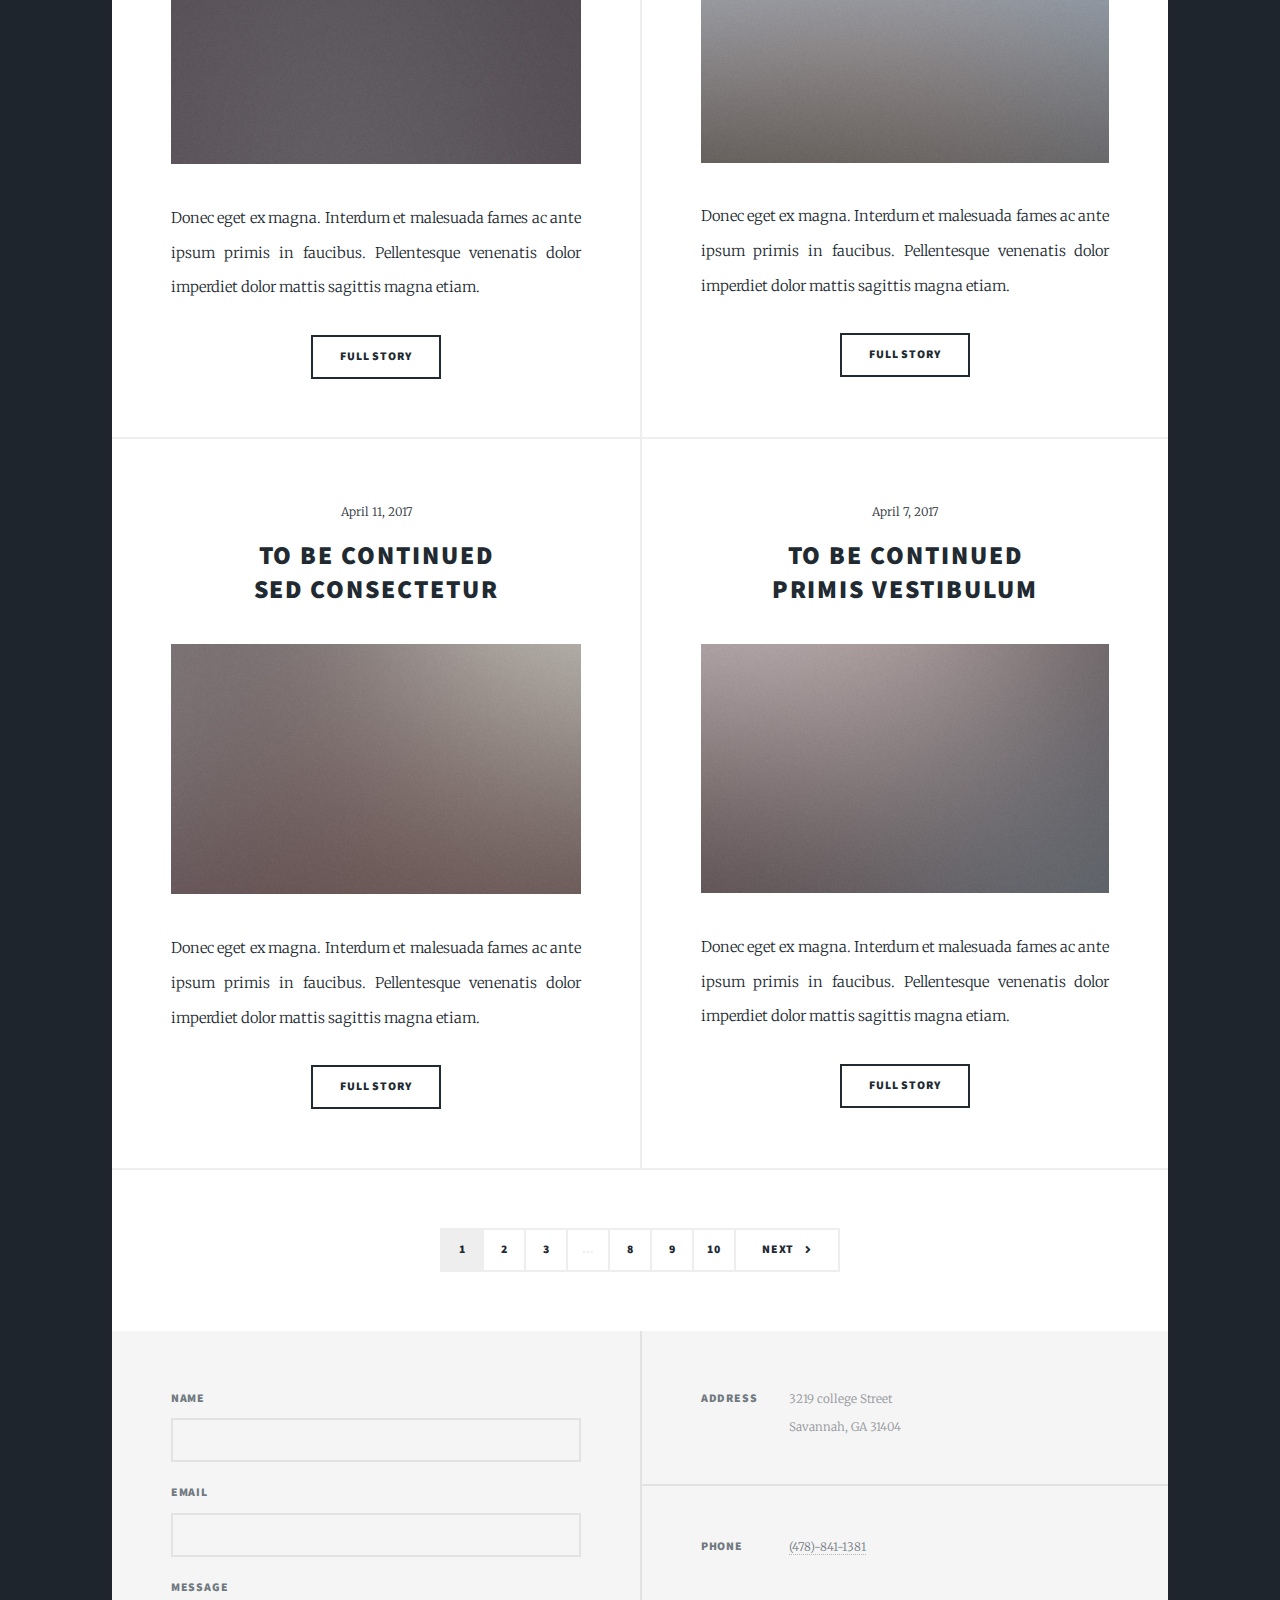
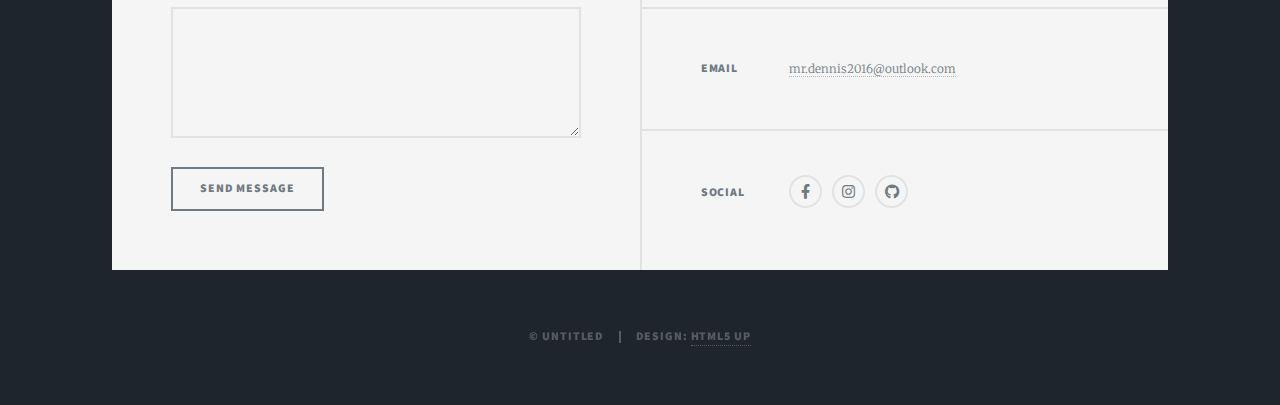
==== commit 54a626e1: "Update index.html" ====
--- a/index.html
+++ b/index.html
@@ -54,8 +54,11 @@
 							<article class="post featured">
 								<header class="major">
 									<span class="date">september 15, 2024</span>
-									<h2><a href="#">This is the project that is currently in progress</a></h2>
-									<p>This is a data visualization project that completed to practice my data visualization skills.</p>
+									<h2><a href="https://github.com/RobertTheMenaceDennis16/Practice_Data_Visualization/blob/main/Data_Visualization_Project/company_sales.py">E-commerce Performance Dashboard <br/> Data visualization project </a></h2>
+									<p>This is a data visualization project that completed to practice my data visualization skills.<br/>
+										Tools used: Python.libraries(pandas, plotly, panel)
+									
+									</p>
 								</header>
 								<a href="https://github.com/RobertTheMenaceDennis16/Practice_Data_Visualization/blob/main/Data_Visualization_Project/company_sales.py" class="image main"><img src="data_visualization_project.png" alt="" /></a>
 								<ul class="actions special">
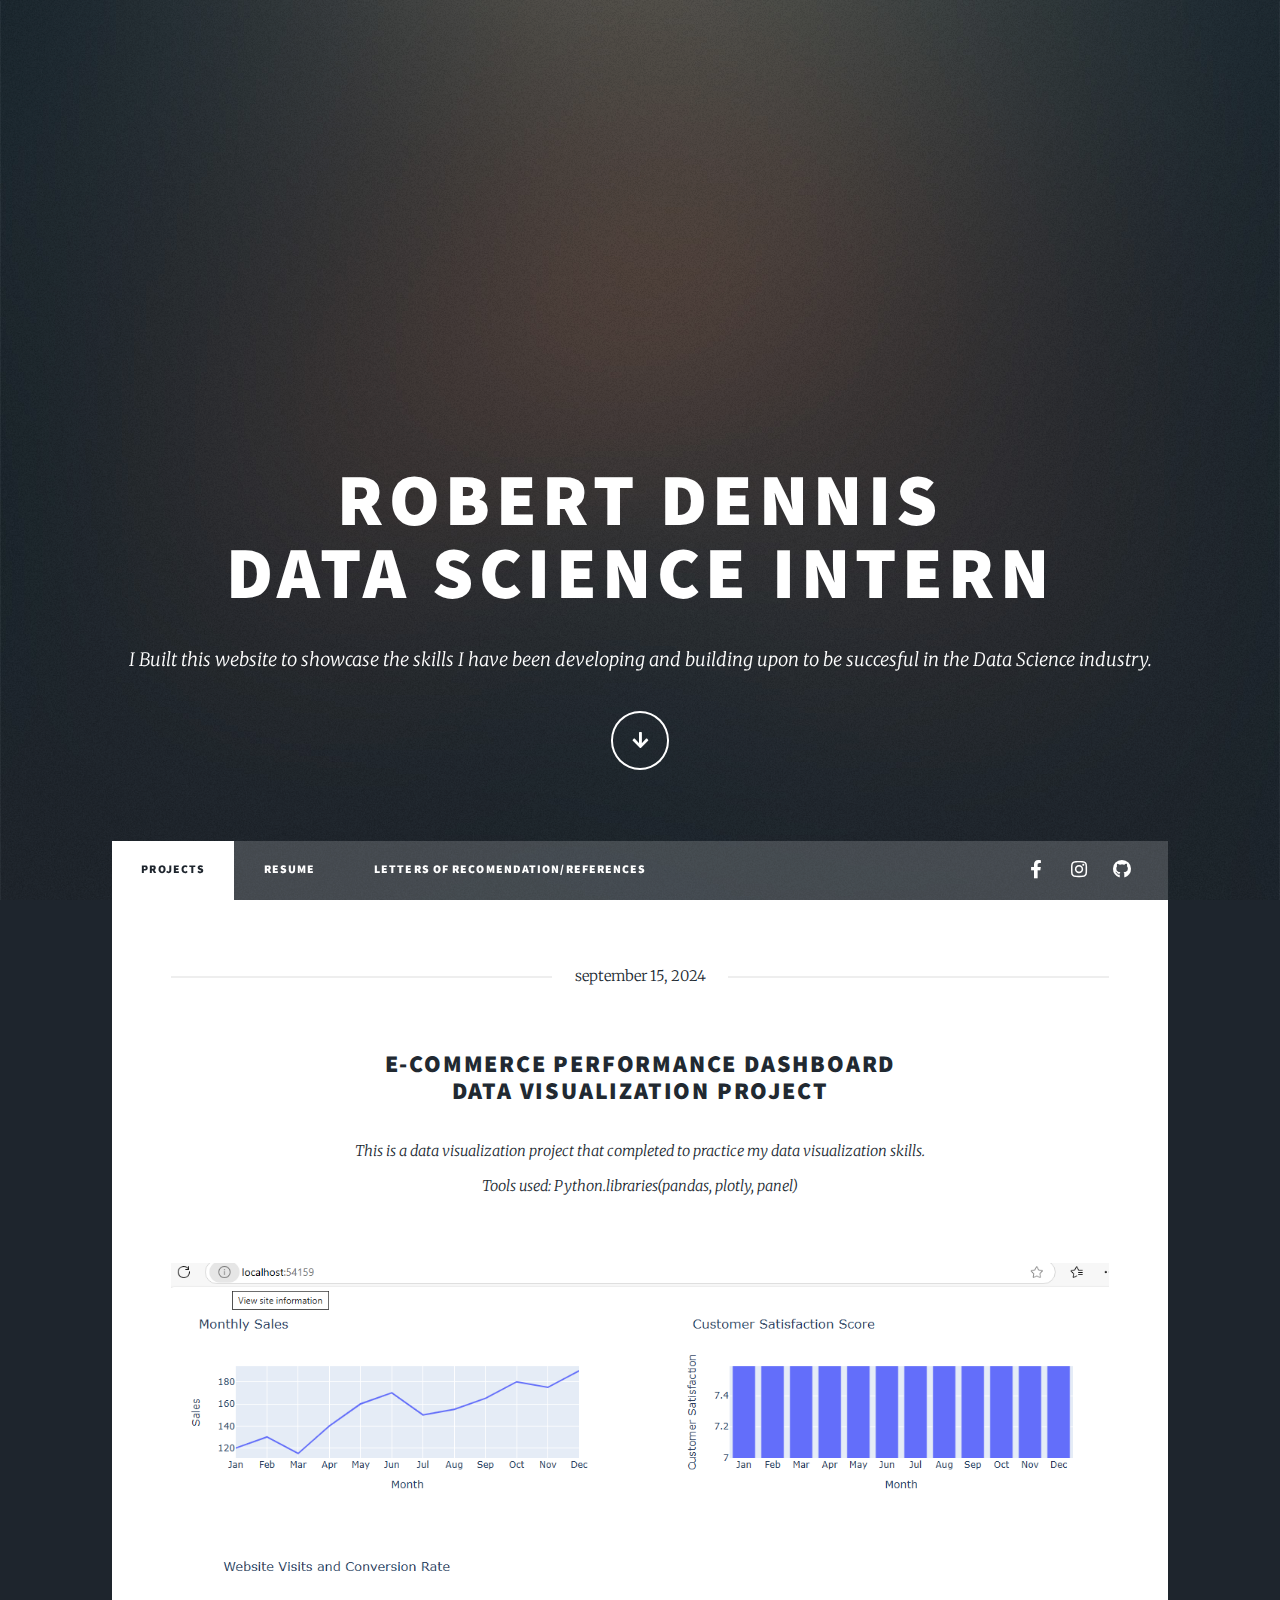
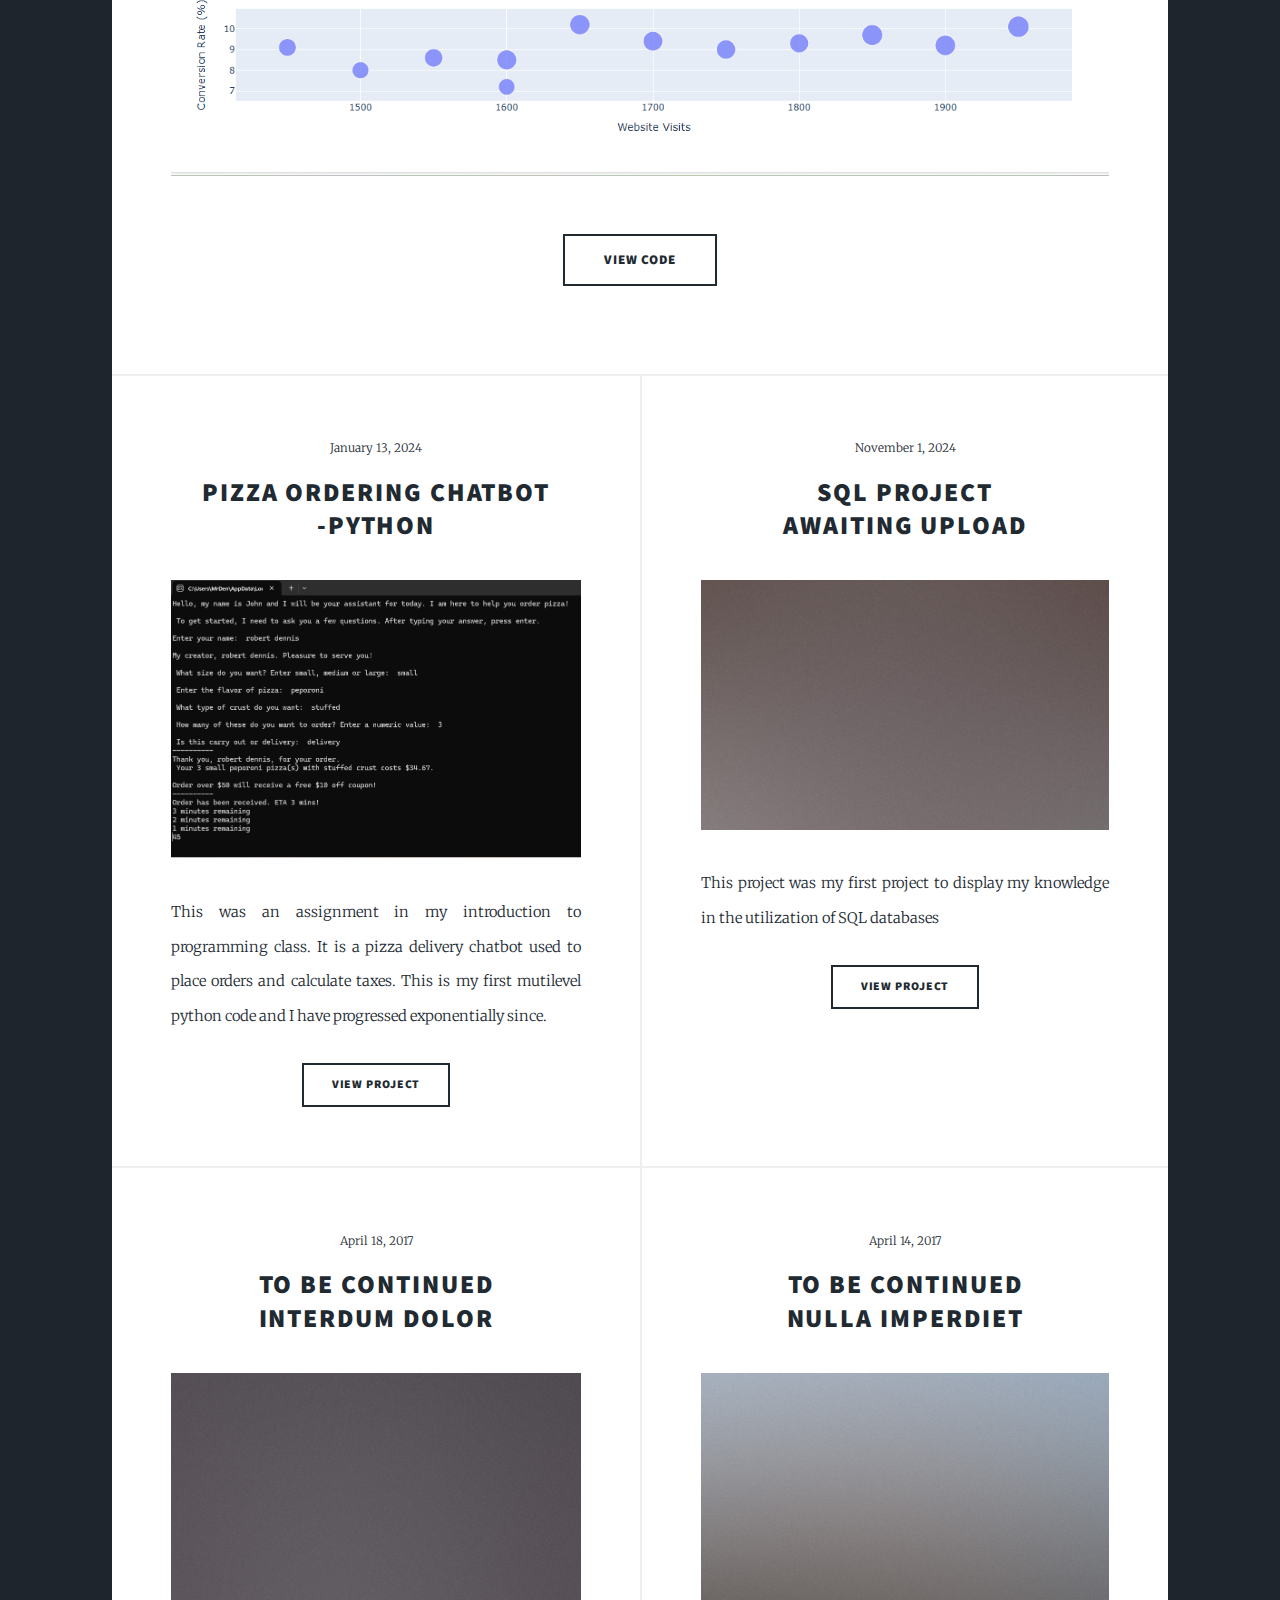
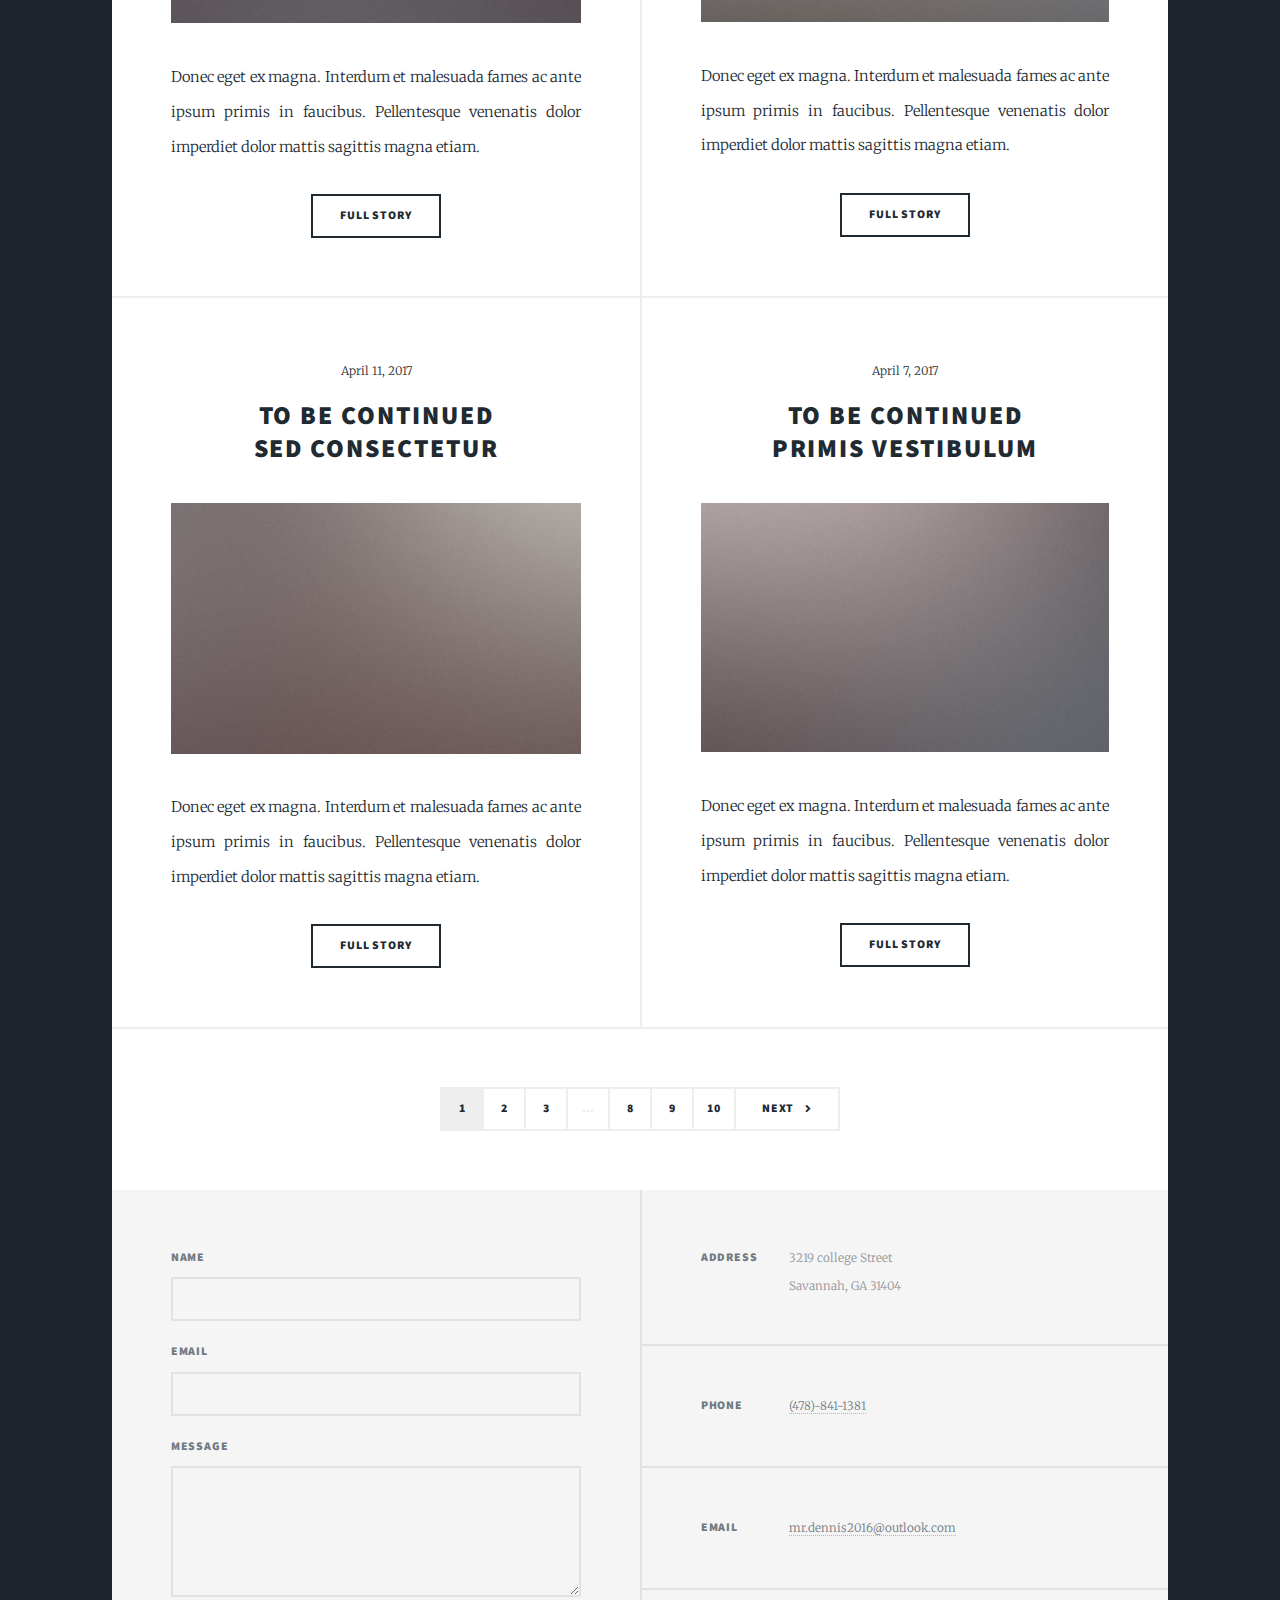
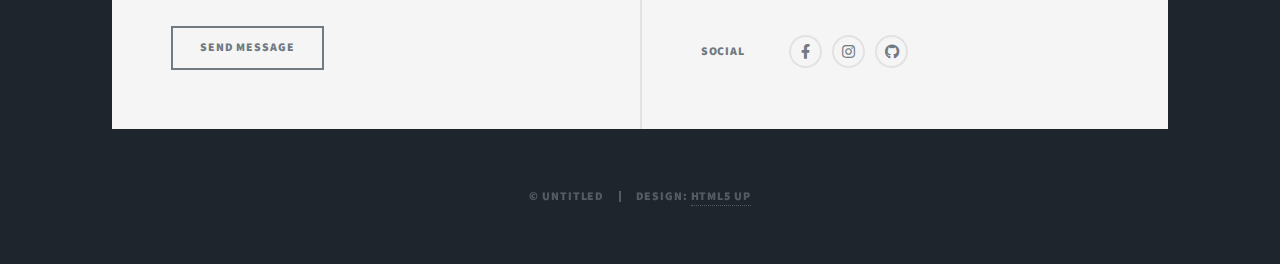
==== commit d5353325: "Update index.html" ====
--- a/index.html
+++ b/index.html
@@ -6,7 +6,7 @@
 -->
 <html>
 	<head>
-		<title>Robert Dennis Portfolio Page</title>
+		<title>Robert Dennis Portfolio Projects</title>
 		<meta charset="utf-8" />
 		<meta name="viewport" content="width=device-width, initial-scale=1, user-scalable=no" />
 		<link rel="stylesheet" href="assets/css/main.css" />
@@ -54,7 +54,7 @@
 							<article class="post featured">
 								<header class="major">
 									<span class="date">september 15, 2024</span>
-									<h2><a href="https://github.com/RobertTheMenaceDennis16/Practice_Data_Visualization/blob/main/Data_Visualization_Project/company_sales.py">E-commerce Performance Dashboard <br/> Data visualization project </a></h2>
+									<h2 style="font-size: 24px;"><a href="https://github.com/RobertTheMenaceDennis16/Practice_Data_Visualization/blob/main/Data_Visualization_Project/company_sales.py">E-commerce Performance Dashboard <br/> Data visualization project </a></h2>
 									<p>This is a data visualization project that completed to practice my data visualization skills.<br/>
 										Tools used: Python.libraries(pandas, plotly, panel)
 									
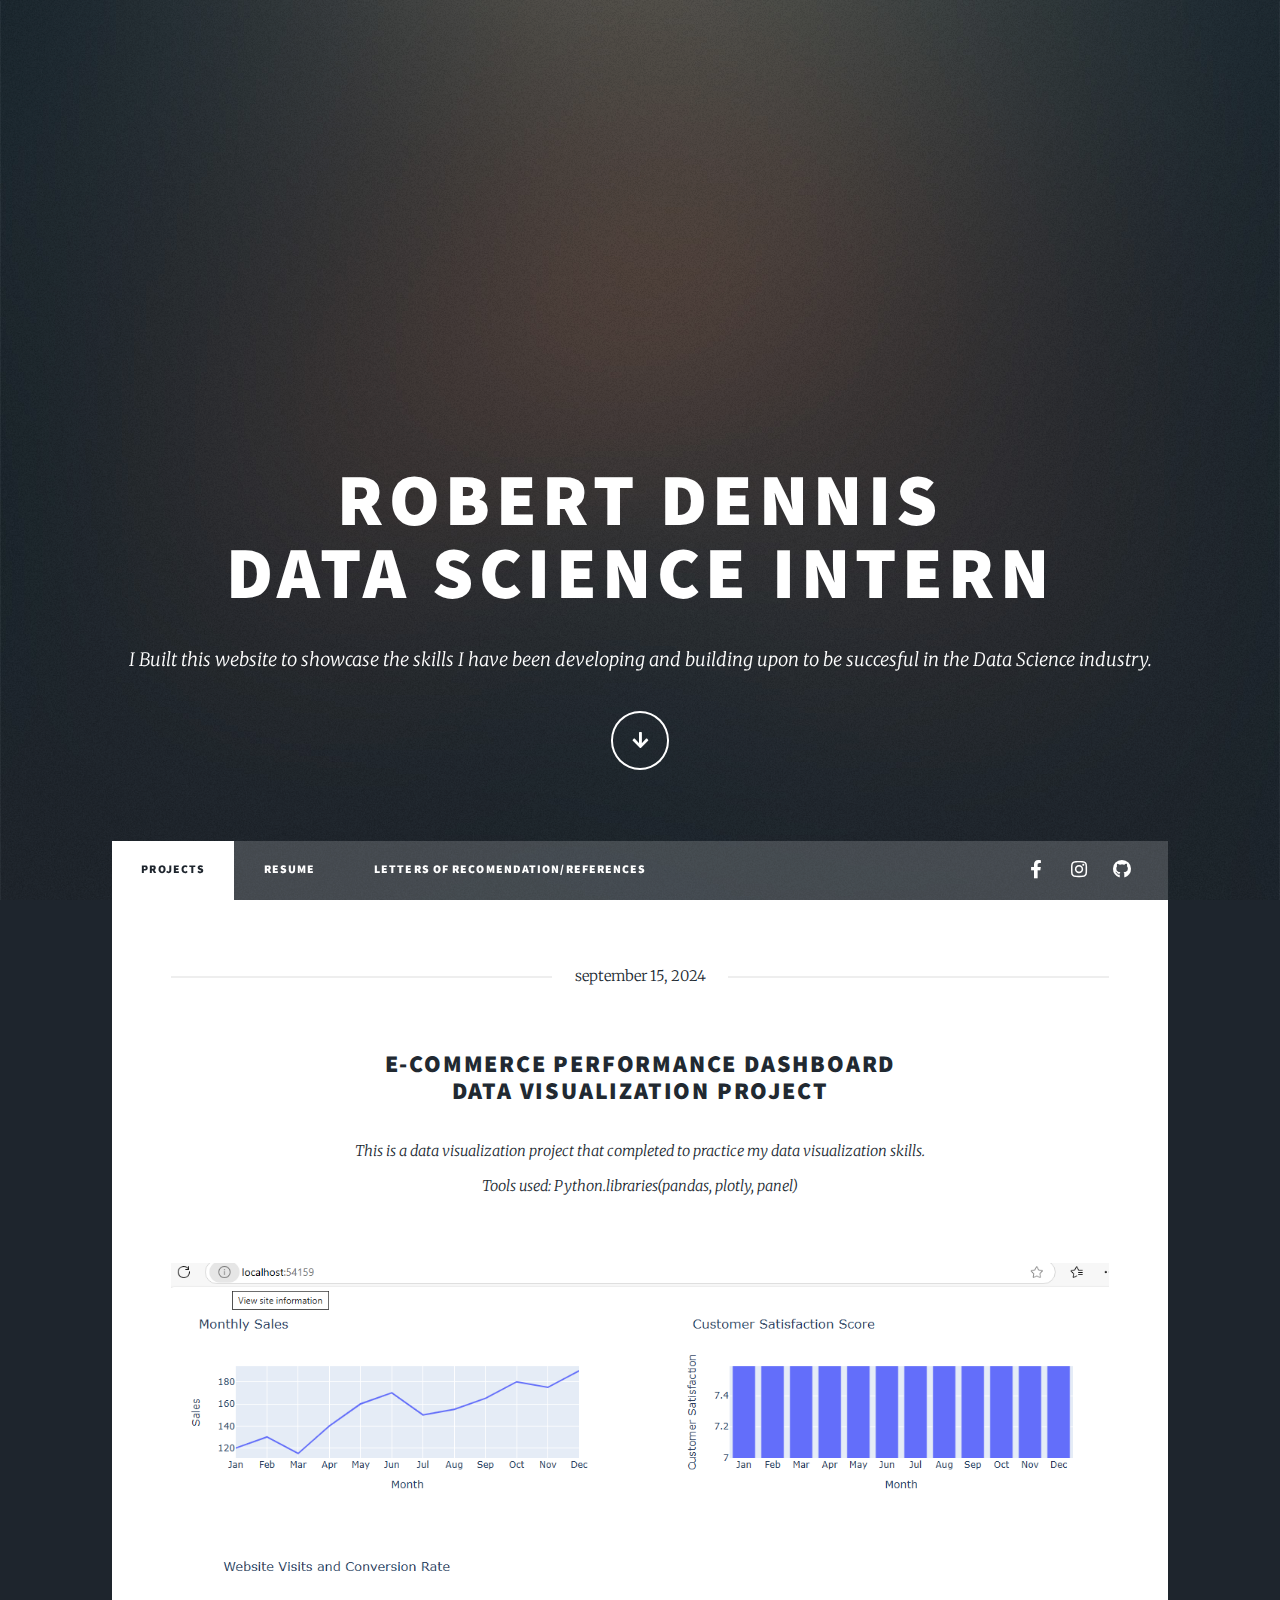
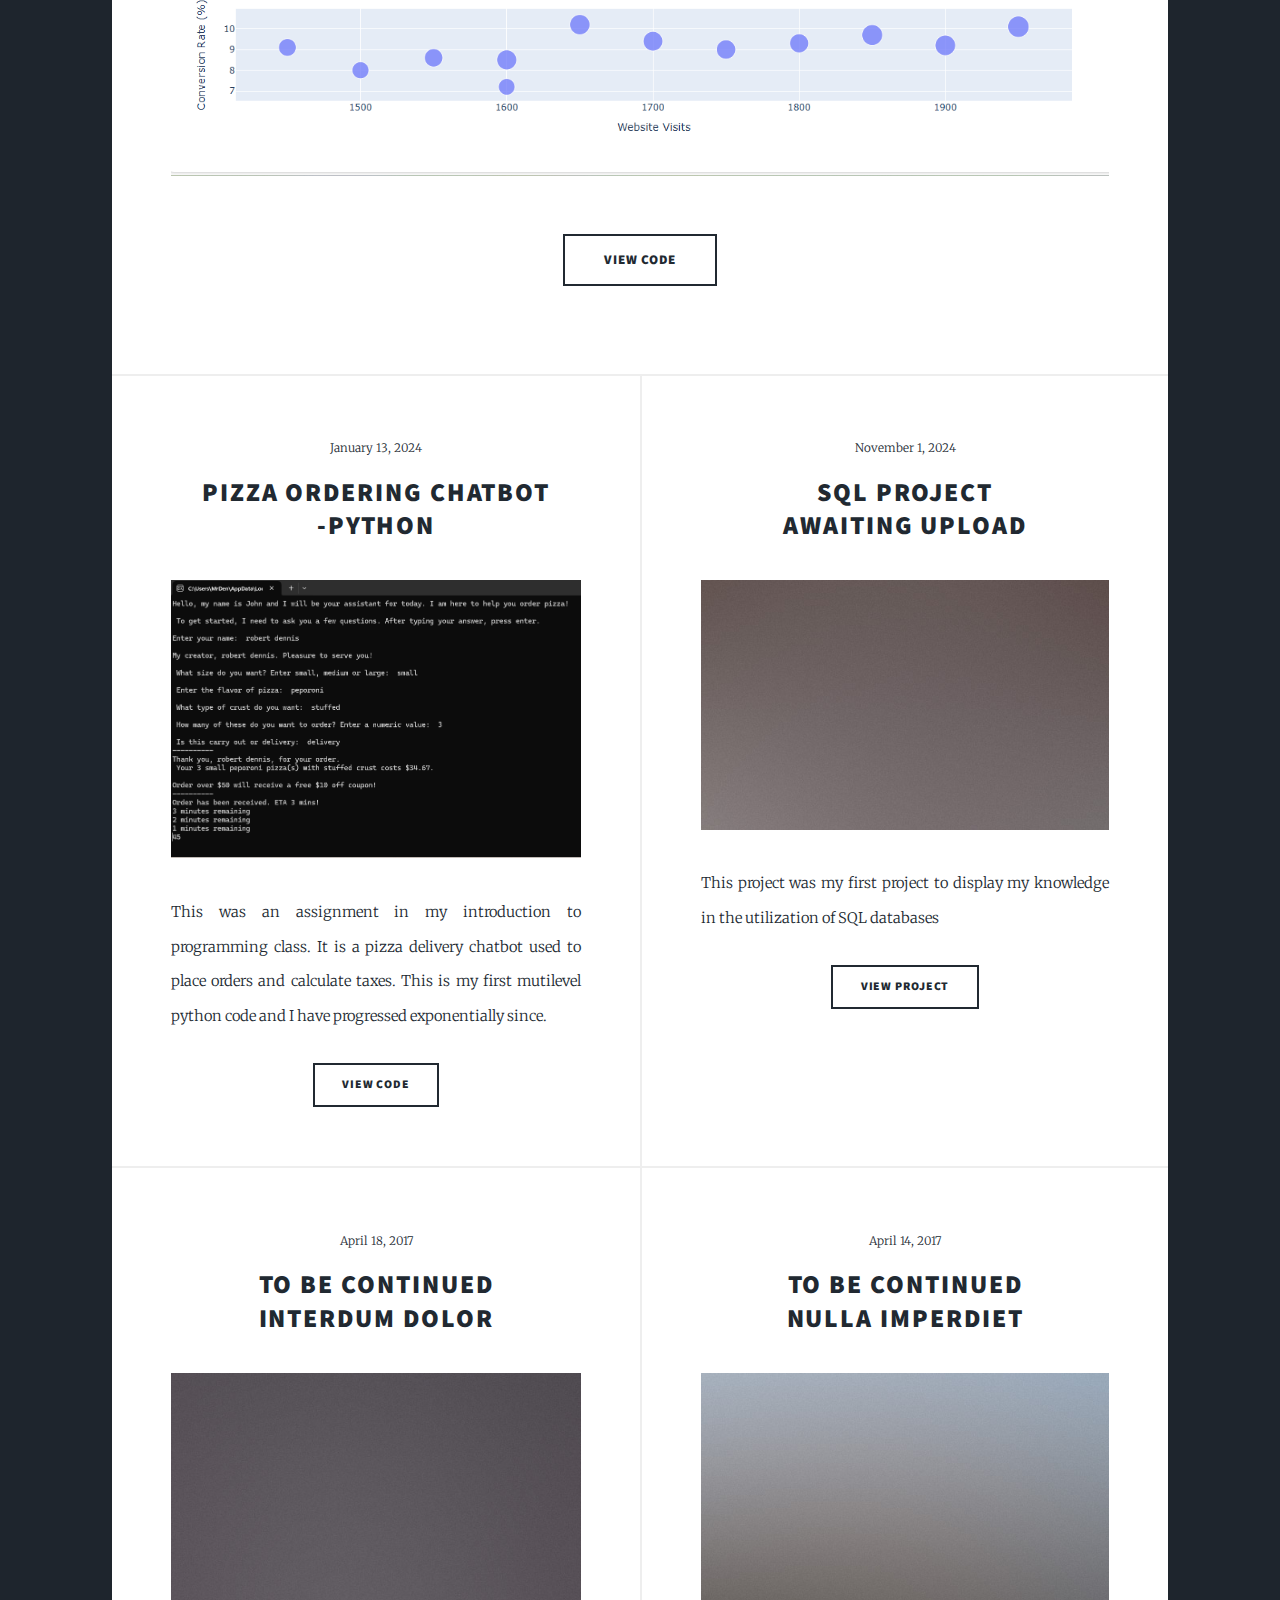
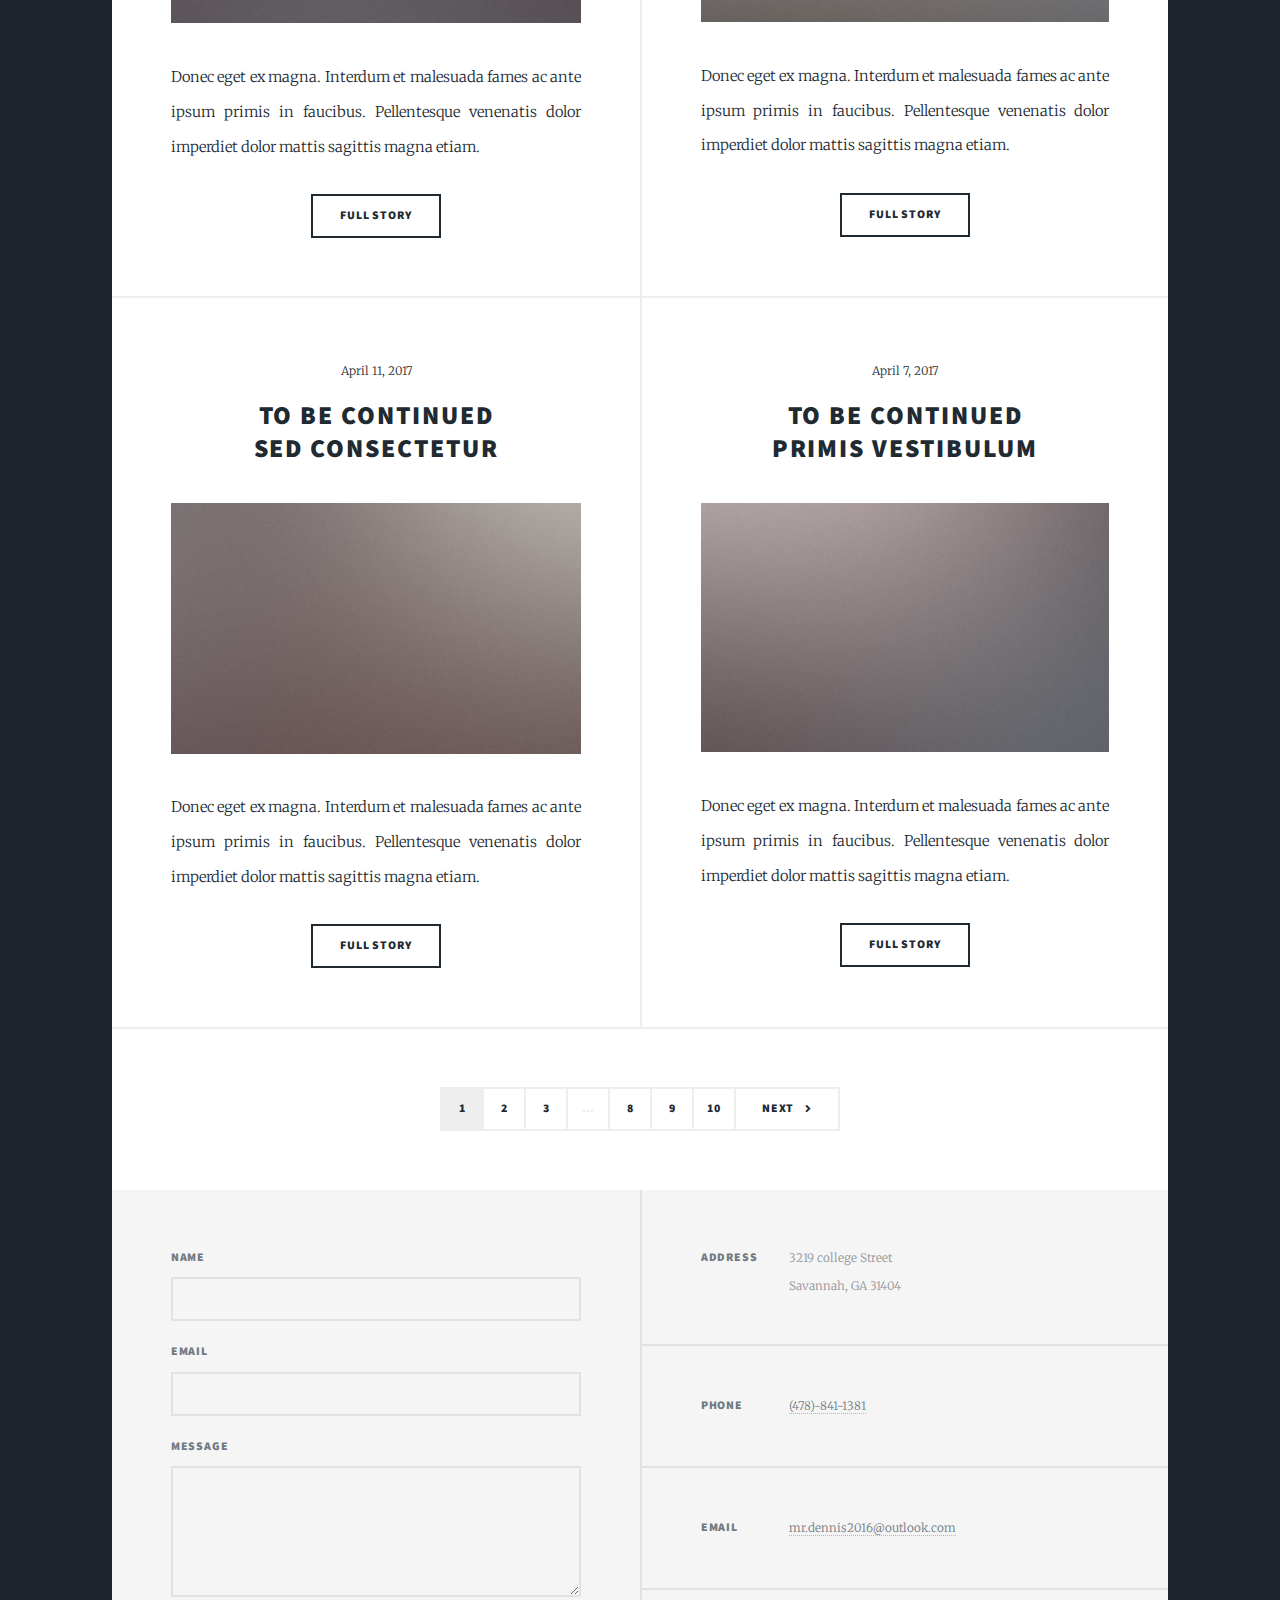
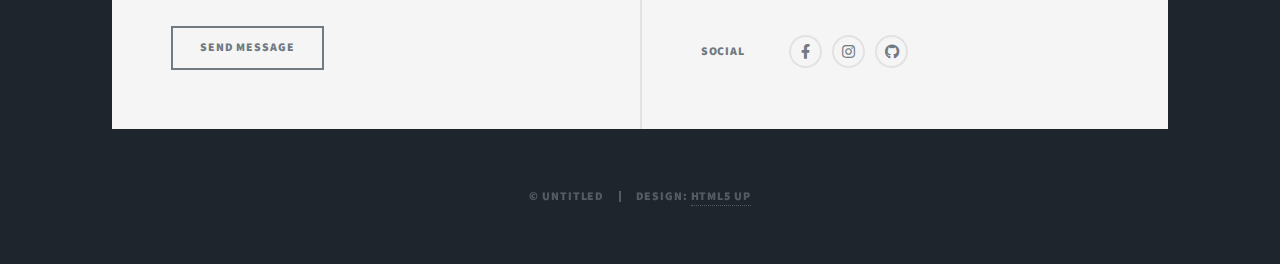
==== commit 6fc662bd: "Update index.html" ====
--- a/index.html
+++ b/index.html
@@ -71,13 +71,13 @@
 								<article>
 									<header>
 										<span class="date">January 13, 2024</span>
-										<h2><a href="#">Pizza ordering Chatbot<br />
+										<h2><a href="https://github.com/RobertTheMenaceDennis16/CIS110-Pizza-Ordering-Chatbot">Pizza ordering Chatbot<br />
 										-Python</a></h2>
 									</header>
-									<a href="#" class="image fit"><img src="images/pizzabot.png" alt="Pizza Bot" /></a>
+									<a href="https://github.com/RobertTheMenaceDennis16/CIS110-Pizza-Ordering-Chatbot" class="image fit"><img src="images/pizzabot.png" alt="Pizza Bot" /></a>
 									<p>This was an assignment in my introduction to programming class. It is a pizza delivery chatbot used to place orders and calculate taxes. This is my first mutilevel python code and I have progressed exponentially since.</p>
 									<ul class="actions special">
-										<li><a href="" class="button">View Project</a></li>
+										<li><a href="https://github.com/RobertTheMenaceDennis16/CIS110-Pizza-Ordering-Chatbot" class="button">View Code</a></li>
 									</ul>
 								</article>
 								<article>
